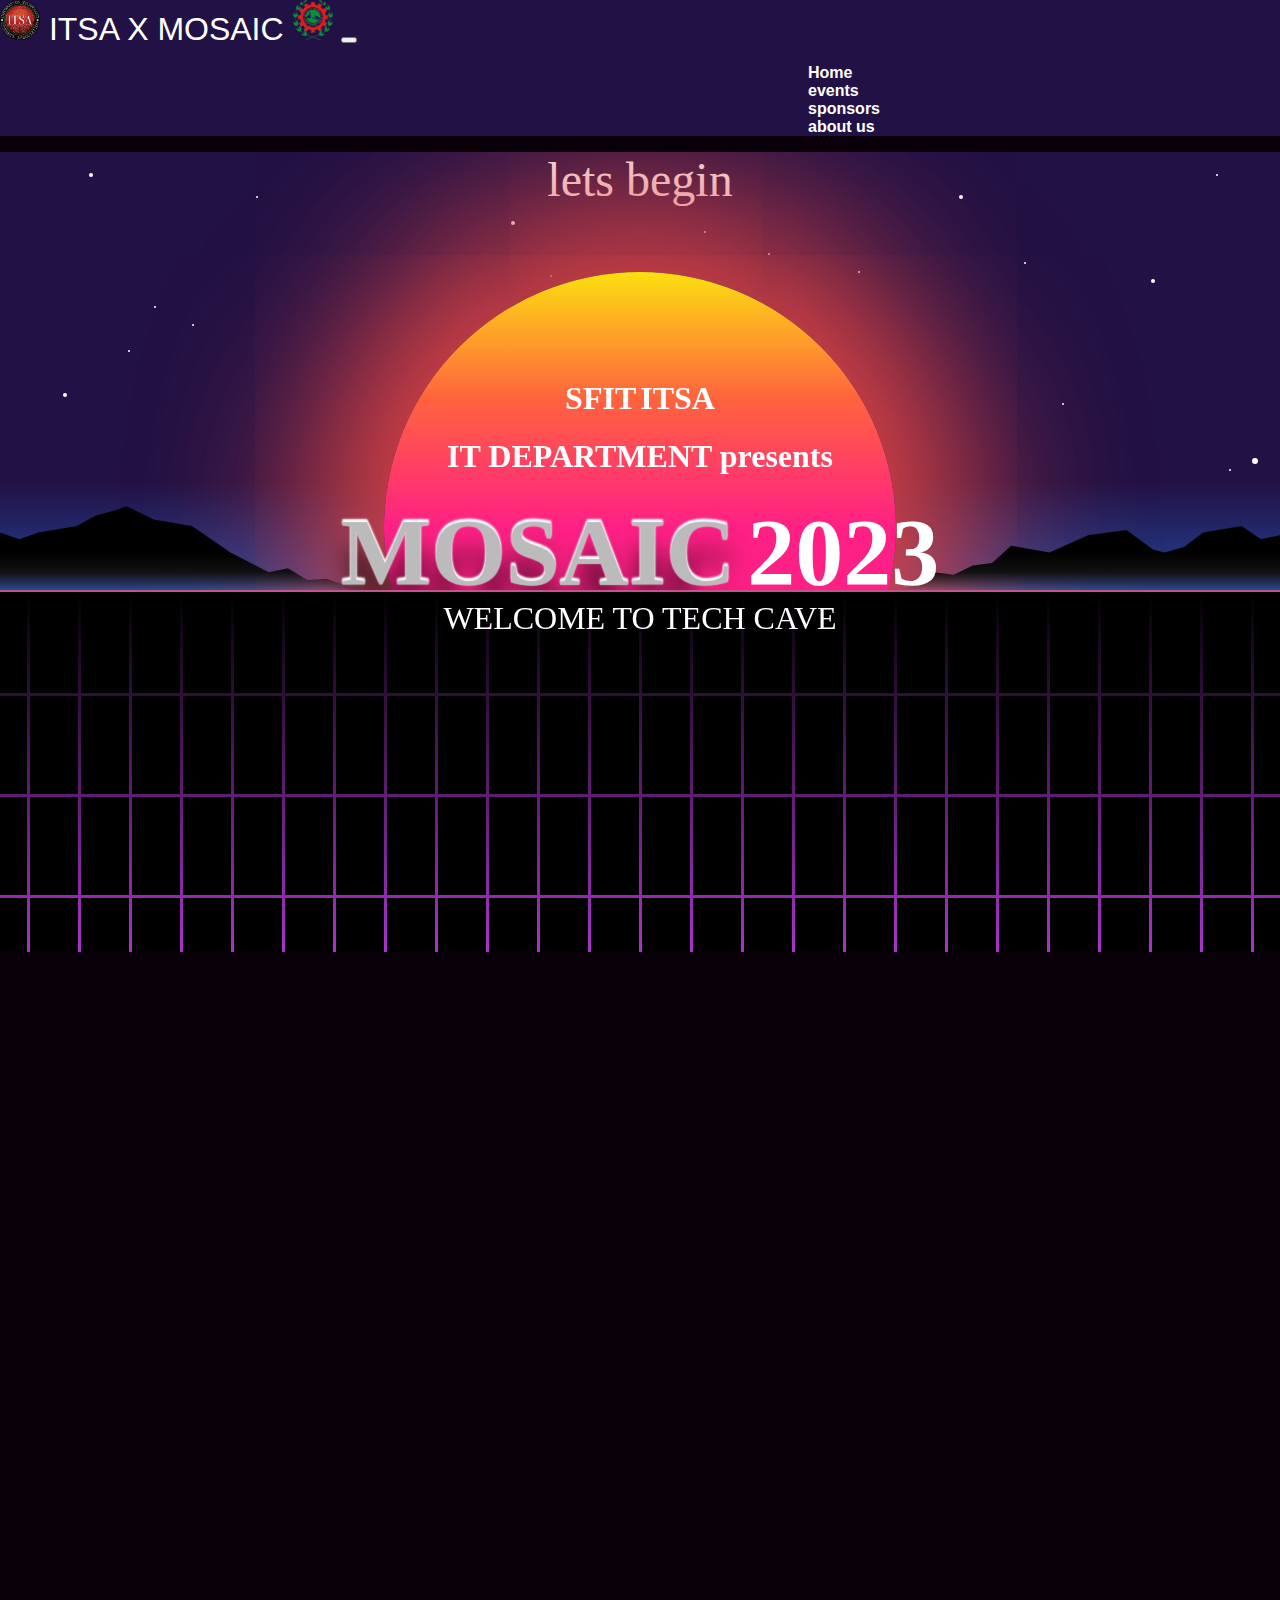
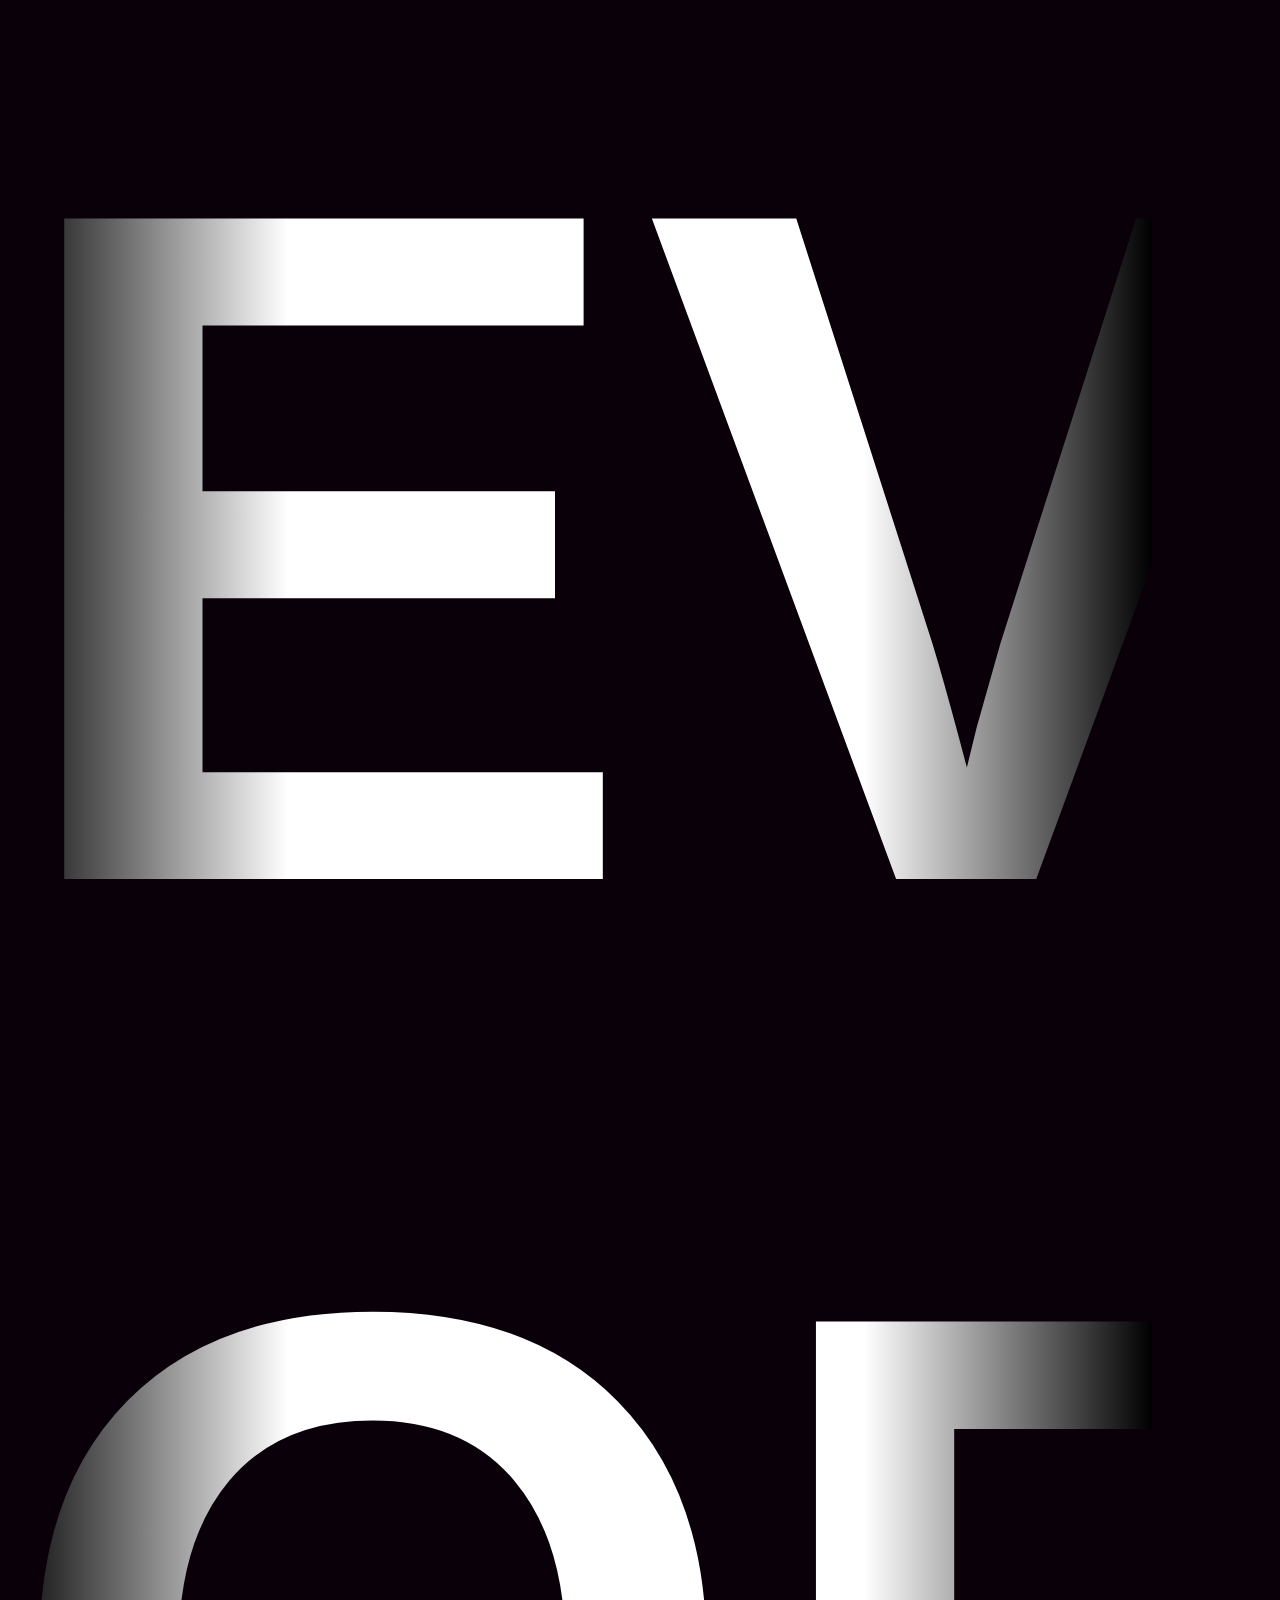
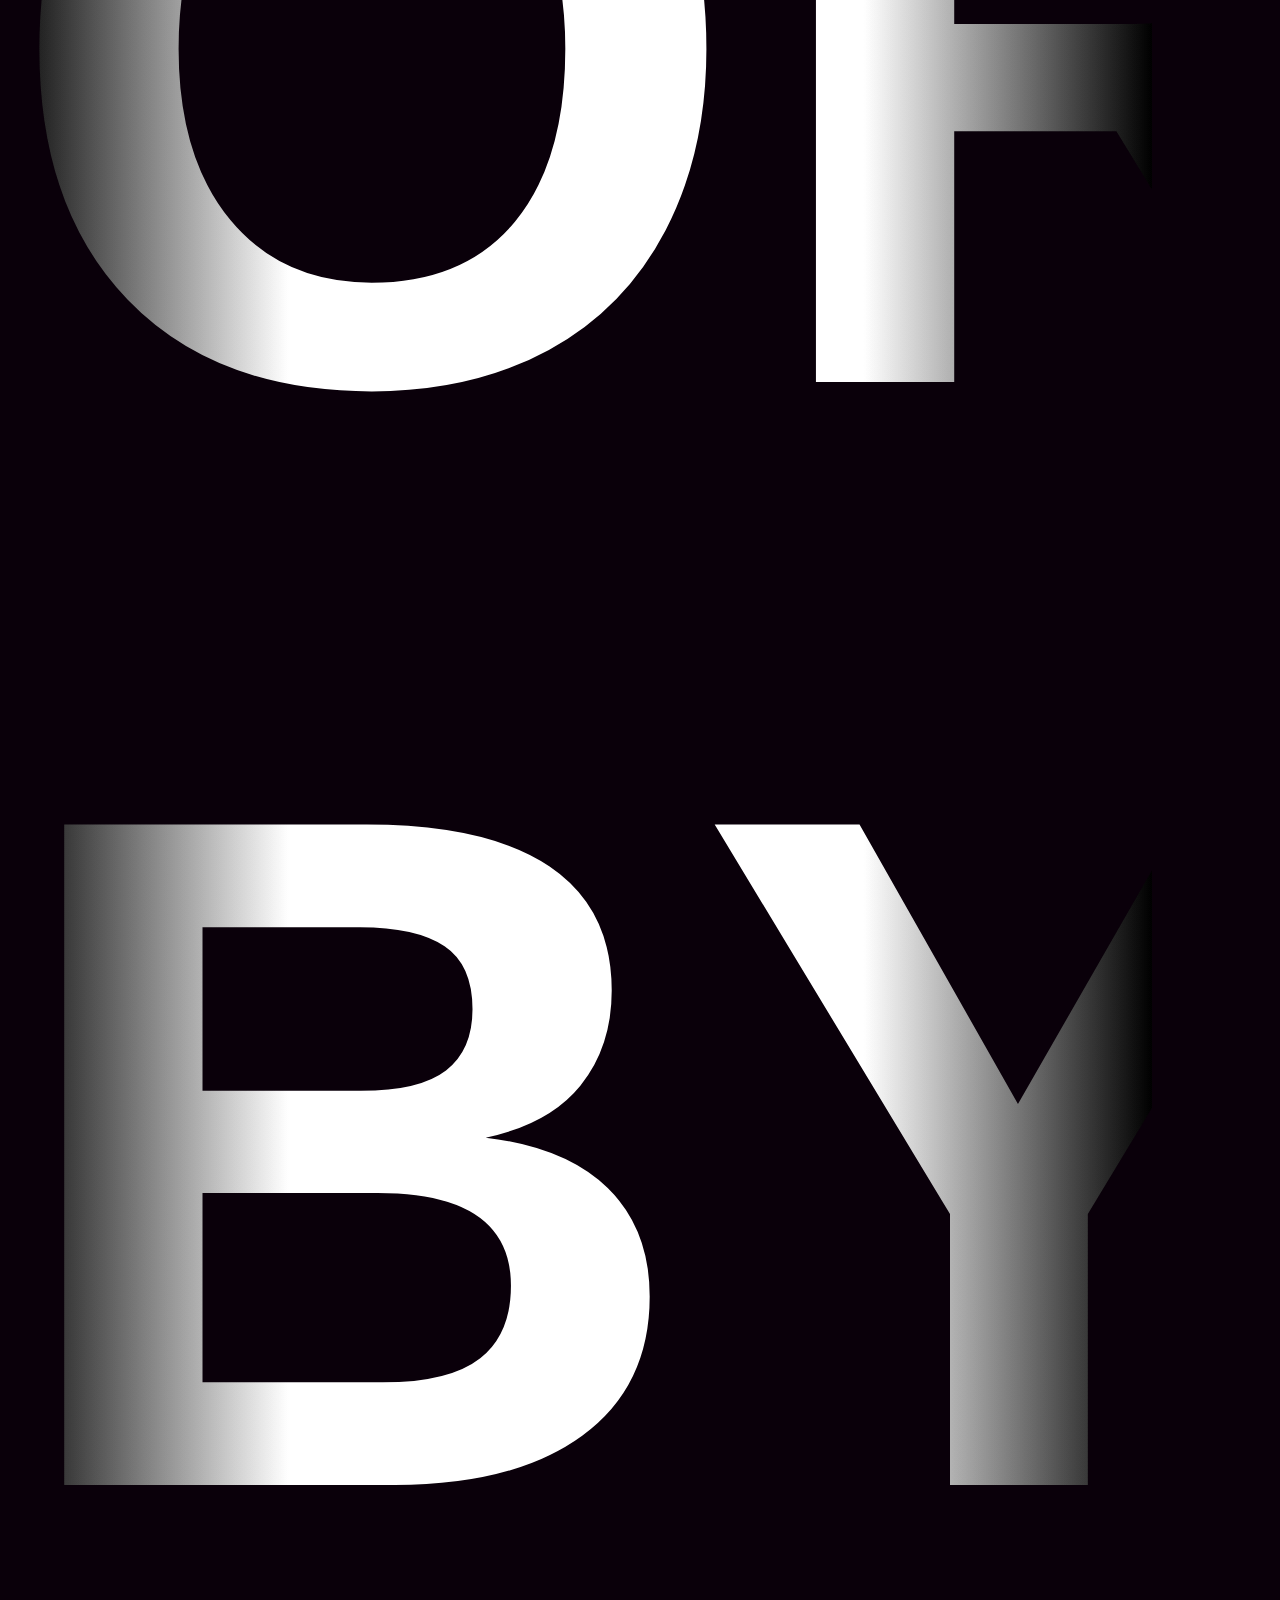
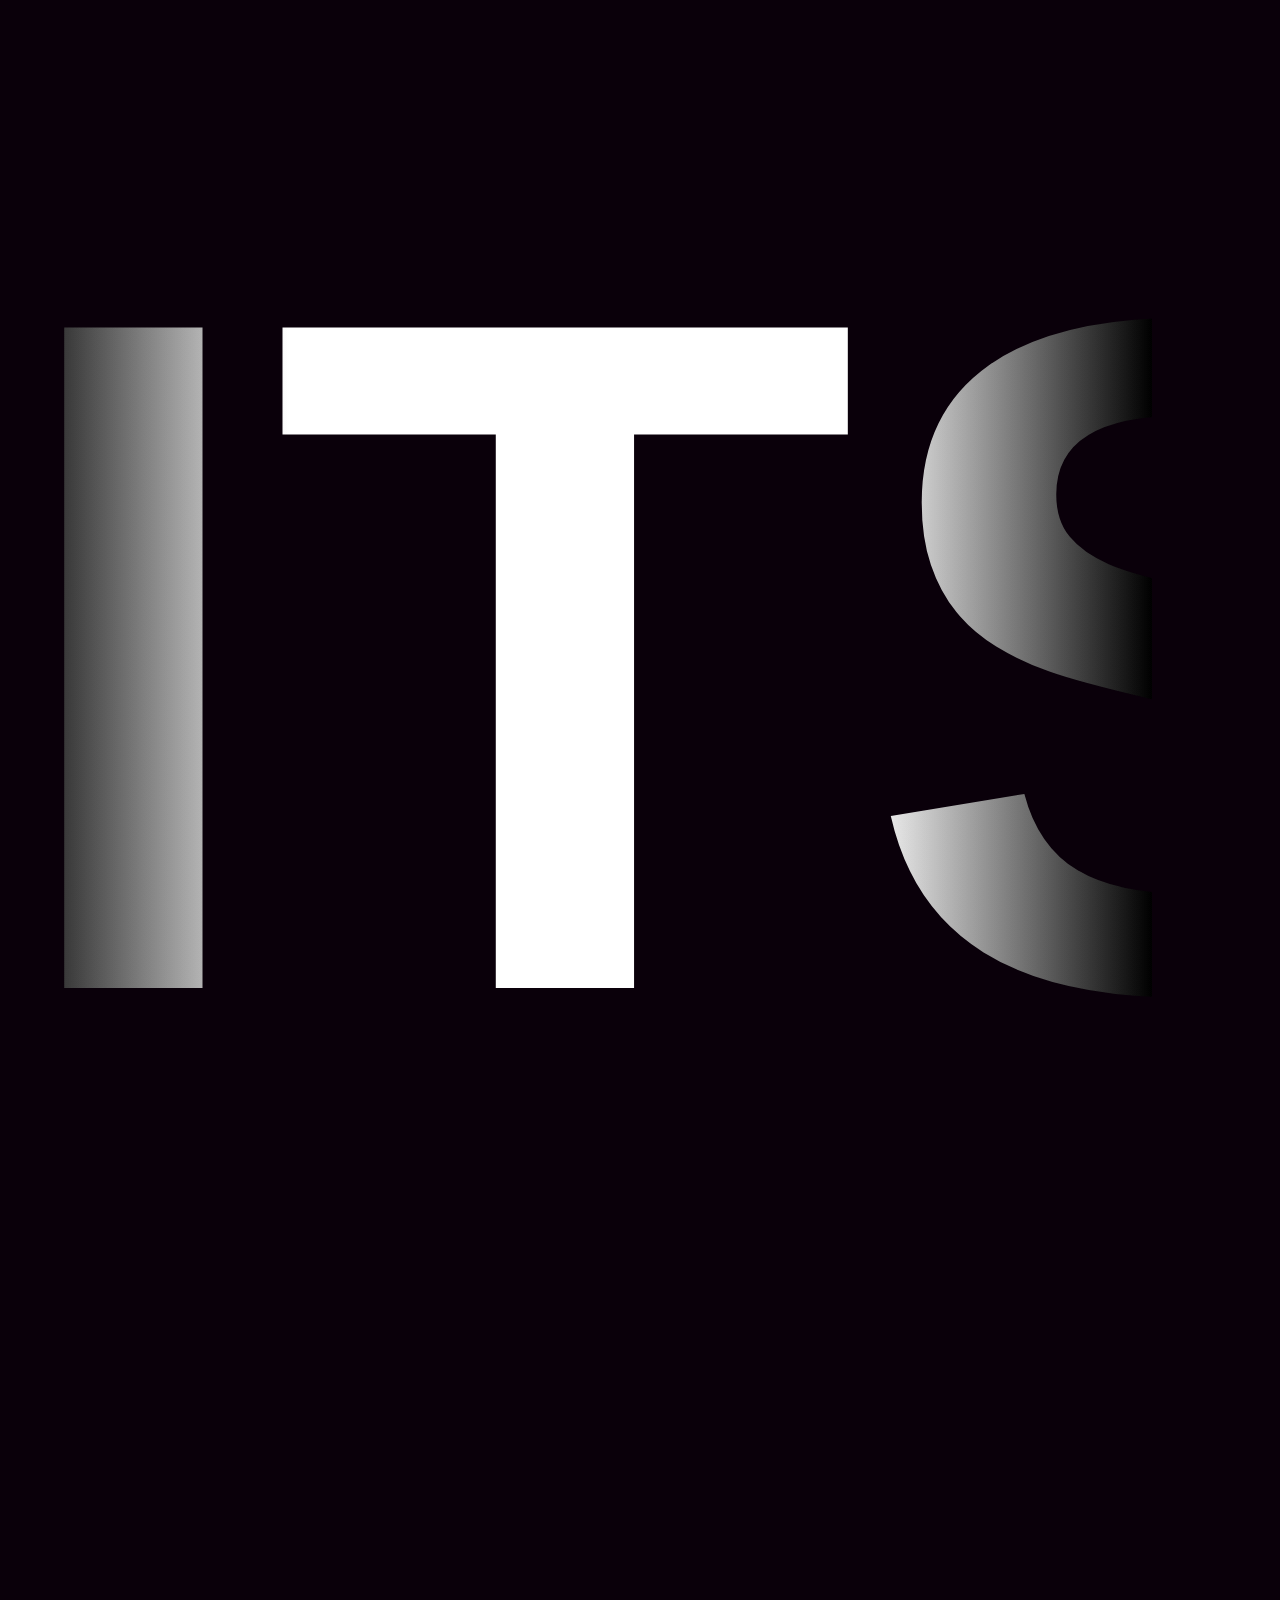
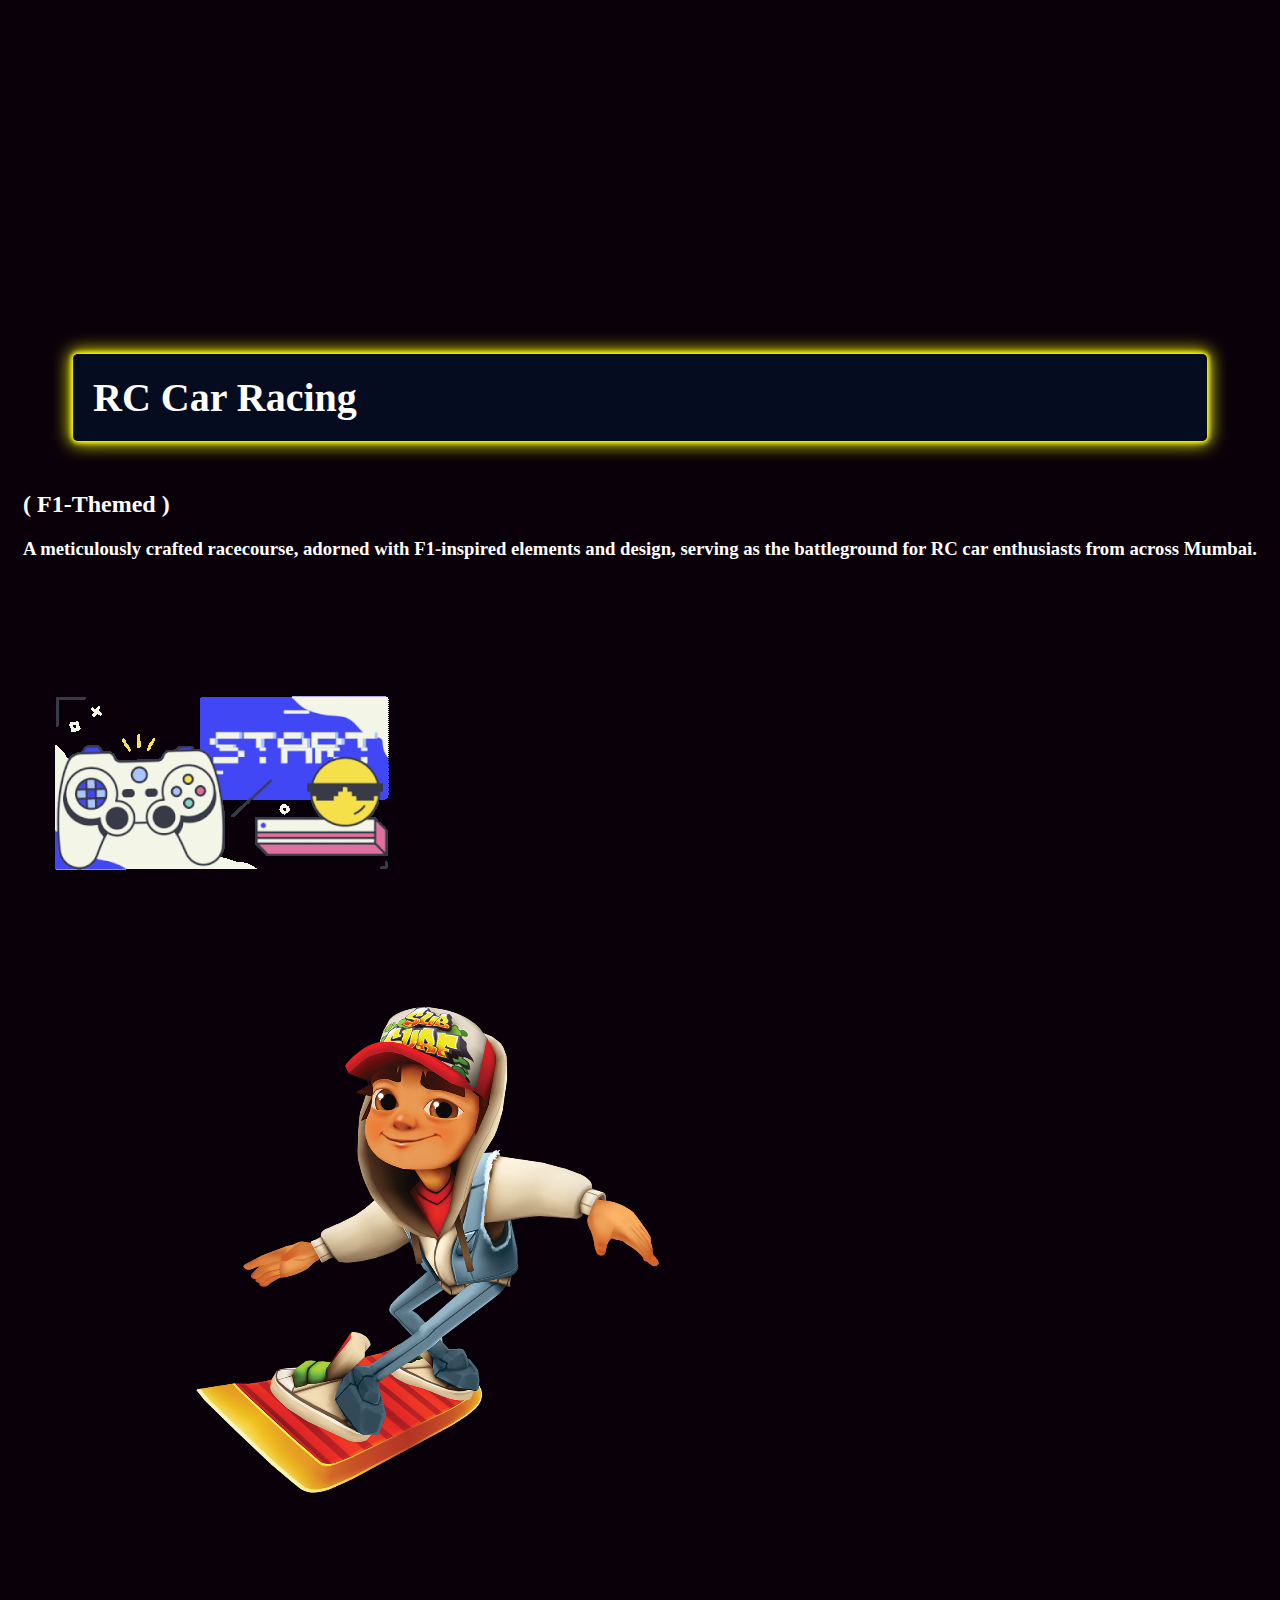
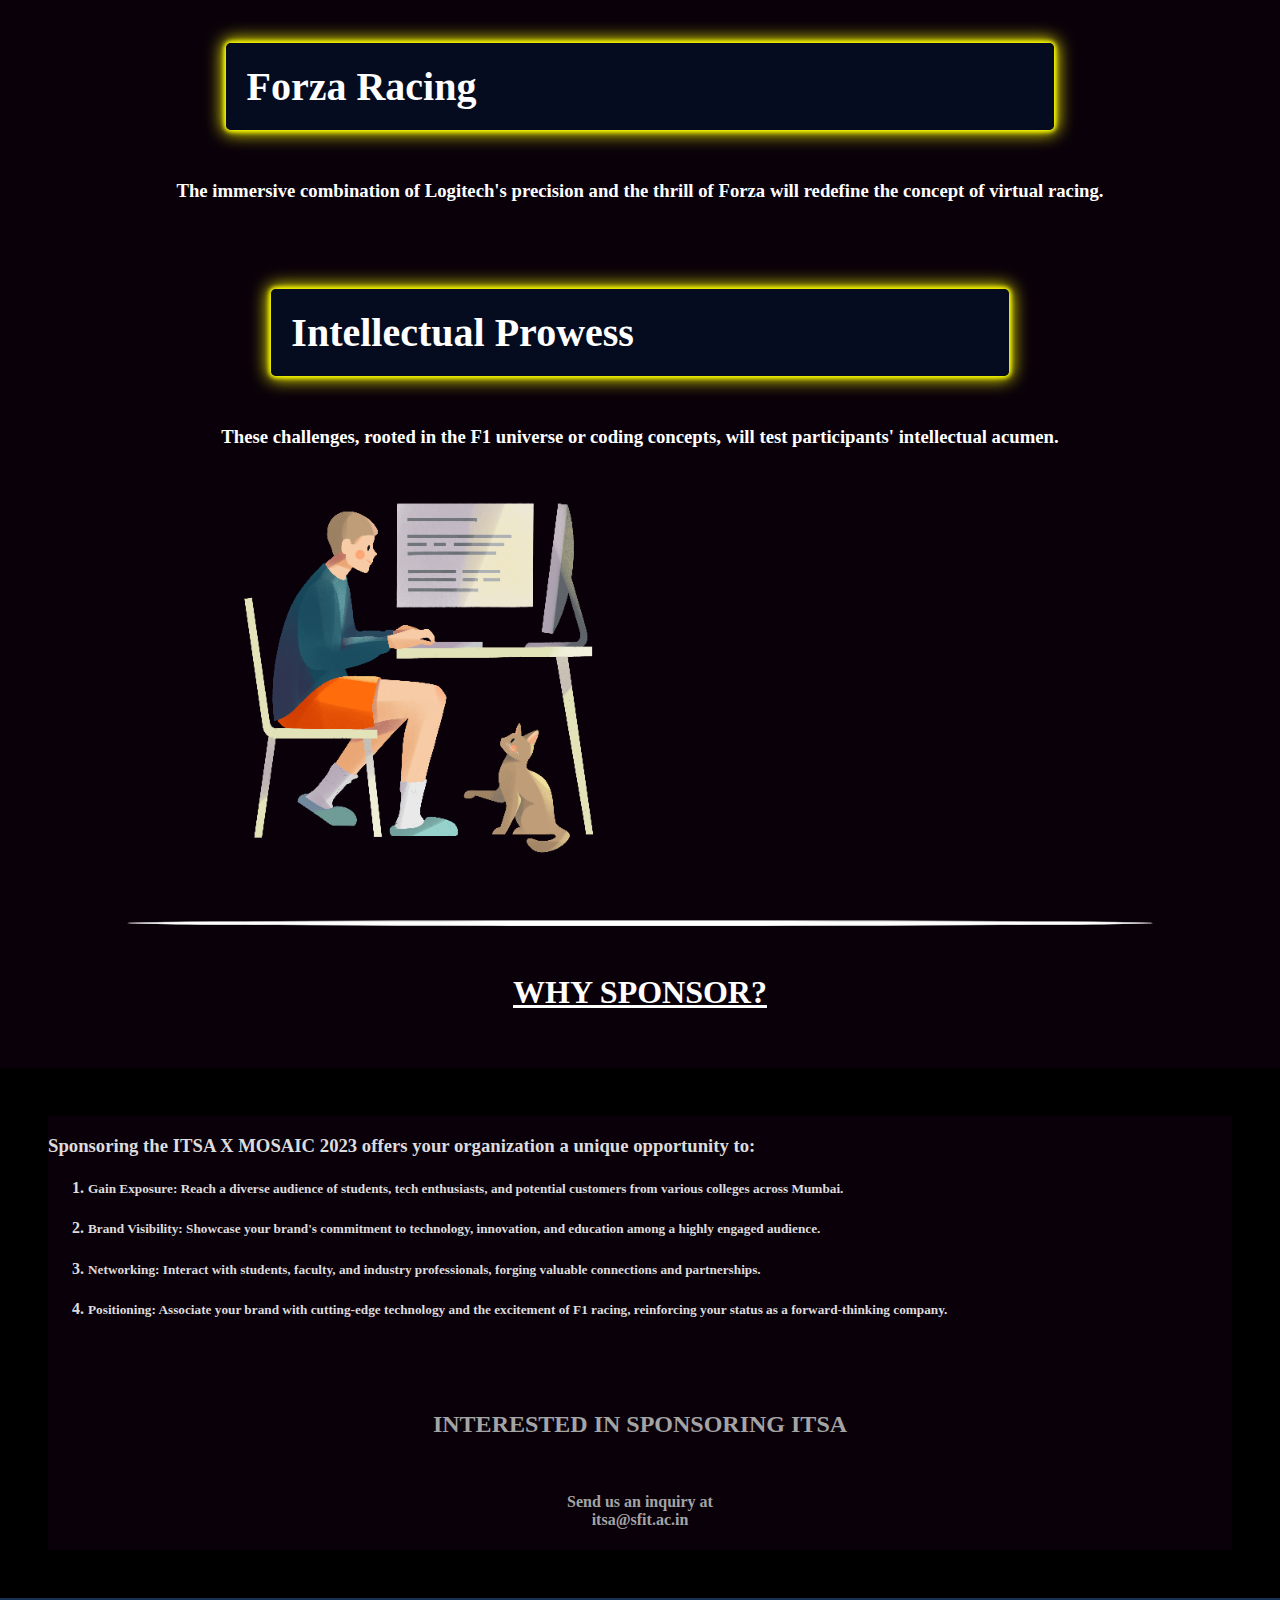
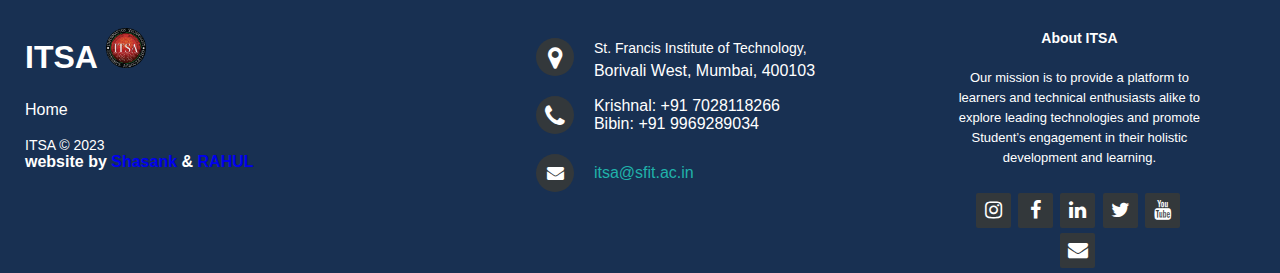
==== mosaic_2023/index.html @ 19359cf2 "Add mosaic 2023" ====
<!DOCTYPE html>
<html lang="en">

<head>

    <meta charset="UTF-8">
    <meta http-equiv="X-UA-Compatible" content="IE=edge">
    <!-- <meta name="viewport" content="width=device-width, initial-scale=1.0"> -->
    <title>ITSA X MOSAIC</title>
    <link href="https://cdn.jsdelivr.net/npm/bootstrap@5.2.1/dist/css/bootstrap.min.css" rel="stylesheet" integrity="sha384-iYQeCzEYFbKjA/T2uDLTpkwGzCiq6soy8tYaI1GyVh/UjpbCx/TYkiZhlZB6+fzT" crossorigin="anonymous">
    <link rel="stylesheet" href="index.css">
    <script>
        document.querySelector("#retrobg-sun").onClick = () => {
            document.querySelector("#retrobg").classList.toggle("retrobg-shutdown");
        };
    </script>

    <script>
        var sample = document.getElementById('aud');
        sample.play();
    </script>

    <link rel="stylesheet" href="texteffect.css">
    <script src="timer.js"></script>
    <link rel="stylesheet" href="timer.css">
    <link rel="stylesheet" href="typingeffect.css">
    <script src="typingeffect.js"></script>
    <link rel="stylesheet" href="floatinganimation.css">
    <link rel="stylesheet" href="vrgaming.css">
    <link rel="stylesheet" href="programmer.css">
    <link rel="stylesheet" href="stage.css">
    <script src="audio.js"></script>
    <link rel="stylesheet" href="./button.css">
    <link rel="stylesheet" href="./downregistrationbutton.css">
    <link rel="stylesheet" href="./welcome.css">


    <!--footer-->
    <link rel="stylesheet" href="./footer/lightslider.css">
    <link rel="stylesheet" href="./footer/styles.css">
    <script src="./footer/main.js"></script>
    <script src="./footer/LightSlider.js"></script>
    <link rel="stylesheet" href="https://cdnjs.cloudflare.com/ajax/libs/font-awesome/4.7.0/css/font-awesome.min.css">


</head>

<body style="background-color: rgb(10, 0, 10); overflow-x: hidden;" onload="sample()">
    <div id="bodysize" style="height: 2000px; width: 100%;">

        <!--navbar-->

        <nav class="navbar navbar-expand-lg " style="background-color: rgb(34,17,68);">
            <div class="container-fluid">
                <a class="navbar-brand" href="#" style="font-family:Impact, Haettenschweiler, 'Arial Narrow Bold', sans-serif ; font-size: 200%; color:rgb(255, 255, 255);">
                    <img src="./assets/logo-modified.png" alt="Logo" width="40" height="40" class="d-inline-block align-text-top"> ITSA X MOSAIC <img src="./assets/sfitlogo.png" alt="" width="40" height="40" class="d-inline-block align-text-top">
                </a>
                <button class="navbar-toggler" type="button" data-bs-toggle="collapse" data-bs-target="#navbarNav" aria-controls="navbarNav" aria-expanded="false" aria-label="Toggle navigation">
                <span class="navbar-toggler-icon"></span>
              </button>
                <div class="collapse navbar-collapse" id="navbarNav">
                    <ul class="navbar-nav" style="margin-left: 60%;">
                        <li class="nav-item">
                            <a class="nav-link" style="color:white; font-family: sans-serif; font-weight: bold;" href="#retrobg" target="_blank">Home</a>
                        </li>
                        <li class="nav-item">
                            <a class="nav-link" href="#events" style="color:white; font-family: sans-serif; font-weight: bold;">events</a>
                        </li>
                        <li class="nav-item">
                            <a class="nav-link" style="color:white; font-family: sans-serif; font-weight: bold;" href="#sponsor us">sponsors</a>
                        </li>
                        <li class="nav-item">
                            <a class="nav-link" style="color:white; font-family: sans-serif; font-weight: bold;" href="https://itsa.sfit.ac.in/" target="_blank">about us</a>
                        </li>
                    </ul>
                </div>
            </div>
        </nav>

        <!--background animation-->

        <div id="retrobg">
            <div id="retrobg-sky" style="z-index: 0;">

                <div id="retrobg-stars">
                    <span><p id="timer" style="color: white;"></p></span>
                    <div class="retrobg-star" style="left:  5%; top: 55%; transform: scale( 2 );"></div>
                    <div class="retrobg-star" style="left:  7%; top:  5%; transform: scale( 2 );"></div>
                    <div class="retrobg-star" style="left: 10%; top: 45%; transform: scale( 1 );"></div>
                    <div class="retrobg-star" style="left: 12%; top: 35%; transform: scale( 1 );"></div>
                    <div class="retrobg-star" style="left: 15%; top: 39%; transform: scale( 1 );"></div>
                    <div class="retrobg-star" style="left: 20%; top: 10%; transform: scale( 1 );"></div>
                    <div class="retrobg-star" style="left: 35%; top: 50%; transform: scale( 2 );"></div>
                    <div class="retrobg-star" style="left: 40%; top: 16%; transform: scale( 2 );"></div>
                    <div class="retrobg-star" style="left: 43%; top: 28%; transform: scale( 1 );"></div>
                    <div class="retrobg-star" style="left: 45%; top: 30%; transform: scale( 3 );"></div>
                    <div class="retrobg-star" style="left: 55%; top: 18%; transform: scale( 1 );"></div>
                    <div class="retrobg-star" style="left: 60%; top: 23%; transform: scale( 1 );"></div>
                    <div class="retrobg-star" style="left: 62%; top: 44%; transform: scale( 2 );"></div>
                    <div class="retrobg-star" style="left: 67%; top: 27%; transform: scale( 1 );"></div>
                    <div class="retrobg-star" style="left: 75%; top: 10%; transform: scale( 2 );"></div>
                    <div class="retrobg-star" style="left: 80%; top: 25%; transform: scale( 1 );"></div>
                    <div class="retrobg-star" style="left: 83%; top: 57%; transform: scale( 1 );"></div>
                    <div class="retrobg-star" style="left: 90%; top: 29%; transform: scale( 2 );"></div>
                    <div class="retrobg-star" style="left: 95%; top:  5%; transform: scale( 1 );"></div>
                    <div class="retrobg-star" style="left: 96%; top: 72%; transform: scale( 1 );"></div>
                    <div class="retrobg-star" style="left: 98%; top: 70%; transform: scale( 3 );"></div>
                </div>
                <div id="retrobg-sunWrap">
                    <div id="retrobg-sun"></div>
                </div>


                <div id="retrobg-mountains">
                    <div id="retrobg-mountains-left" class="retrobg-mountain"></div>
                    <div id="retrobg-mountains-right" class="retrobg-mountain"></div>
                    <!--college name and it department-->

                    <div id="welcome">
                        <p style="text-align: center; align-items: center;">
                            <span><h1 style="display: inline;" class="glow">SFIT</h1></span>
                            <span class="glow">ITSA</span>
                            <span><h1 style="" class="glow">IT DEPARTMENT presents</h1></span>
                        </p>
                    </div>

                    <div id="box">


                        <p id="flashlight">

                            <span id="flash">MOSAIC</span>

                            <span class="glow">2023</span>
                            <!-- <h1 class="glow">GLOWING TEXT</h1> -->

                        </p>

                    </div>

                </div>

                <!-- <div id="retrobg-cityWrap">
                <div id="retrobg-city">
                    <div style="left:  4.0%; height: 20%; width: 3.0%;" class="retrobg-building"></div>
                    <div style="left:  6.0%; height: 50%; width: 1.5%;" class="retrobg-building"></div>
                    <div style="left:  8.0%; height: 25%; width: 4.0%;" class="retrobg-building"></div>
                    <div style="left: 12.0%; height: 30%; width: 3.0%;" class="retrobg-building"></div>
                    <div style="left: 13.0%; height: 55%; width: 3.0%;" class="retrobg-building retrobg-antenna"></div>
                    <div style="left: 17.0%; height: 20%; width: 4.0%;" class="retrobg-building"></div>
                    <div style="left: 18.5%; height: 70%; width: 1.5%;" class="retrobg-building"></div>
                    <div style="left: 20.0%; height: 30%; width: 4.0%;" class="retrobg-building"></div>
                    <div style="left: 21.5%; height: 80%; width: 2.0%;" class="retrobg-building retrobg-antenna"></div>
                    <div style="left: 25.0%; height: 60%; width: 4.0%;" class="retrobg-building"></div>
                    <div style="left: 28.0%; height: 40%; width: 4.0%;" class="retrobg-building"></div>
                    <div style="left: 30.0%; height: 70%; width: 4.0%;" class="retrobg-building"></div>
                    <div style="left: 35.0%; height: 65%; width: 4.0%;" class="retrobg-building retrobg-antenna"></div>
                    <div style="left: 38.0%; height: 40%; width: 3.0%;" class="retrobg-building"></div>
                    <div style="left: 42.0%; height: 60%; width: 2.0%;" class="retrobg-building"></div>
                    <div style="left: 43.0%; height: 85%; width: 4.0%;" class="retrobg-building retrobg-antenna"></div>
                    <div style="left: 45.0%; height: 40%; width: 3.0%;" class="retrobg-building"></div>
                    <div style="left: 48.0%; height: 25%; width: 3.0%;" class="retrobg-building"></div>
                    <div style="left: 50.0%; height: 80%; width: 4.0%;" class="retrobg-building"></div>
                    <div style="left: 52.0%; height: 32%; width: 5.0%;" class="retrobg-building"></div>
                    <div style="left: 55.0%; height: 55%; width: 3.0%;" class="retrobg-building retrobg-antenna"></div>
                    <div style="left: 58.0%; height: 45%; width: 4.0%;" class="retrobg-building"></div>
                    <div style="left: 61.0%; height: 90%; width: 4.0%;" class="retrobg-building"></div>
                    <div style="left: 66.0%; height: 99%; width: 4.0%;" class="retrobg-building retrobg-antenna"></div>
                    <div style="left: 69.0%; height: 30%; width: 4.0%;" class="retrobg-building"></div>
                    <div style="left: 73.5%; height: 90%; width: 2.0%;" class="retrobg-building"></div>
                    <div style="left: 72.0%; height: 70%; width: 4.0%;" class="retrobg-building"></div>
                    <div style="left: 75.0%; height: 60%; width: 4.0%;" class="retrobg-building"></div>
                    <div style="left: 80.0%; height: 40%; width: 4.0%;" class="retrobg-building"></div>
                    <div style="left: 83.0%; height: 70%; width: 4.0%;" class="retrobg-building retrobg-antenna"></div>
                    <div style="left: 87.0%; height: 60%; width: 3.0%;" class="retrobg-building retrobg-antenna"></div>
                    <div style="left: 93.0%; height: 50%; width: 3.0%;" class="retrobg-building"></div>
                    <div style="left: 91.0%; height: 30%; width: 4.0%;" class="retrobg-building"></div>
                    <div style="left: 94.0%; height: 20%; width: 3.0%;" class="retrobg-building"></div>
                    <div style="left: 98.0%; height: 35%; width: 2.0%;" class="retrobg-building"></div>
                </div>
            </div> -->
            </div>
            <!--typing effect of text-->
            <div id="cave">
                <span class="welcome glow">WELCOME TO TECH CAVE</span>
            </div>

            <div id="retrobg-ground">



                <div id="retrobg-linesWrap">

                    <div id="retrobg-lines">
                        <div id="retrobg-vlines">

                            <div class="retrobg-vline"></div>
                            <div class="retrobg-vline"></div>
                            <div class="retrobg-vline"></div>
                            <div class="retrobg-vline"></div>
                            <div class="retrobg-vline"></div>
                            <div class="retrobg-vline"></div>
                            <div class="retrobg-vline"></div>
                            <div class="retrobg-vline"></div>
                            <div class="retrobg-vline"></div>
                            <div class="retrobg-vline"></div>
                            <div class="retrobg-vline"></div>
                            <div class="retrobg-vline"></div>
                            <div class="retrobg-vline"></div>
                            <div class="retrobg-vline"></div>
                            <div class="retrobg-vline"></div>
                            <div class="retrobg-vline"></div>
                            <div class="retrobg-vline"></div>
                            <div class="retrobg-vline"></div>
                            <div class="retrobg-vline"></div>
                            <div class="retrobg-vline"></div>
                            <div class="retrobg-vline"></div>
                            <div class="retrobg-vline"></div>
                            <div class="retrobg-vline"></div>
                            <div class="retrobg-vline"></div>
                            <div class="retrobg-vline"></div>
                            <div class="retrobg-vline"></div>
                            <div class="retrobg-vline"></div>
                            <div class="retrobg-vline"></div>
                            <div class="retrobg-vline"></div>
                            <div class="retrobg-vline"></div>
                            <div class="retrobg-vline"></div>
                            <div class="retrobg-vline"></div>
                            <div class="retrobg-vline"></div>
                            <div class="retrobg-vline"></div>
                            <div class="retrobg-vline"></div>
                            <div class="retrobg-vline"></div>
                            <div class="retrobg-vline"></div>
                            <div class="retrobg-vline"></div>
                            <div class="retrobg-vline"></div>
                            <div class="retrobg-vline"></div>
                            <div class="retrobg-vline"></div>
                            <div class="retrobg-vline"></div>
                            <div class="retrobg-vline"></div>
                            <div class="retrobg-vline"></div>
                            <div class="retrobg-vline"></div>
                            <div class="retrobg-vline"></div>
                            <div class="retrobg-vline"></div>
                            <div class="retrobg-vline"></div>
                            <div class="retrobg-vline"></div>
                            <div class="retrobg-vline"></div>
                            <div class="retrobg-vline"></div>
                            <div class="retrobg-vline"></div>
                            <div class="retrobg-vline"></div>
                        </div>
                        <div id="retrobg-hlines">
                            <div class="retrobg-hline"></div>
                            <div class="retrobg-hline"></div>
                            <div class="retrobg-hline"></div>
                            <div class="retrobg-hline"></div>
                            <div class="retrobg-hline"></div>
                            <div class="retrobg-hline"></div>
                            <div class="retrobg-hline"></div>
                            <div class="retrobg-hline"></div>
                        </div>
                    </div>
                </div>
                <div id="retrobg-groundShadow"></div>
            </div>
            <br>

            <!--end of bg effect-->
        </div>


        <!--grid for events list-->
        <div class="textforevents" id="events">
            <h1>EVENTS ORGANIZED BY ITSA</h1>
        </div>

        <!-- TODO -->
        <!--registration button-->
        <!-- <button class="register">
    <a href="https://docs.google.com/forms/d/e/1FAIpQLSdkSC7Xsv9EYwlDCmnXEexmnmePzns_g1yZpJCxl7w4QYzm-A/viewform?usp=sf_link" target="_blank" style="color:white;">Pre-Register</a> 
   </button> -->



        <div class="container text-center">
            <div class="row gx-5 gy-5">
                <div class="col-sm-6">

                    <div>
                        <br><br><br>
                        <div class="main-div main-div2">
                            <h1 class="round">RC Car Racing</h1>
                        </div>
                        <h2 style="color:white;">( F1-Themed ) <br></h2>
                        <h3 style="color:white;">A meticulously crafted racecourse, adorned with F1-inspired elements and design, serving as the battleground for RC car enthusiasts from across Mumbai. </h3>

                    </div>
                </div>
                <div class="col-sm-6">
                    <br><br><br>
                    <img src="./assets/abstract-gaming.gif" alt="">


                </div>
            </div>
        </div>

        <div class="container text-center">
            <div class="row gx-5 gy-5">
                <div class="col-sm-6">
                    <br><br><br>
                    <img style="margin-right: 20%;" id="subway" src="./assets/subwaysurfer.png" alt="">

                </div>
                <div class="col-sm-6">
                    <div>
                        <br><br><br><br><br>
                        <div class="main-div main-div2">
                            <h1 class="round">Forza Racing</h1>
                        </div>
                        <!-- <h2 style="color:white;"> </h2> -->
                        <h3 style="color:white;">The immersive combination of Logitech's precision and the thrill of Forza will redefine the concept of virtual racing.</h3>

                    </div>

                </div>
            </div>
        </div>

        <div class="container text-center">
            <div class="row gx-5 gy-5">
                <div class="col-sm-6">

                    <div>
                        <br>
                        <div class="main-div main-div2">
                            <h1 class="round">Intellectual Prowess</h1>
                        </div>
                        <!-- <h2 style="color:white;"> (CODING CHALLENGE)</h2> -->
                        <h3 style="color:white;">These challenges, rooted in the F1 universe or coding concepts, will test participants' intellectual acumen.</h3>

                    </div>
                </div>
                <div class="col-sm-6">
                    <img id="programmer" src="./assets/shine-young-man-works-as-a-programmer-remotely-from-home-1.png" alt="">
                </div>
            </div>
        </div>

        <!-- <div class="container text-center">
            <div class="row gx-5 gy-5">
                <div class="col-sm-6">
                    <img id="vrgaming" src="./assets/vrgaming.png" alt="">

                </div>
                <div class="col-sm-6">
                    <div>
                        <br><br>
                        <div class="main-div main-div2">
                            <h1 class="round">Round 4</h1>
                        </div>
                        <h2 style="color:white;">VR GAMING</h2>
                        <h3 style="color:white;">Welcome to round 4 the era of <br> VIRTUAL REALITY.<br> Be Ready for Virtual Games.</h3>
                    </div>

                </div>
            </div>
        </div> -->

        <!-- TODO -->
        <!-- <button class="register2">
            <a href="https://docs.google.com/forms/d/e/1FAIpQLSdkSC7Xsv9EYwlDCmnXEexmnmePzns_g1yZpJCxl7w4QYzm-A/viewform?usp=sf_link" target="_blank" style="color:white;">Pre-Register</a> 
           </button>-->
        <br><br><div style="display: flex; justify-content: center; align-items: center;"><hr style="background-color: white; height: 4px; width: 80%; justify-content: center; border-radius: 50%;"></div><br> 

        <!-- TODO -->
        <!--sponsors ka div-->
        <!-- <div id="sponsor us">
            <div class="sponsor">
                <h1 style="text-decoration: underline;">SPONSORS</h1>
                <br>
                <br>
                <div>
                    <img src="assets/bookchor logo.jpeg" alt="bookchor.com " width=300px>
                    <br><br><br>
                    <div>
                        <a href="mailto: itsa@sfit.ac.in" style="color:grey;">
                            <h2 style="line-height:20px ;font-style:inherit;">INTERESTED IN SPONSORING ITSA </h2><br>
                            <h4> Send us an inquiry at <br> itsa@sfit.ac.in
                            </h4>
                        </a>
                    </div>

                </div>
            </div>

        </div> -->
        <div id="sponsor us">
            <div class="sponsor">
                <h1 style="text-decoration: underline;">WHY SPONSOR?</h1>
                <br>
                <br>
                <div style="color: rgb(220, 220, 220); border: 3rem solid black;">                     
                    <h3 style="text-align: left;">Sponsoring the ITSA X MOSAIC 2023 offers your organization a unique opportunity to:</h3>
                    <h4 style="text-align: left;"><ol>
                        <li><h5>Gain Exposure: Reach a diverse audience of students, tech enthusiasts, and potential customers from various colleges across Mumbai.</h5></li>

                        <li><h5>Brand Visibility: Showcase your brand's commitment to technology, innovation, and education among a highly engaged audience.</h5></li>

                        <li><h5>Networking: Interact with students, faculty, and industry professionals, forging valuable connections and partnerships.</h5></li>

                        <li><h5>Positioning: Associate your brand with cutting-edge technology and the excitement of F1 racing, reinforcing your status as a forward-thinking company.</h5></li>

                    </ol></h4>
                    <br><br><br>
                    <div>
                        <a href="mailto: itsa@sfit.ac.in" style="color:rgb(164, 164, 164);">
                            <h2 style="line-height:20px ;font-style:inherit;">INTERESTED IN SPONSORING ITSA </h2><br>
                            <h4> Send us an inquiry at <br> itsa@sfit.ac.in
                            </h4>
                        </a>
                    </div>

                </div>
            </div>

        </div>


        <!--footer-->

        <footer class="footer-distributed" id="contact" style="background-color: rgb(24,48,82); color:white;">
            <div class="footer-left" style="color: white;">
                <h3 style="color:white;">ITSA <span><img src="./assets/logo-modified.png" width="40px" id="logo" alt=""></span></h3>
                <p class="footer-links">
                    <a href="#" class="link-1" style="color:white;">Home</a>

                </p>

                <p class="footer-company-name" style="color:white;">ITSA © <span id="date" style="color:white;">2023</span></p>
                <p style='margin-left:0px' style="color:white;">website by <span><a href="https://www.linkedin.com/in/sasank-paria-4894b2149/" target="_blank">Shasank</a></span> & <span><a href="https://www.linkedin.com/in/rahulbiya/" target="_blank">RAHUL</a></span> </p>


            </div>
            <div class="footer-center">
                <div>
                    <i class="fa fa-map-marker"></i>
                    <p style="color:white;"><span style="color:white;">St. Francis Institute of Technology,</span> Borivali West, Mumbai, 400103</p>
                </div>
                <div>
                    <i class="fa fa-phone"></i>
                    <p style="color:white;">Krishnal: +91 7028118266 <br>Bibin: +91 9969289034</p>
                </div>
                <div>
                    <i class="fa fa-envelope"></i>
                    <p style="color:white;"><a href="mailto:itsa@sfit.ac.in">itsa@sfit.ac.in</a></p>
                </div>
            </div>
            <div class="footer-right">
                <p class="footer-company-about" style="color:white;">
                    <span style="color:white;">About ITSA</span> Our mission is to provide a platform to learners and technical enthusiasts alike to explore leading technologies and promote Student’s engagement in their holistic development and learning.
                </p>
                <div class="footer-icons">
                    <a href="https://instagram.com/sfit_itsa?igshid=19hn3d3x02n06"><i class="fa fa-instagram" > </i></a>
                    <a href="https://facebook.com/itsasfit"><i class="fa fa-facebook"></i></a>
                    <a href="https://www.linkedin.com/company/information-technology-student-association-sfit/"><i class="fa fa-linkedin"></i></a>
                    <a href="https://twitter.com/itsa_sfit"><i class="fa fa-twitter"></i></a>
                    <a href="https://www.youtube.com/channel/UCNz7semp-QqV1MjvueyhOeQ"><i class="fa fa-youtube"></i></a>
                    <a href="mailto:itsa@sfit.ac.in"><i class="fa fa-envelope"></i></a>
                </div>
            </div>
            <a class="scroll-link top-link" href="#">
                <i class="fas fa-arrow-up"></i>
            </a>
        </footer>




        <!--this is all bootstrap ka cdn-->
        <script src="https://cdn.jsdelivr.net/npm/bootstrap@5.2.1/dist/js/bootstrap.bundle.min.js" integrity="sha384-u1OknCvxWvY5kfmNBILK2hRnQC3Pr17a+RTT6rIHI7NnikvbZlHgTPOOmMi466C8" crossorigin="anonymous"></script>
        <script src="https://cdn.jsdelivr.net/npm/@popperjs/core@2.11.6/dist/umd/popper.min.js" integrity="sha384-oBqDVmMz9ATKxIep9tiCxS/Z9fNfEXiDAYTujMAeBAsjFuCZSmKbSSUnQlmh/jp3" crossorigin="anonymous"></script>
        <script src="https://cdn.jsdelivr.net/npm/bootstrap@5.2.1/dist/js/bootstrap.min.js" integrity="sha384-7VPbUDkoPSGFnVtYi0QogXtr74QeVeeIs99Qfg5YCF+TidwNdjvaKZX19NZ/e6oz" crossorigin="anonymous"></script>

        <audio id="aud" style="display: none;" src="./assets/orchestra.mp3">
      

</body>

</html>
---- mosaic_2023/index.css ----
html,
body {
    margin: 0;
    width: 100%;
    height: 100%;
}


/* 
#bgeffect {
    max-height: fit-content;
} */


/* ............................................................... */


/* ............................................................... */


/* ............................................................... */

#retrobg {
    position: relative;
    overflow: hidden;
    height: 40%;
    color: #a3c;
    background-color: #000;
}


/* ............................................................... */

#retrobg-sky {
    position: absolute;
    display: flex;
    align-items: flex-end;
    justify-content: center;
    top: 0;
    width: 100%;
    height: 55%;
    background: linear-gradient( #214 75%, #249);
}


/* ............................................................... */

#retrobg-sunWrap {
    position: relative;
    width: 40%;
    margin-bottom: -15%;
}

#retrobg-sun {
    --glow-color: #d44;
    padding-top: 100%;
    border-radius: 50%;
    background-image: linear-gradient( #fcdf11, #ff623f, #fe2085 50%);
    box-shadow: 0 0 160px 80px var( --glow-color);
    animation: 2s ease infinite alternate retrobg-sun-glow-anim;
}

.retrobg-shutdown #retrobg-sun {
    background-image: linear-gradient( #000, #000 40%);
    --glow-color: #000;
}

@keyframes retrobg-sun-glow-anim {
    from {
        box-shadow: 0 0 160px 80px var( --glow-color);
    }
    to {
        box-shadow: 0 0 200px 95px var( --glow-color);
    }
}


/* ............................................................... */

#retrobg-stars {
    position: absolute;
    width: 100%;
    height: 100%;
}

.retrobg-star {
    position: absolute;
    border-radius: 50%;
    width: 2px;
    height: 2px;
    background-color: #fff;
}


/* ............................................................... */

#retrobg-mountains {
    position: absolute;
    width: 100%;
    height: 30%;
}

.retrobg-mountain {
    position: absolute;
    width: 30%;
    height: 100%;
    background-image: linear-gradient( #000 70%, #111 85%, #fff1);
}

#retrobg-mountains-left {
    left: 0;
    clip-path: polygon( 0% 100%, 0% 55%, 5% 60%, 10% 55%, 20% 50%, 25% 42%, 30% 38%, 33% 35%, 40% 45%, 50% 50%, 60% 70%, 70% 85%, 75% 82%, 80% 91%, 85% 90%, 90% 95%, 95% 98%, 100% 100%);
}

#retrobg-mountains-right {
    right: 0;
    clip-path: polygon( 0% 100%, 5% 95%, 10% 85%, 15% 87%, 20% 80%, 25% 78%, 30% 65%, 40% 70%, 50% 57%, 60% 53%, 67% 68%, 70% 70%, 75% 66%, 80% 55%, 90% 50%, 95% 60%, 100% 57%, 100% 100%);
}


/* ............................................................... */

#retrobg-cityWrap {
    position: absolute;
    width: 50%;
    margin-left: -1%;
}

#retrobg-city {
    padding-top: 20%;
}

.retrobg-building {
    position: absolute;
    width: 5%;
    height: 100%;
    bottom: 0;
    border-radius: 4px 4px 0 0;
    background-image: linear-gradient( 0deg, rgba( 17, 17, 34, 0), #112 30px, #000);
}

.retrobg-building:nth-child( odd) {
    background-image: linear-gradient( 0deg, rgba( 24, 24, 42, 0), #223 30px, #000);
}

.retrobg-antenna::after {
    content: "";
    position: absolute;
    left: 50%;
    margin-left: calc( -1px - 5%);
    bottom: 100%;
    width: 10%;
    min-width: 2px;
    height: 33%;
    background-color: #000;
}


/* ............................................................... */

#retrobg-ground {
    position: absolute;
    overflow: hidden;
    width: 100%;
    height: 45%;
    bottom: 0;
    border-top: 2px solid #bf578c;
    background-color: #000;
}

.retrobg-shutdown #retrobg-ground {
    border-color: #000;
}

#retrobg-groundShadow {
    position: absolute;
    top: 0;
    width: 100%;
    height: 100%;
    background-image: linear-gradient( #000 0%, transparent);
}


/* ............................................................... */

#retrobg-linesWrap {
    height: 100%;
    perspective: 1000px;
    perspective-origin: center top;
}

#retrobg-lines {
    position: absolute;
    width: 100%;
    height: 100%;
    transform-origin: top center;
    animation: .35s linear infinite retrobg-lines-anim;
}

.retrobg-shutdown #retrobg-lines {
    animation-duration: 5s;
}

@keyframes retrobg-lines-anim {
    from {
        transform: rotateX( 84deg) translateY( 0);
    }
    to {
        transform: rotateX( 84deg) translateY( 100px);
    }
}

#retrobg-hlines,
#retrobg-vlines {
    position: absolute;
    left: calc( ( 900% - 100%) / -2);
    width: 900%;
    height: 500%;
}

#retrobg-vlines {
    display: flex;
    justify-content: center;
}

.retrobg-hline,
.retrobg-vline {
    width: 100%;
    height: 100%;
    background-color: currentColor;
}

.retrobg-hline {
    height: 3px;
}

.retrobg-vline {
    width: 3px;
}

.retrobg-hline+.retrobg-hline {
    margin-top: 98px;
}

.retrobg-vline+.retrobg-vline {
    margin-left: 48px;
}

.typingeffect {
    color: white;
    background-color: #000;
    position: relative;
    font-family: sans-serif;
    font-weight: bolder;
    text-transform: uppercase;
    font-size: 25em;
    letter-spacing: 5px;
    overflow: hidden;
    background: linear-gradient(90deg, #000, #fff, #000);
    background-repeat: no-repeat;
    background-size: 80%;
    animation: animate 3s linear infinite;
    -webkit-background-clip: text;
    -webkit-text-fill-color: rgba(3, 234, 255, 0);
    text-align: cener;
    filter: brightness(200%t);
}

@keyframes animate {
    0% {
        background-position: -500%;
    }
    100% {
        background-position: 500%;
    }
}

.textforevents {
    position: relative;
    font-family: sans-serif;
    font-weight: bolder;
    text-transform: uppercase;
    font-size: 30em;
    letter-spacing: 5px;
    overflow: hidden;
    background: linear-gradient(90deg, #000, #fff, #000);
    background-repeat: no-repeat;
    background-size: 90%;
    /* animation: animate 10s linear infinite; */
    -webkit-background-clip: text;
    -webkit-text-fill-color: rgba(3, 234, 255, 0);
    text-align: center;
    filter: brightness(200%);
}

@keyframes animate {
    0% {
        background-position: -500%;
    }
    100% {
        background-position: 500%;
    }
}

.round1 {
    color: white;
    margin-bottom: 300px;
}

.sponsor {
    text-align: center;
    color: white;
}
---- mosaic_2023/texteffect.css ----
p {
    margin: 0;
}


/* box ------------------------------------------------------ */

#box {
    /* padding: 100px; */
    text-align: center;
    min-width: 500px;
    font-size: 3em;
    font-weight: bold;
    -webkit-backface-visibility: hidden;
    /* fixes flashing */
}


/* flashlight ------------------------------------------------------ */

#flashlight {
    color: hsla(0, 0%, 0%, 0);
    perspective: 80px;
    outline: none;
}


/* flash ------------------------------------------------------ */

#flash {
    display: inline-block;
    text-shadow: #bbb 0 0 1px, #fff 0 -1px 2px, #fff 0 -3px 2px, rgba(0, 0, 0, 0.8) 0 30px 25px;
    transition: margin-left 0.3s cubic-bezier(0, 1, 0, 1);
    font-size: 200%;
}

#box:hover #flash {
    margin-left: 20px;
    transition: margin-left 1s cubic-bezier(0, 0.75, 0, 1);
}


/* light ------------------------------------------------------ */
/* 
#light {
    display: inline-block;
    text-shadow: #111 0 0 1px, rgba(255, 255, 255, 0.1) 0 1px 3px;
    font-size: 200%;
} */

/* #box:hover #light {
    text-shadow: #fff 0 0 4px, #fcffbb 0 0 20px;
    transform: rotateY(-20deg);
    transition: transform 1s cubic-bezier(0, 0.75, 0, 1), text-shadow 0.1s ease-out;
} */


/* glow effect*/


.glow , #timer ,.typed-out  {
    font-size: 200%;
    color: #fff;
    text-align: center;
    animation: glow 1s ease-in-out infinite alternate;
  }
  
  @-webkit-keyframes glow {
    from {
      text-shadow: 0 0 10px #fff, 0 0 20px #fff, 0 0 30px #e60073, 0 0 40px #e60073, 0 0 50px #e60073, 0 0 60px #e60073, 0 0 70px #e60073;
    }
    
    to {
      text-shadow: 0 0 20px #fff, 0 0 30px #ff4da6, 0 0 40px #ff4da6, 0 0 50px #ff4da6, 0 0 60px #ff4da6, 0 0 70px #ff4da6, 0 0 80px #ff4da6;
    }
  }
---- mosaic_2023/timer.css ----
#timer{
    text-align: center;
    font-size: 300%;
}
---- mosaic_2023/floatinganimation.css ----
#subway{
    transform: translatey(0px);
animation: float 3s ease-in-out infinite;

}


@keyframes float {
	0% {
		/* box-shadow: 0 5px 15px 0px rgba(0,0,0,0.6); */
		transform: translatey(0px);
	}
	50% {
		/* box-shadow: 0 25px 15px 0px rgba(0,0,0,0.2); */
		transform: translatey(-60px);
	}
	100% {
		/* box-shadow: 0 5px 15px 0px rgba(0,0,0,0.6); */
		transform: translatey(0px);
	}
}
---- mosaic_2023/vrgaming.css ----
#vrgaming{
    transform: translatey(0px);
animation: float 7s ease-in-out infinite;

}


@keyframes float {
	0% {
		/* box-shadow: 0 5px 15px 0px rgba(0,0,0,0.6); */
		transform: translatey(0px);
	}
	50% {
		/* box-shadow: 0 25px 15px 0px rgba(0,0,0,0.2); */
		transform: translatey(-30px);
	}
	100% {
		/* box-shadow: 0 5px 15px 0px rgba(0,0,0,0.6); */
		transform: translatey(0px);
	}
}
---- mosaic_2023/programmer.css ----
/* #programmer{
    transform: translatey(0px);
animation: float 7s ease-in-out infinite;

} */



@keyframes float {
	0% {
		/* box-shadow: 0 5px 15px 0px rgba(0,0,0,0.6); */
		transform: translatey(0px);
	}
	50% {
		/* box-shadow: 0 25px 15px 0px rgba(0,0,0,0.2); */
		transform: translatey(-30px);
	}
	100% {
		/* box-shadow: 0 5px 15px 0px rgba(0,0,0,0.6); */
		transform: translatey(0px);
	}
}
---- mosaic_2023/stage.css ----
.main-div {
    position: relative;
    margin: 50px;
    background-color: transparent;
    
  }
  
  .main-div1::before {
    content: '';
    position: absolute;
    left: 0;
    top: 0;
    width: 50%;
    height: 50%;
    -webkit-box-shadow: 0 0 17px 3px #ffff01,0 0 4px 2px #ffff01;
            box-shadow: 0 0 17px 3px #ffff01,0 0 4px 2px #ffff01;
    z-index: -1;
    -webkit-animation-name: yellow-shadow;
            animation-name: yellow-shadow;
    -webkit-animation-timing-function: ease;
            animation-timing-function: ease;
    -webkit-animation-duration: 2s;
            animation-duration: 2s;
    -webkit-animation-iteration-count: infinite;
            animation-iteration-count: infinite;
    border-radius: 5px;
    -webkit-border-radius: 5px;
    -moz-border-radius: 5px;
    -ms-border-radius: 5px;
    -o-border-radius: 5px;
  }
  
  .main-div1::after {
    content: '';
    position: absolute;
    right: 0;
    bottom: 0;
    width: 50%;
    height: 50%;
    -webkit-box-shadow: 0 0 17px 3px #0ff,0 0 4px 2px #0ff;
            box-shadow: 0 0 17px 3px #0ff,0 0 4px 2px #0ff;
    z-index: -1;
    -webkit-animation-name: cyan-shadow;
            animation-name: cyan-shadow;
    -webkit-animation-timing-function: ease;
            animation-timing-function: ease;
    -webkit-animation-duration: 2s;
            animation-duration: 2s;
    -webkit-animation-iteration-count: infinite;
            animation-iteration-count: infinite;
    border-radius: 5px;
    -webkit-border-radius: 5px;
    -moz-border-radius: 5px;
    -ms-border-radius: 5px;
    -o-border-radius: 5px;
  }
  
  .main-div2::before {
    content: '';
    position: absolute;
    left: 0;
    top: 0;
    width: 100%;
    height: 100%;
    -webkit-box-shadow: 0 0 17px 3px #ffff01,0 0 4px 2px #ffff01;
            box-shadow: 0 0 17px 3px #ffff01,0 0 4px 2px #ffff01;
    z-index: -1;
    -webkit-animation-name: gradient-shadow;
            animation-name: gradient-shadow;
    -webkit-animation-timing-function: ease;
            animation-timing-function: ease;
    -webkit-animation-duration: 2s;
            animation-duration: 2s;
    -webkit-animation-iteration-count: infinite;
            animation-iteration-count: infinite;
    border-radius: 5px;
    -webkit-border-radius: 5px;
    -moz-border-radius: 5px;
    -ms-border-radius: 5px;
    -o-border-radius: 5px;
  }
  
  .main-div3::before {
    content: '';
    position: absolute;
    left: 0;
    top: 0;
    width: 50%;
    height: 100%;
    -webkit-box-shadow: 0 0 17px 3px #ffff01,0 0 4px 2px #ffff01;
            box-shadow: 0 0 17px 3px #ffff01,0 0 4px 2px #ffff01;
    z-index: -1;
    -webkit-animation-name: half-yellow-shadow;
            animation-name: half-yellow-shadow;
    -webkit-animation-timing-function: ease;
            animation-timing-function: ease;
    -webkit-animation-duration: 5s;
            animation-duration: 5s;
    -webkit-animation-iteration-count: infinite;
            animation-iteration-count: infinite;
    border-radius: 5px;
    -webkit-border-radius: 5px;
    -moz-border-radius: 5px;
    -ms-border-radius: 5px;
    -o-border-radius: 5px;
  }
  
  .main-div3::after {
    content: '';
    position: absolute;
    right: 0;
    bottom: 0;
    width: 50%;
    height: 100%;
    -webkit-box-shadow: 0 0 17px 3px #0ff,0 0 4px 2px #0ff;
            box-shadow: 0 0 17px 3px #0ff,0 0 4px 2px #0ff;
    z-index: -1;
    -webkit-animation-name: half-cyan-shadow;
            animation-name: half-cyan-shadow;
    -webkit-animation-timing-function: ease;
            animation-timing-function: ease;
    -webkit-animation-duration: 5s;
            animation-duration: 5s;
    -webkit-animation-iteration-count: infinite;
            animation-iteration-count: infinite;
    border-radius: 5px;
    -webkit-border-radius: 5px;
    -moz-border-radius: 5px;
    -ms-border-radius: 5px;
    -o-border-radius: 5px;
  }
  
  .round {
    font-size: 40px;
    margin: 0;
    position: relative;
    z-index: 3;
    padding: 20px;
    background-color: #060C1F;
    color: #fff;
    border-radius: 5px;
    -webkit-border-radius: 5px;
    -moz-border-radius: 5px;
    -ms-border-radius: 5px;
    -o-border-radius: 5px;
  }
  
  @-webkit-keyframes yellow-shadow {
    0% {
      top: 0;
      left: 0;
    }
    25% {
      top: 50%;
      left: 0;
    }
    50% {
      top: 50%;
      left: 50%;
    }
    75% {
      top: 0;
      left: 50%;
    }
    100% {
      top: 0;
      left: 0;
    }
  }
  
  @keyframes yellow-shadow {
    0% {
      top: 0;
      left: 0;
    }
    25% {
      top: 50%;
      left: 0;
    }
    50% {
      top: 50%;
      left: 50%;
    }
    75% {
      top: 0;
      left: 50%;
    }
    100% {
      top: 0;
      left: 0;
    }
  }
  
  @-webkit-keyframes cyan-shadow {
    0% {
      right: 0;
      bottom: 0;
    }
    25% {
      right: 0;
      bottom: 50%;
    }
    50% {
      right: 50%;
      bottom: 50%;
    }
    75% {
      right: 50%;
      bottom: 0;
    }
    100% {
      right: 0;
      bottom: 0;
    }
  }
  
  @keyframes cyan-shadow {
    0% {
      right: 0;
      bottom: 0;
    }
    25% {
      right: 0;
      bottom: 50%;
    }
    50% {
      right: 50%;
      bottom: 50%;
    }
    75% {
      right: 50%;
      bottom: 0;
    }
    100% {
      right: 0;
      bottom: 0;
    }
  }
  
  @-webkit-keyframes gradient-shadow {
    0% {
      -webkit-box-shadow: 0 0 17px 3px #C586C0,0 0 4px 2px #C586C0;
              box-shadow: 0 0 17px 3px #C586C0,0 0 4px 2px #C586C0;
    }
    20% {
      -webkit-box-shadow: 0 0 17px 3px #0ff,0 0 4px 2px #0ff;
              box-shadow: 0 0 17px 3px #0ff,0 0 4px 2px #0ff;
    }
    40% {
      -webkit-box-shadow: 0 0 17px 3px #0f0,0 0 4px 2px #0f0;
              box-shadow: 0 0 17px 3px #0f0,0 0 4px 2px #0f0;
    }
    60% {
      -webkit-box-shadow: 0 0 17px 3px #ffff01,0 0 4px 2px #ffff01;
              box-shadow: 0 0 17px 3px #ffff01,0 0 4px 2px #ffff01;
    }
    80% {
      -webkit-box-shadow: 0 0 17px 3px #f00,0 0 4px 2px #f00;
              box-shadow: 0 0 17px 3px #f00,0 0 4px 2px #f00;
    }
    100% {
      -webkit-box-shadow: 0 0 17px 3px #C586C0,0 0 4px 2px #C586C0;
              box-shadow: 0 0 17px 3px #C586C0,0 0 4px 2px #C586C0;
    }
  }
  
  @keyframes gradient-shadow {
    0% {
      -webkit-box-shadow: 0 0 17px 3px #C586C0,0 0 4px 2px #C586C0;
              box-shadow: 0 0 17px 3px #C586C0,0 0 4px 2px #C586C0;
    }
    20% {
      -webkit-box-shadow: 0 0 17px 3px #0ff,0 0 4px 2px #0ff;
              box-shadow: 0 0 17px 3px #0ff,0 0 4px 2px #0ff;
    }
    40% {
      -webkit-box-shadow: 0 0 17px 3px #0f0,0 0 4px 2px #0f0;
              box-shadow: 0 0 17px 3px #0f0,0 0 4px 2px #0f0;
    }
    60% {
      -webkit-box-shadow: 0 0 17px 3px #ffff01,0 0 4px 2px #ffff01;
              box-shadow: 0 0 17px 3px #ffff01,0 0 4px 2px #ffff01;
    }
    80% {
      -webkit-box-shadow: 0 0 17px 3px #f00,0 0 4px 2px #f00;
              box-shadow: 0 0 17px 3px #f00,0 0 4px 2px #f00;
    }
    100% {
      -webkit-box-shadow: 0 0 17px 3px #C586C0,0 0 4px 2px #C586C0;
              box-shadow: 0 0 17px 3px #C586C0,0 0 4px 2px #C586C0;
    }
  }
  
  @-webkit-keyframes half-yellow-shadow {
    0% {
      top: 0;
      left: 0;
      height: 50%;
      width: 50%;
    }
    16.66% {
      top: 0;
      left: 0;
      height: 50%;
      width: 100%;
    }
    32.32% {
      top: 0;
      left: 50%;
      height: 50%;
      width: 50%;
    }
    49.98% {
      top: 50%;
      left: 50%;
      height: 50%;
      width: 50%;
    }
    66.64% {
      top: 50%;
      left: 0;
      height: 50%;
      width: 100%;
    }
    83.3% {
      top: 50%;
      left: 0;
      height: 50%;
      width: 50%;
    }
    100% {
      top: 0;
      left: 0;
      height: 50%;
      width: 50%;
    }
  }
  
  @keyframes half-yellow-shadow {
    0% {
      top: 0;
      left: 0;
      height: 50%;
      width: 50%;
    }
    16.66% {
      top: 0;
      left: 0;
      height: 50%;
      width: 100%;
    }
    32.32% {
      top: 0;
      left: 50%;
      height: 50%;
      width: 50%;
    }
    49.98% {
      top: 50%;
      left: 50%;
      height: 50%;
      width: 50%;
    }
    66.64% {
      top: 50%;
      left: 0;
      height: 50%;
      width: 100%;
    }
    83.3% {
      top: 50%;
      left: 0;
      height: 50%;
      width: 50%;
    }
    100% {
      top: 0;
      left: 0;
      height: 50%;
      width: 50%;
    }
  }
  
  @-webkit-keyframes half-cyan-shadow {
    0% {
      bottom: 0;
      right: 0;
      height: 50%;
      width: 50%;
    }
    16.66% {
      bottom: 0;
      right: 0;
      height: 50%;
      width: 100%;
    }
    32.32% {
      bottom: 0;
      right: 50%;
      height: 50%;
      width: 50%;
    }
    49.98% {
      bottom: 50%;
      right: 50%;
      height: 50%;
      width: 50%;
    }
    66.64% {
      bottom: 50%;
      right: 0;
      height: 50%;
      width: 100%;
    }
    83.3% {
      bottom: 50%;
      right: 0;
      height: 50%;
      width: 50%;
    }
    100% {
      bottom: 0;
      right: 0;
      height: 50%;
      width: 50%;
    }
  }
  
  @keyframes half-cyan-shadow {
    0% {
      bottom: 0;
      right: 0;
      height: 50%;
      width: 50%;
    }
    16.66% {
      bottom: 0;
      right: 0;
      height: 50%;
      width: 100%;
    }
    32.32% {
      bottom: 0;
      right: 50%;
      height: 50%;
      width: 50%;
    }
    49.98% {
      bottom: 50%;
      right: 50%;
      height: 50%;
      width: 50%;
    }
    66.64% {
      bottom: 50%;
      right: 0;
      height: 50%;
      width: 100%;
    }
    83.3% {
      bottom: 50%;
      right: 0;
      height: 50%;
      width: 50%;
    }
    100% {
      bottom: 0;
      right: 0;
      height: 50%;
      width: 50%;
    }
  }
---- mosaic_2023/button.css ----
.register {
    position: relative;
    top: 3%;
    left: 50%;
    
    transform: translate(-50%, -50%);
    width: 200px;
    height: 60px;
    text-align: center;
    line-height: 60px;
    color: #fff;
    font-size: 24px;
    text-transform: uppercase;
    text-decoration: none;
    font-family: sans-serif;
    box-sizing: border-box;
    background: linear-gradient(90deg, yellow, orange, red, violet, purple, blue, yellow);
    background-size: 400%;
    border-radius: 30px;
    z-index: 1;
  }
  .register:hover {
    animation: animate 8s linear infinite;
  }
  @keyframes animate {
    0% {
      background-position: 0%;
    }
    100% {
      background-position: 400%;
    }
  }
  .register:before {
    content: "";
    position: absolute;
    top: -5px;
    left: -5px;
    right: -5px;
    bottom: -5px;
    z-index: -1;
    background: linear-gradient(45deg, #f15523, #ef3224, #7c3697);
    background-size: 400%;
    border-radius: 40px;
    opacity: 0;
    transition: 0.5%;
  }
  .register:hover:before {
    filter: blur(20px);
    opacity: 1;
    animation: animate 8s linear infinite;
  }
---- mosaic_2023/downregistrationbutton.css ----
.register2 {
    position: relative;
    top: 3%;
    left: 50%;
    
    transform: translate(-50%, -50%);
    width: 200px;
    height: 60px;
    text-align: center;
    line-height: 60px;
    color: #fff;
    font-size: 24px;
    text-transform: uppercase;
    text-decoration: none;
    font-family: sans-serif;
    box-sizing: border-box;
    background: linear-gradient(90deg, yellow, orange, red, violet, purple, blue, yellow);
    background-size: 400%;
    border-radius: 30px;
    z-index: 1;
  }
  .register2:hover {
    animation: animate 8s linear infinite;
  }
  @keyframes animate {
    0% {
      background-position: 0%;
    }
    100% {
      background-position: 400%;
    }
  }
  .register2:before {
    content: "";
    position: absolute;
    top: -5px;
    left: -5px;
    right: -5px;
    bottom: -5px;
    z-index: -1;
    background: linear-gradient(45deg, #f15523, #ef3224, #7c3697);
    background-size: 400%;
    border-radius: 40px;
    opacity: 0;
    transition: 0.5%;
  }
  .register2:hover:before {
    filter: blur(20px);
    opacity: 1;
    animation: animate 8s linear infinite;
  }
---- mosaic_2023/welcome.css ----
#cave{
    position: relative;
    font-size: 1em ;
    margin-top: 28em;
    color:white;
    align-items: center;
    text-align: center;
    z-index: 10;
}

#welcome {
    /* padding: 100px; */
    text-align: center;
    min-width: 300px;
    font-size: 1em;
    font-weight: bold;
    -webkit-backface-visibility: hidden;
    margin-top: -5em;
    /* fixes flashing */
}


/* 

#cave {
    /* padding: 100px; */
    text-align: center;
    min-width: 300px;
    font-size: 1em;
    font-weight: bold;
    -webkit-backface-visibility: hidden;
    z-index: 10;
    margin-top: -5em;
    /* fixes flashing */
} */
---- mosaic_2023/footer/lightslider.css ----
ul{
    list-style: none;
  }
  a{
    text-decoration: none;
  }
  .container{
    display: flex;
    justify-content: center;
    align-items: center;
  }
  .box{
    width: 280px;
    height: 370px;
    background-color:white;
    border-radius: 10px;
    box-shadow: 2px 10px 12px rgb(0, 0, 0, 0.5);
    display: flex;
    flex-direction: column;
    align-items: center;
    justify-content: space-between;
    box-sizing: border-box;
    margin:20px 10px;
  }
  .box:hover{
    background-color: #17171d;
    transform-style: preserve-3d;
    
    transform: scale(1.06);
    transition: all ease 0.5s;
  }
  .box:hover h4{
    color: rgb(219, 72, 27);
    transition: all ease 0.8s;
  }
  .box:hover p{
    color: rgb(219, 72, 27);
    transition: all ease 0.8s;
  }
  .social{
    width: 290px;
    height: 52px;
    background-color: rgb(37, 36, 36);
    z-index: 2;
    bottom: auto;
    border-radius: 9px;
  }
  .model{
    clip-path: circle(50% at 50% 50%);
    margin-top: 10px;
    width: 210px;
    height: 210px;
    max-height: 100%;
    max-width: 100%;
  }
  .details{
    display: flex;
    flex-direction: column;
    align-items: center;
    width: 250px;
  }
  .details h4{
    font-family: 'Gill Sans', 'Gill Sans MT', Calibri, 'Trebuchet MS', sans-serif;
    font-weight: bold;
    text-align: center;
    color: #6a6a74;
    text-align: center;
  }
  .details p{
    font-family: 'Gill Sans', 'Gill Sans MT', Calibri, 'Trebuchet MS', sans-serif;
    text-align: center;
    color: #6a6a74;
    text-align: center;
    margin-top:0px;
  }
  /* slider */
  
  /*! lightslider - v1.1.3 - 2015-04-14
  * https://github.com/sachinchoolur/lightslider
  * Copyright (c) 2015 Sachin N; Licensed MIT */
  /** /!!! core css Should not edit !!!/**/ 
  
  .lSSlideOuter {
    overflow: hidden;
    -webkit-touch-callout: none;
    -webkit-user-select: none;
    -khtml-user-select: none;
    -moz-user-select: none;
    -ms-user-select: none;
    user-select: none
  }
  .lightSlider:before, .lightSlider:after {
    content: " ";
    display: table;
  }
  .lightSlider {
    overflow: hidden;
    margin: 0;
  }
  .lSSlideWrapper {
    max-width: 100%;
    overflow: hidden;
    position: relative;
  }
  .lSSlideWrapper > .lightSlider:after {
    clear: both;
  }
  .lSSlideWrapper .lSSlide {
    -webkit-transform: translate(0px, 0px);
    -ms-transform: translate(0px, 0px);
    transform: translate(0px, 0px);
    
    -webkit-transition: all 1s;
    -webkit-transition-property: -webkit-transform,height;
    -moz-transition-property: -moz-transform,height;
    transition-property: transform,height;
    -webkit-transition-duration: inherit !important;
    transition-duration: inherit !important;
    -webkit-transition-timing-function: inherit !important;
    transition-timing-function: inherit !important;
  }
  .lSSlideWrapper .lSFade {
    position: relative;
  }
  .lSSlideWrapper .lSFade > * {
    position: absolute !important;
    top: 0;
    left: 0;
    z-index: 9;
    margin-right: 0;
    width: 100%;
  }
  .lSSlideWrapper.usingCss .lSFade > * {
    opacity: 0;
    -webkit-transition-delay: 0s;
    transition-delay: 0s;
    -webkit-transition-duration: inherit !important;
    transition-duration: inherit !important;
    -webkit-transition-property: opacity;
    transition-property: opacity;
    -webkit-transition-timing-function: inherit !important;
    transition-timing-function: inherit !important;
  }
  .lSSlideWrapper .lSFade > *.active {
    z-index: 10;
  }
  .lSSlideWrapper.usingCss .lSFade > *.active {
    opacity: 1;
  }
  /** /!!! End of core css Should not edit !!!/**/
  
  /* Pager */
  .lSSlideOuter .lSPager.lSpg {
    margin: 10px 0 0;
    padding: 0;
    text-align: center;
  }
  .lSSlideOuter .lSPager.lSpg > li {
    cursor: pointer;
    display: inline-block;
    padding: 0 5px;
  }
  .lSSlideOuter .lSPager.lSpg > li a {
    background-color: #222222;
    border-radius: 30px;
    display: inline-block;
    height: 8px;
    overflow: hidden;
    text-indent: -999em;
    width: 8px;
    position: relative;
    z-index: 99;
    -webkit-transition: all 0.5s linear 0s;
    transition: all 0.5s linear 0s;
  }
  .lSSlideOuter .lSPager.lSpg > li:hover a, .lSSlideOuter .lSPager.lSpg > li.active a {
    background-color: #428bca;
  }
  .lSSlideOuter .media {
    opacity: 0.8;
  }
  .lSSlideOuter .media.active {
    opacity: 1;
  }
  /* End of pager */
  
  /** Gallery */
  .lSSlideOuter .lSPager.lSGallery {
    list-style: none outside none;
    padding-left: 0;
    margin: 0;
    overflow: hidden;
    transform: translate3d(0px, 0px, 0px);
    -moz-transform: translate3d(0px, 0px, 0px);
    -ms-transform: translate3d(0px, 0px, 0px);
    -webkit-transform: translate3d(0px, 0px, 0px);
    -o-transform: translate3d(0px, 0px, 0px);
    -webkit-transition-property: -webkit-transform;
    -moz-transition-property: -moz-transform;
    -webkit-touch-callout: none;
    -webkit-user-select: none;
    -khtml-user-select: none;
    -moz-user-select: none;
    -ms-user-select: none;
    user-select: none;
  }
  .lSSlideOuter .lSPager.lSGallery li {
    overflow: hidden;
    -webkit-transition: border-radius 0.12s linear 0s 0.35s linear 0s;
    transition: border-radius 0.12s linear 0s 0.35s linear 0s;
  }
  .lSSlideOuter .lSPager.lSGallery li.active, .lSSlideOuter .lSPager.lSGallery li:hover {
    border-radius: 5px;
  }
  .lSSlideOuter .lSPager.lSGallery img {
    display: block;
    height: auto;
    max-width: 100%;
  }
  .lSSlideOuter .lSPager.lSGallery:before, .lSSlideOuter .lSPager.lSGallery:after {
    content: " ";
    display: table;
  }
  .lSSlideOuter .lSPager.lSGallery:after {
    clear: both;
  }
  /* End of Gallery*/
  
  /* slider actions */
  .lSAction > a {
    width: 32px;
    display: block;
    top: 50%;
    height: 32px;
    background-image: url('../img/controls.png');
    cursor: pointer;
    position: absolute;
    z-index: 99;
    margin-top: -16px;
    opacity: 0.5;
    -webkit-transition: opacity 0.35s linear 0s;
    transition: opacity 0.35s linear 0s;
  }
  .lSAction > a:hover {
    opacity: 1;
  }
  .lSAction > .lSPrev {
    background-position: 0 0;
    left: 10px;
  }
  .lSAction > .lSNext {
    background-position: -32px 0;
    right: 10px;
  }
  .lSAction > a.disabled {
    pointer-events: none;
  }
  .cS-hidden {
    height: 1px;
    opacity: 0;
    filter: alpha(opacity=0);
    overflow: hidden;
  }
  
  .A1 {
  background: url("./events_img/mental_health_event.jpg") no-repeat center
    center;
  background-size: cover;
}
  /* vertical */
  .lSSlideOuter.vertical {
    position: relative;
  }
  .lSSlideOuter.vertical.noPager {
    padding-right: 0px !important;
  }
  .lSSlideOuter.vertical .lSGallery {
    position: absolute !important;
    right: 0;
    top: 0;
  }
  .lSSlideOuter.vertical .lightSlider > * {
    width: 100% !important;
    max-width: none !important;
  }
  
  /* vertical controlls */
  .lSSlideOuter.vertical .lSAction > a {
    left: 50%;
    margin-left: -14px;
    margin-top: 0;
  }
  .lSSlideOuter.vertical .lSAction > .lSNext {
    background-position: 31px -31px;
    bottom: 10px;
    top: auto;
  }
  .lSSlideOuter.vertical .lSAction > .lSPrev {
    background-position: 0 -31px;
    bottom: auto;
    top: 10px;
  }
  /* vertical */
  
  
  /* Rtl */
  .lSSlideOuter.lSrtl {
    direction: rtl;
  }
  .lSSlideOuter .lightSlider, .lSSlideOuter .lSPager {
    padding-left: 0;
    list-style: none outside none;
  }
  .lSSlideOuter.lSrtl .lightSlider, .lSSlideOuter.lSrtl .lSPager {
    padding-right: 0;
  }
  .lSSlideOuter .lightSlider > *,  .lSSlideOuter .lSGallery li {
    float: left;
  }
  .lSSlideOuter.lSrtl .lightSlider > *,  .lSSlideOuter.lSrtl .lSGallery li {
    float: right !important;
  }
  /* Rtl */
  
  @-webkit-keyframes rightEnd {
    0% {
        left: 0;
    }
  
    50% {
        left: -15px;
    }
  
    100% {
        left: 0;
    }
  }
  @keyframes rightEnd {
    0% {
        left: 0;
    }
  
    50% {
        left: -15px;
    }
  
    100% {
        left: 0;
    }
  }
  @-webkit-keyframes topEnd {
    0% {
        top: 0;
    }
  
    50% {
        top: -15px;
    }
  
    100% {
        top: 0;
    }
  }
  @keyframes topEnd {
    0% {
        top: 0;
    }
  
    50% {
        top: -15px;
    }
  
    100% {
        top: 0;
    }
  }
  @-webkit-keyframes leftEnd {
    0% {
        left: 0;
    }
  
    50% {
        left: 15px;
    }
  
    100% {
        left: 0;
    }
  }
  @keyframes leftEnd {
    0% {
        left: 0;
    }
  
    50% {
        left: 15px;
    }
  
    100% {
        left: 0;
    }
  }
  @-webkit-keyframes bottomEnd {
    0% {
        bottom: 0;
    }
  
    50% {
        bottom: -15px;
    }
  
    100% {
        bottom: 0;
    }
  }
  @keyframes bottomEnd {
    0% {
        bottom: 0;
    }
  
    50% {
        bottom: -15px;
    }
  
    100% {
        bottom: 0;
    }
  }
  .lSSlideOuter .rightEnd {
    -webkit-animation: rightEnd 0.3s;
    animation: rightEnd 0.3s;
    position: relative;
  }
  .lSSlideOuter .leftEnd {
    -webkit-animation: leftEnd 0.3s;
    animation: leftEnd 0.3s;
    position: relative;
  }
  .lSSlideOuter.vertical .rightEnd {
    -webkit-animation: topEnd 0.3s;
    animation: topEnd 0.3s;
    position: relative;
  }
  .lSSlideOuter.vertical .leftEnd {
    -webkit-animation: bottomEnd 0.3s;
    animation: bottomEnd 0.3s;
    position: relative;
  }
  .lSSlideOuter.lSrtl .rightEnd {
    -webkit-animation: leftEnd 0.3s;
    animation: leftEnd 0.3s;
    position: relative;
  }
  .lSSlideOuter.lSrtl .leftEnd {
    -webkit-animation: rightEnd 0.3s;
    animation: rightEnd 0.3s;
    position: relative;
  }
  /*/  GRab cursor */
  .lightSlider.lsGrab > * {
  cursor: -webkit-grab;
  cursor: -moz-grab;
  cursor: -o-grab;
  cursor: -ms-grab;
  cursor: grab;
  }
  .lightSlider.lsGrabbing > * {
  cursor: move;
  cursor: -webkit-grabbing;
  cursor: -moz-grabbing;
  cursor: -o-grabbing;
  cursor: -ms-grabbing;
  cursor: grabbing;
  }
---- mosaic_2023/footer/styles.css ----
@import url("https://fonts.googleapis.com/css?family=Open+Sans|Roboto:400,700&display=swap");

/*
=============== 
Variables
===============
*/



.footer-distributed {
  background: #ffffff;
  box-shadow: 0 1px 1px 0 rgba(0, 0, 0, 0.12);
  box-sizing: border-box;
  width: 100%;
  text-align: left;
  font: bold 16px sans-serif;
  padding: 0px 25px;
  padding-top: 30px;
}

.footer-distributed .footer-left,
.footer-distributed .footer-center,
.footer-distributed .footer-right {
  display: inline-block;
  vertical-align: top;
}

/* Footer left */

.footer-distributed .footer-left {
  width: 40%;
}

/* The company logo */

.footer-distributed h3 {
  color: #101010;
  font-weight: bold;
  font-size: 32px;
  margin: 0;
}

.footer-distributed h3 span {
  color: lightseagreen;
}

/* Footer links */

.footer-distributed .footer-links {
  color: #101010;
  margin: 20px 0 12px;
  padding: 0;
}

.footer-distributed .footer-links a {
  display: inline-block;
  line-height: 1.8;
  font-weight: 400;
  text-decoration: none;
  color: inherit;
}

.footer-distributed .footer-company-name {
  color: #222;
  font-size: 14px;
  font-weight: normal;
  margin: 0;
}

/* Footer Center */

.footer-distributed .footer-center {
  width: 35%;
}

.footer-distributed .footer-center i {
  background-color: #33383b;
  color: #ffffff;
  font-size: 25px;
  width: 38px;
  height: 38px;
  border-radius: 50%;
  text-align: center;
  line-height: 42px;
  margin: 10px 15px;
  vertical-align: middle;
}

.footer-distributed .footer-center i.fa-envelope {
  font-size: 17px;
  line-height: 38px;
}

.footer-distributed .footer-center p {
  display: inline-block;
  color: #101010;
  font-weight: 400;
  vertical-align: middle;
  margin: 0;
}

.footer-distributed .footer-center p span {
  display: block;
  font-weight: normal;
  font-size: 14px;
  line-height: 2;
}

.footer-distributed .footer-center p a {
  color: lightseagreen;
  text-decoration: none;
}

.footer-distributed .footer-links a:before {
  content: "|";
  font-weight: 300;
  font-size: 20px;
  left: 0;
  color: #101010;
  display: inline-block;
  padding-right: 5px;
}

.footer-distributed .footer-links .link-1:before {
  content: none;
}

/* Footer Right */

.footer-distributed .footer-right {
  text-align: center;
  width: 20%;
}

.footer-distributed .footer-company-about {
  line-height: 20px;
  color: #4f4f4f;
  font-size: 13px;
  font-weight: normal;
  margin: 0;
}

.footer-distributed .footer-company-about span {
  display: block;
  color: #101010;
  font-size: 14px;
  font-weight: bold;
  margin-bottom: 20px;
}

.footer-distributed .footer-icons {
  margin-top: 25px;
}

.footer-distributed .footer-icons a {
  display: inline-block;
  width: 35px;
  height: 35px;
  cursor: pointer;
  background-color: #33383b;
  border-radius: 2px;

  font-size: 20px;
  color: #ffffff;
  text-align: center;
  line-height: 35px;

  margin-right: 3px;
  margin-bottom: 5px;
}

/* If you don't want the footer to be responsive, remove these media queries */

@media (max-width: 880px) {
  .footer-distributed {
    font: bold 14px sans-serif;
  }

  .footer-distributed .footer-left,
  .footer-distributed .footer-center,
  .footer-distributed .footer-right {
    display: block;
    width: 100%;
  }

  .footer-distributed .footer-center i {
    margin-left: 0;
  }
}
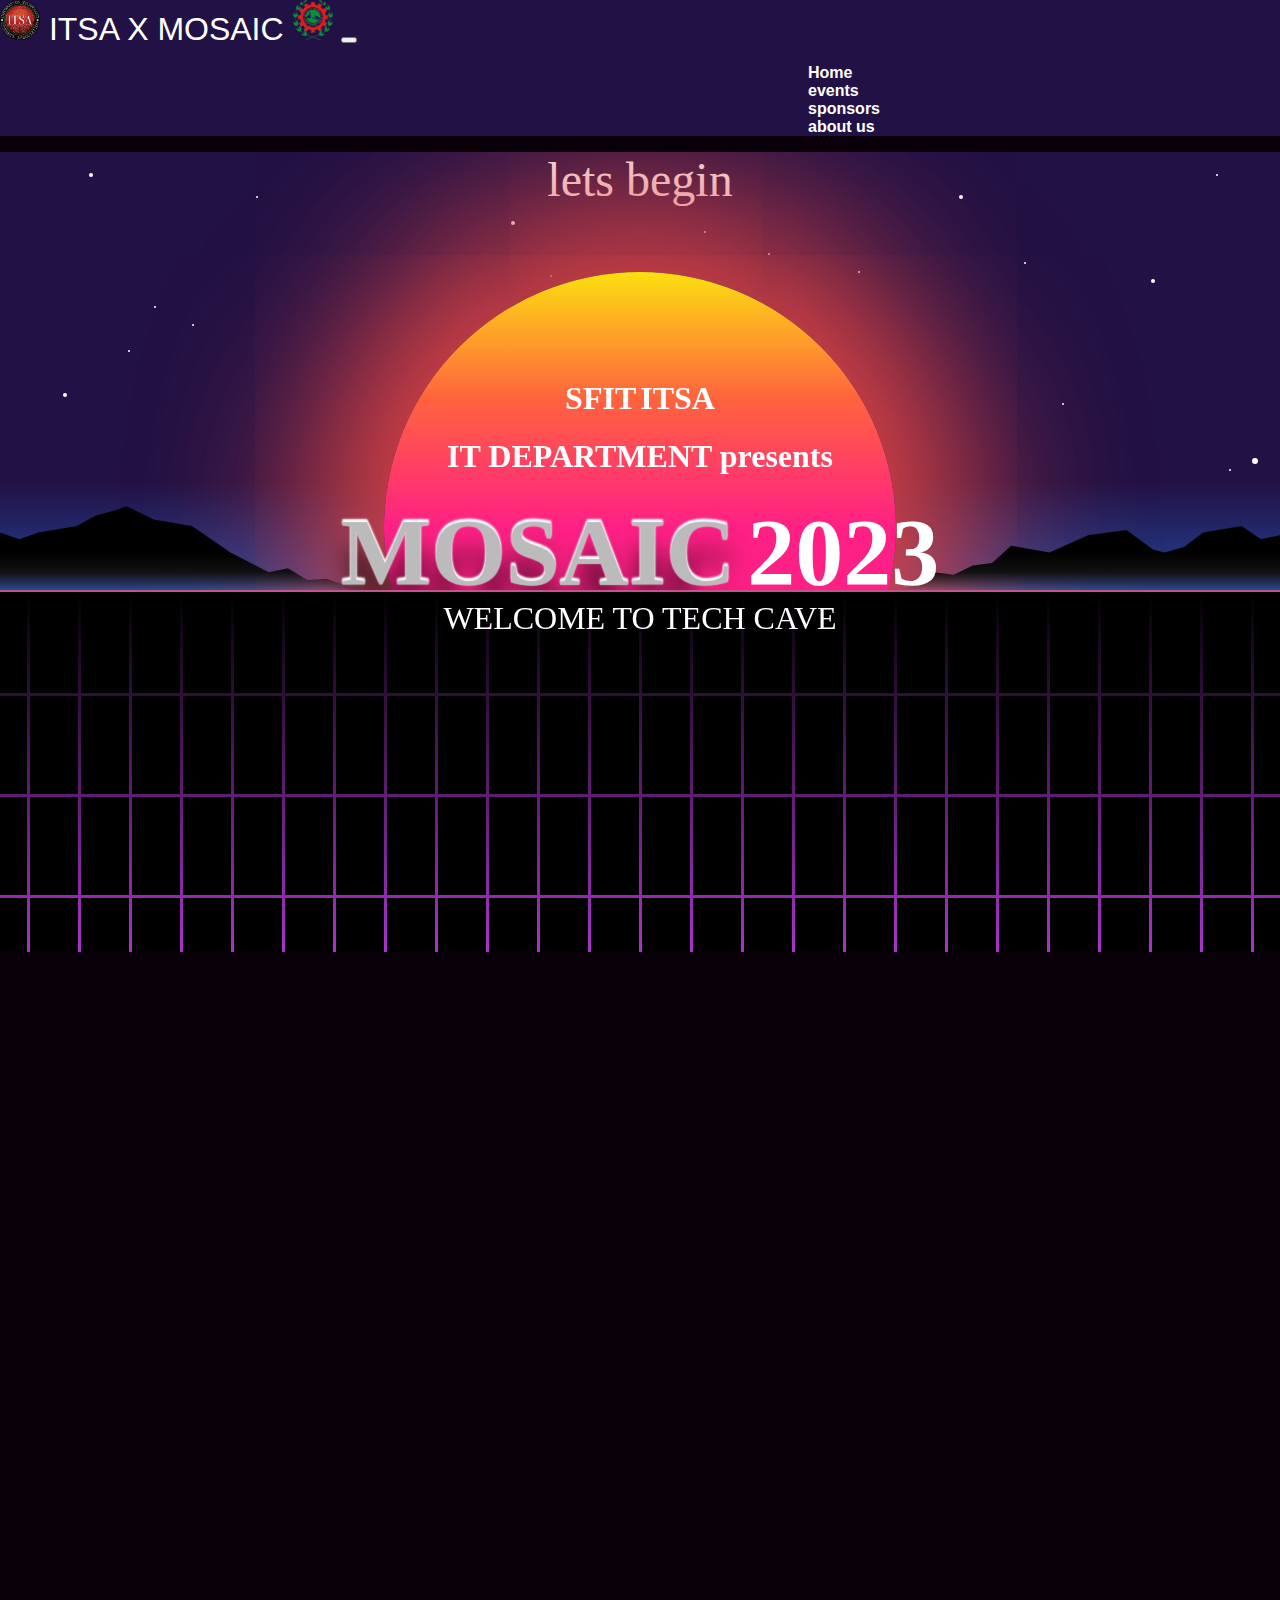
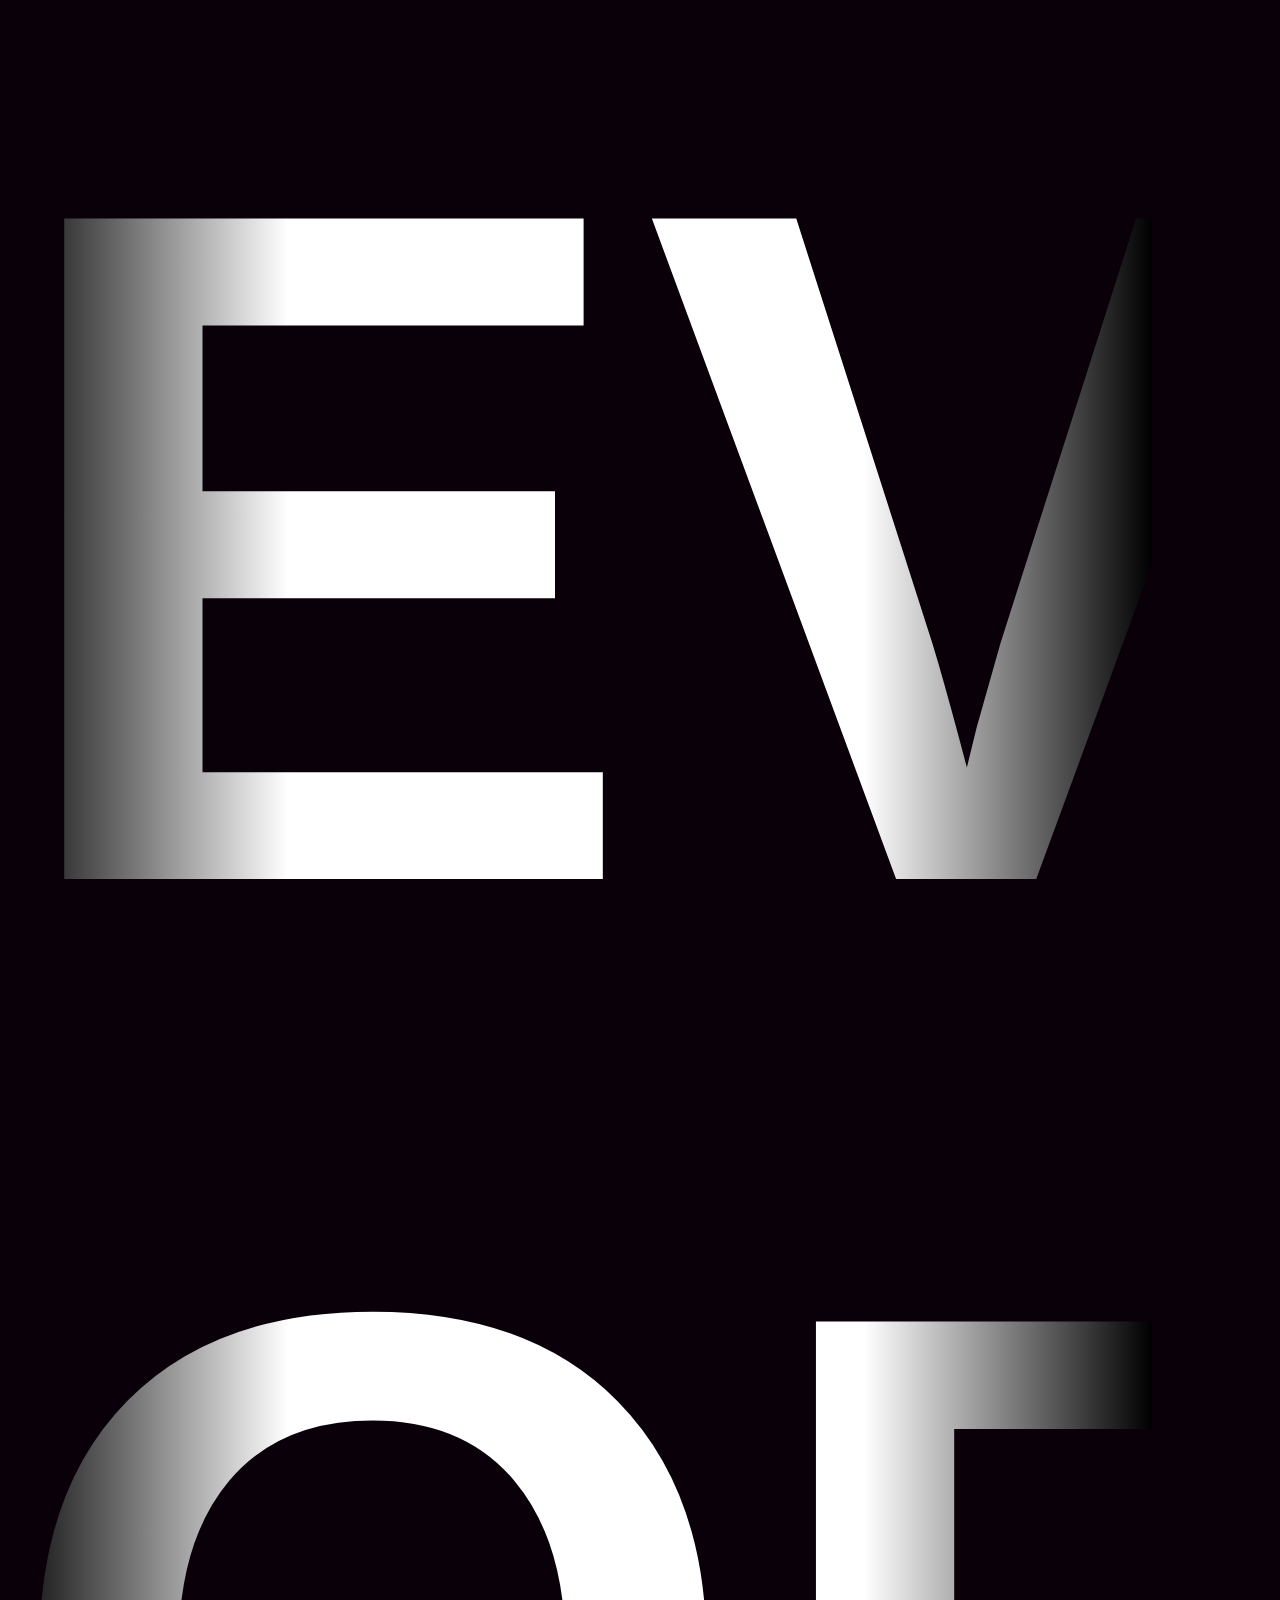
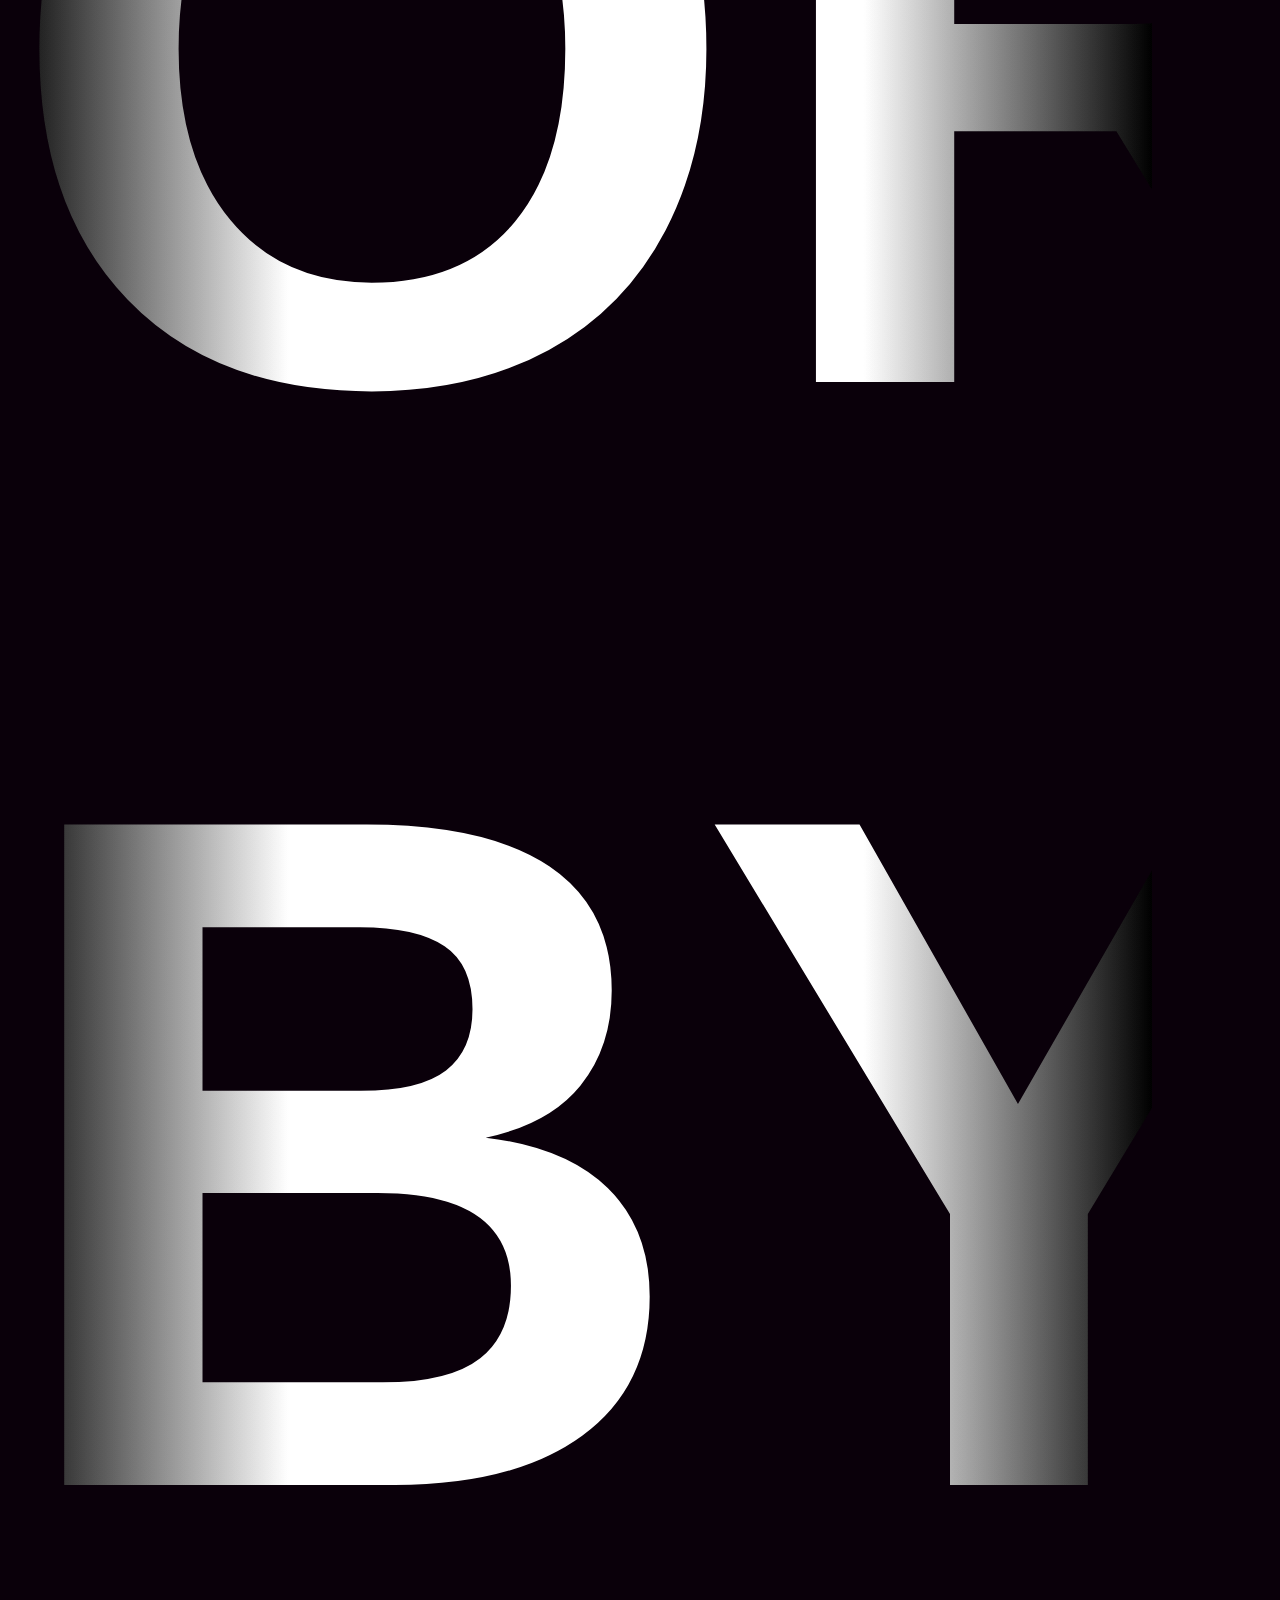
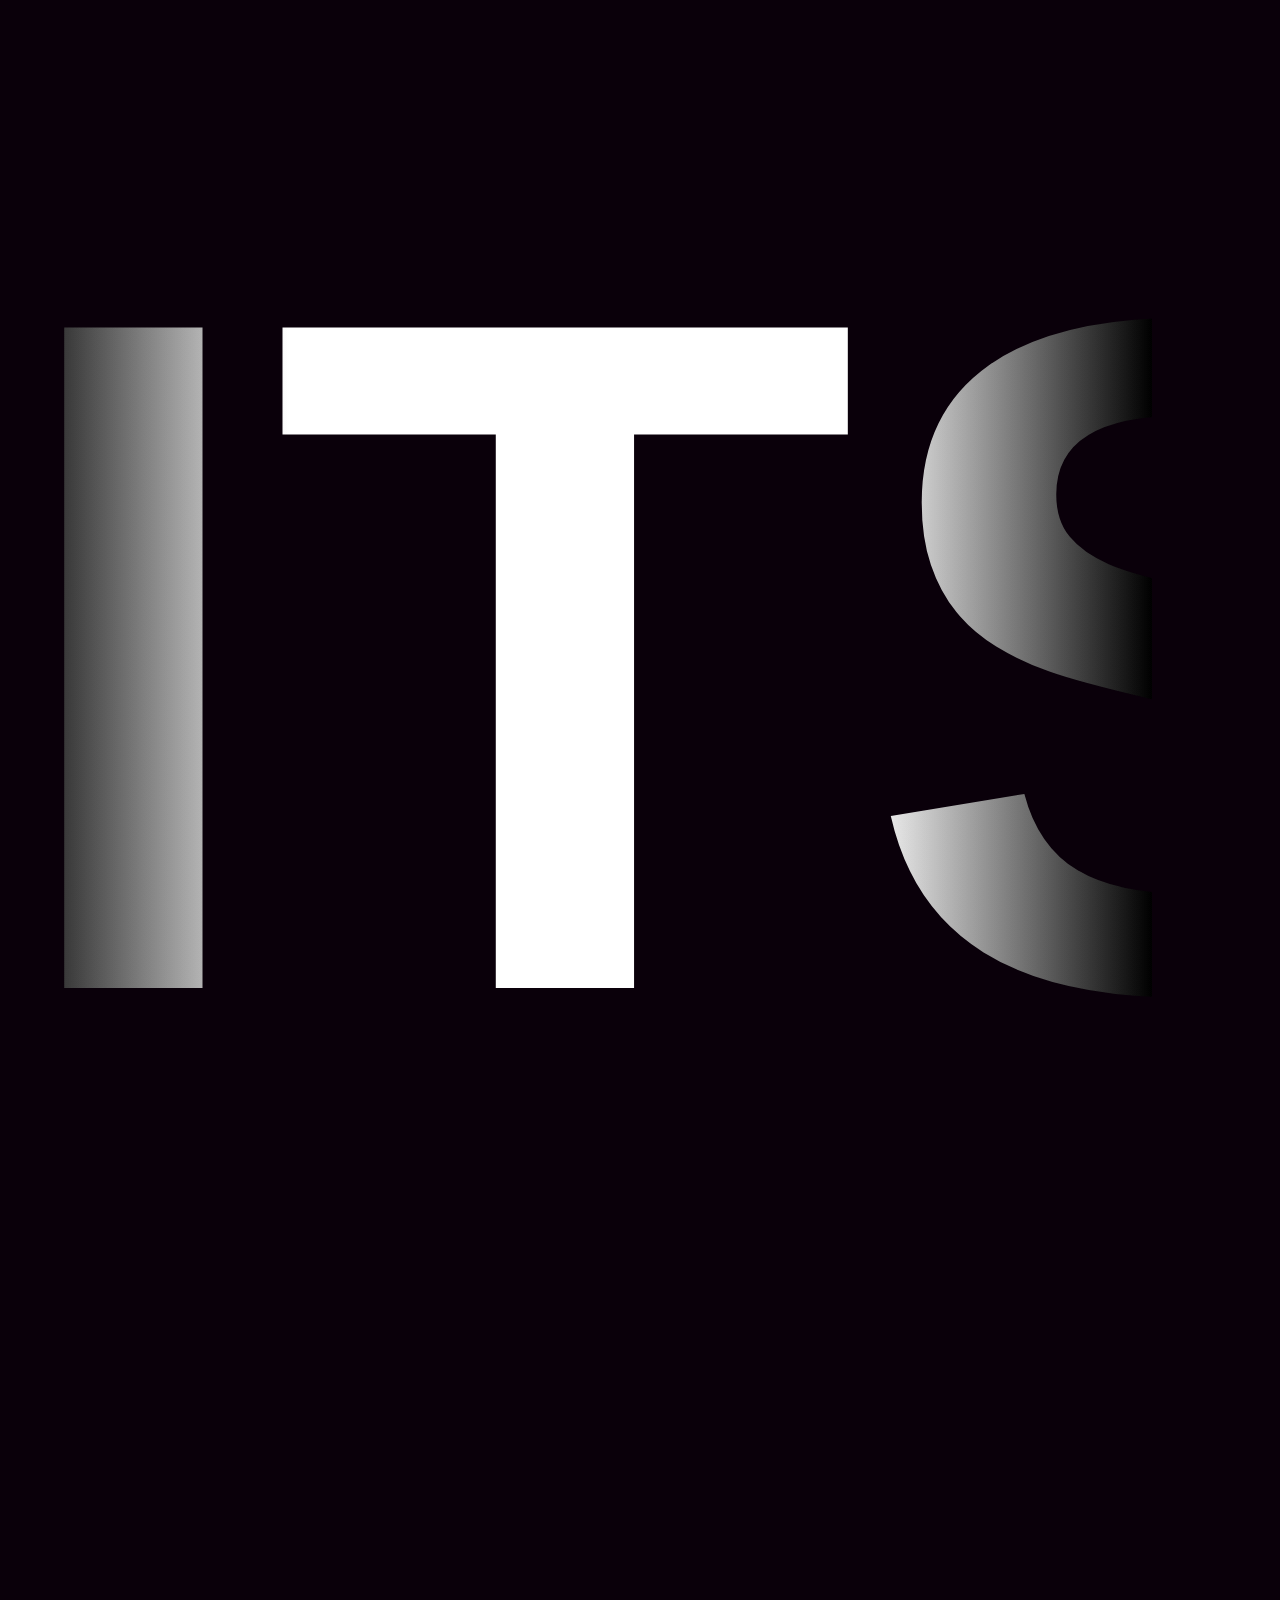
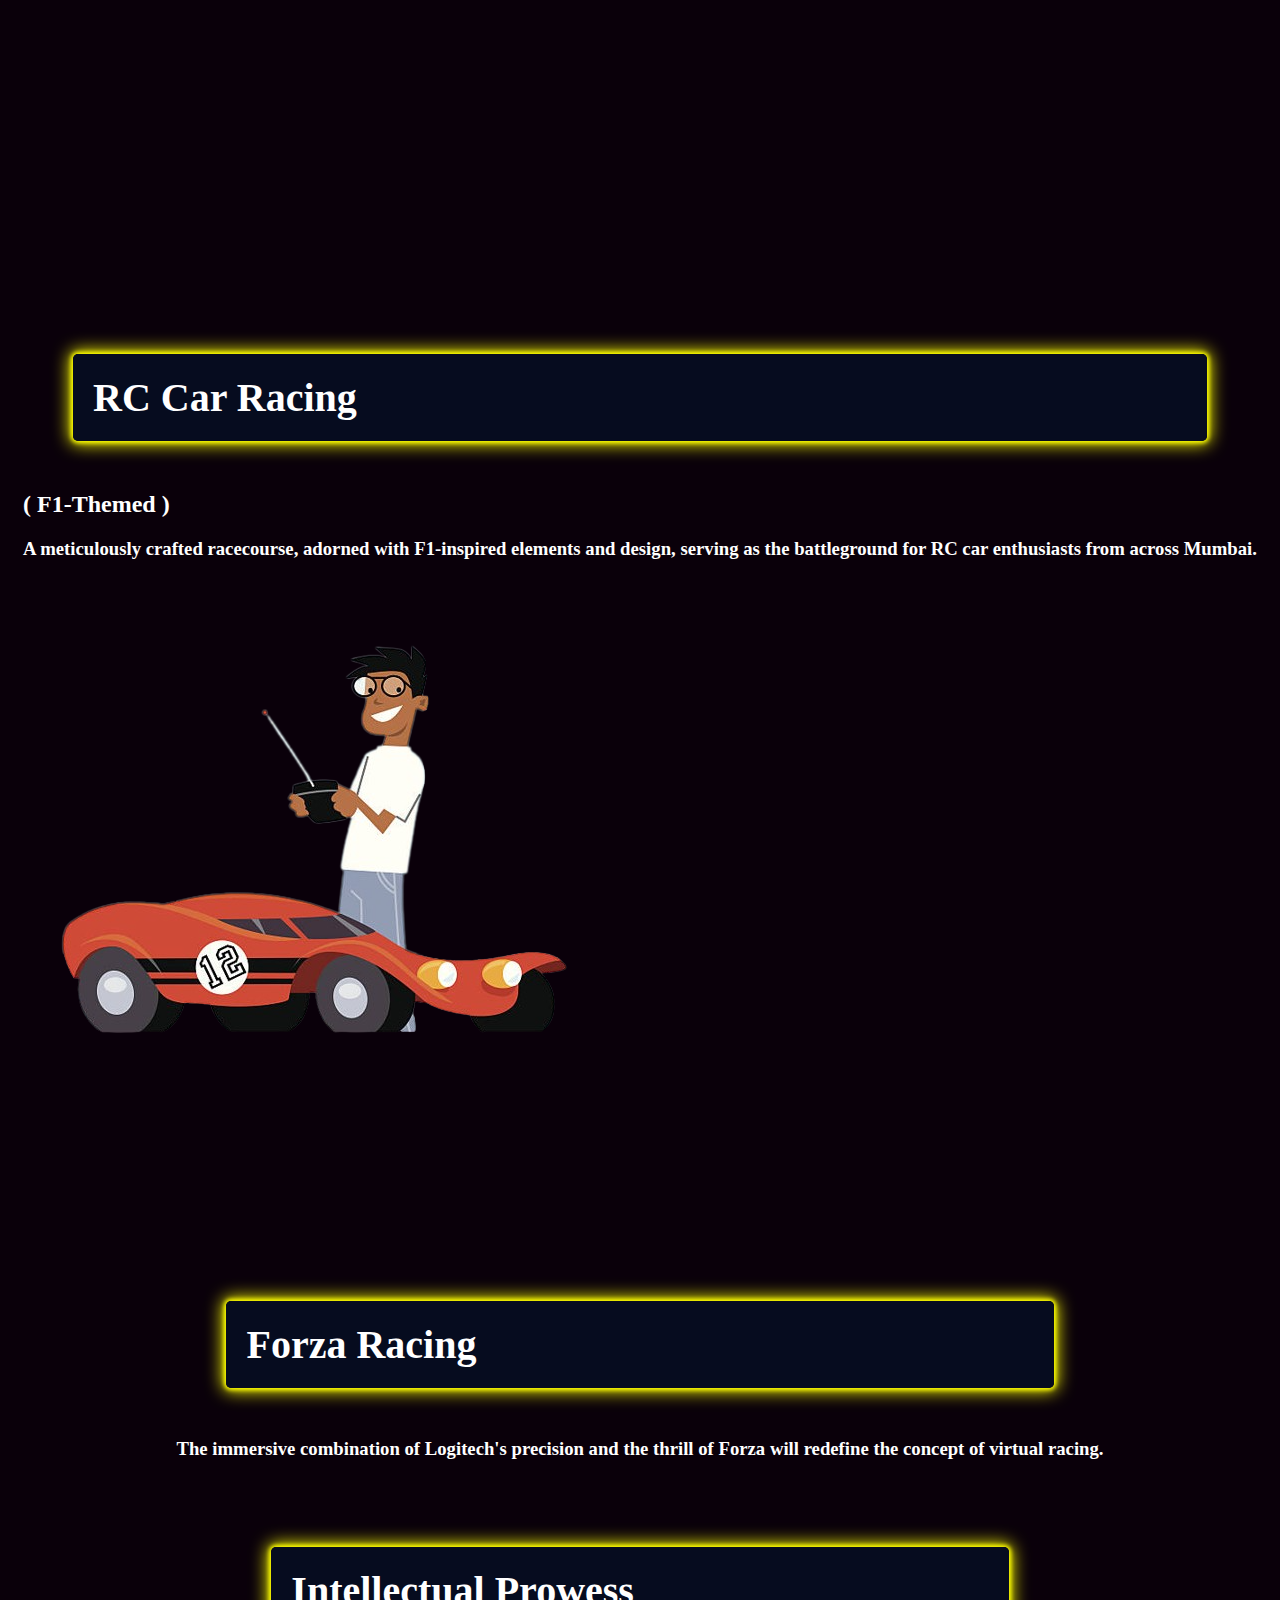
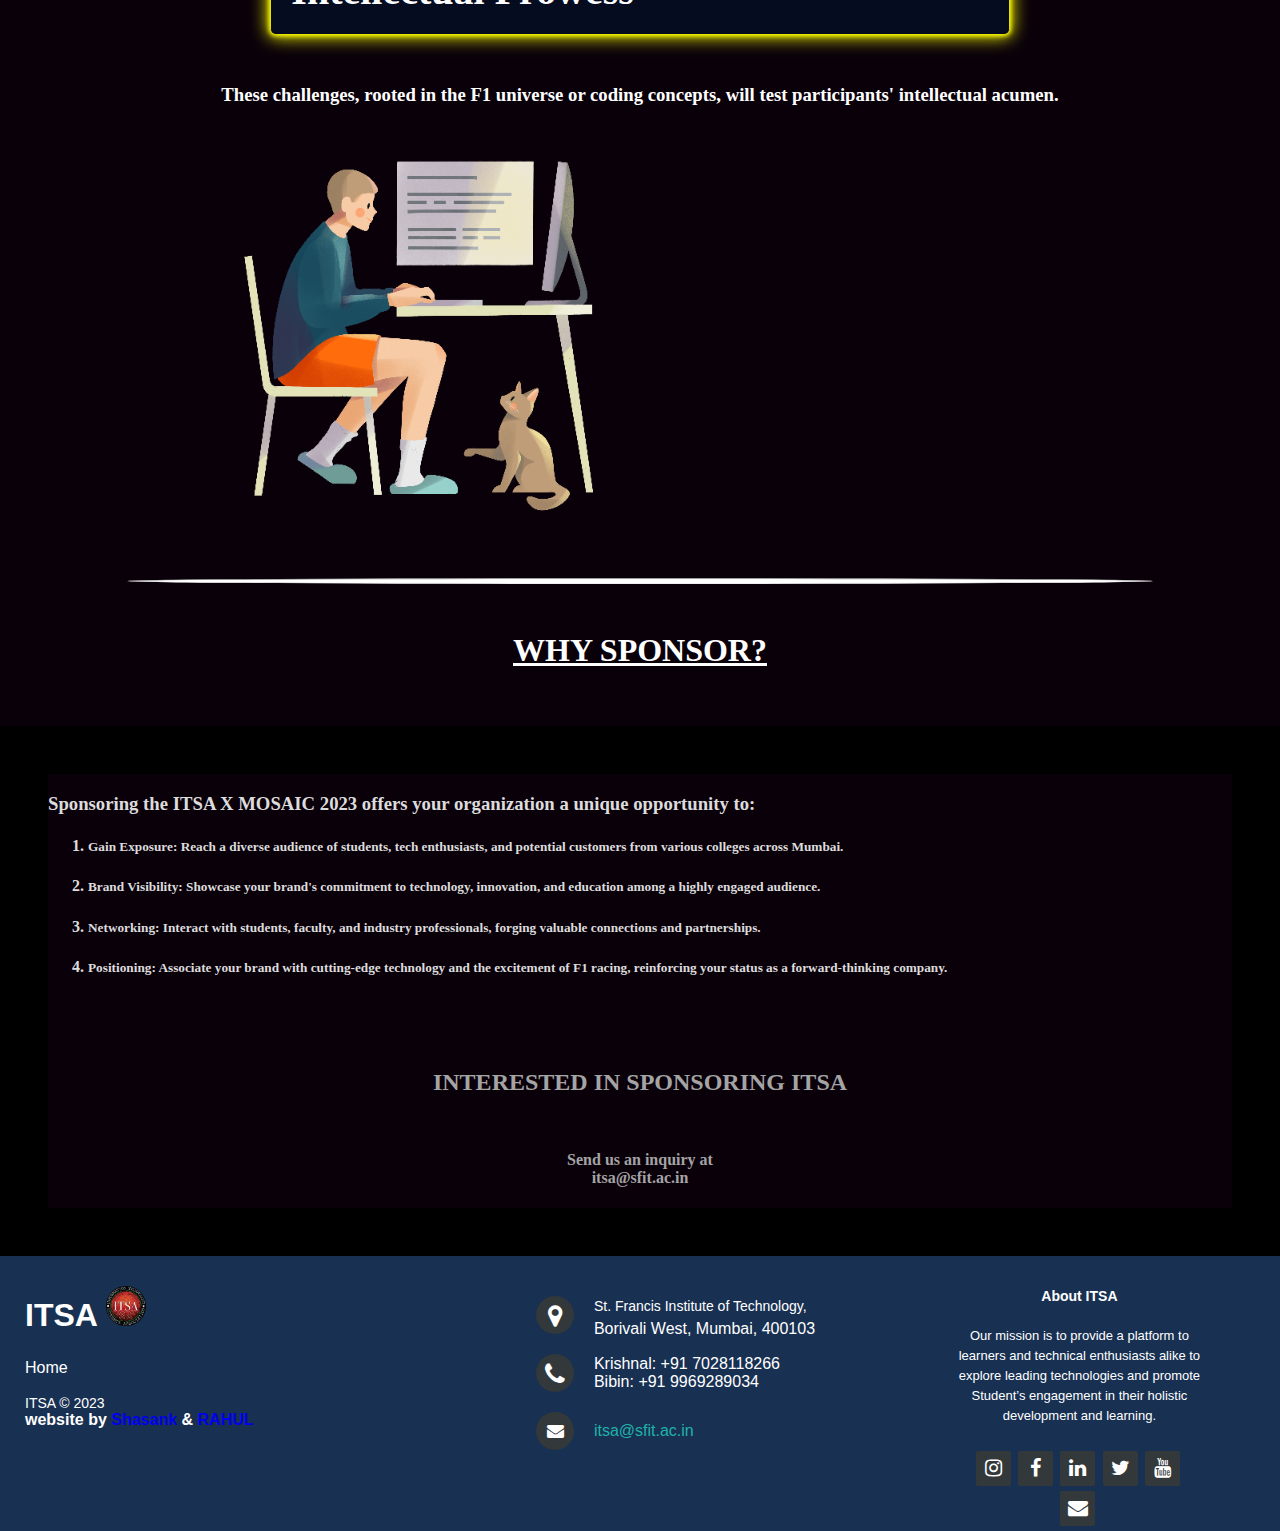
==== commit 768e6143: "add mosaic images" ====
--- a/mosaic_2023/index.html
+++ b/mosaic_2023/index.html
@@ -297,7 +297,7 @@
                 </div>
                 <div class="col-sm-6">
                     <br><br><br>
-                    <img src="./assets/abstract-gaming.gif" alt="">
+                    <img src="./assets/rc-race-removebg-preview (1).png" alt="">
 
 
                 </div>
@@ -308,7 +308,7 @@
             <div class="row gx-5 gy-5">
                 <div class="col-sm-6">
                     <br><br><br>
-                    <img style="margin-right: 20%;" id="subway" src="./assets/subwaysurfer.png" alt="">
+                    <img style="margin-right: 20%;" id="subway" src="https://media.giphy.com/media/v1.Y2lkPTc5MGI3NjExMGdtMW02emF6N3l4d2Y3dHF0cHAwZGR4Z2NwcWNhdGVxa3UxMzIwOSZlcD12MV9pbnRlcm5hbF9naWZfYnlfaWQmY3Q9Zw/VGKmABMPn6i6Rqbs5c/giphy.gif" alt="">
 
                 </div>
                 <div class="col-sm-6">
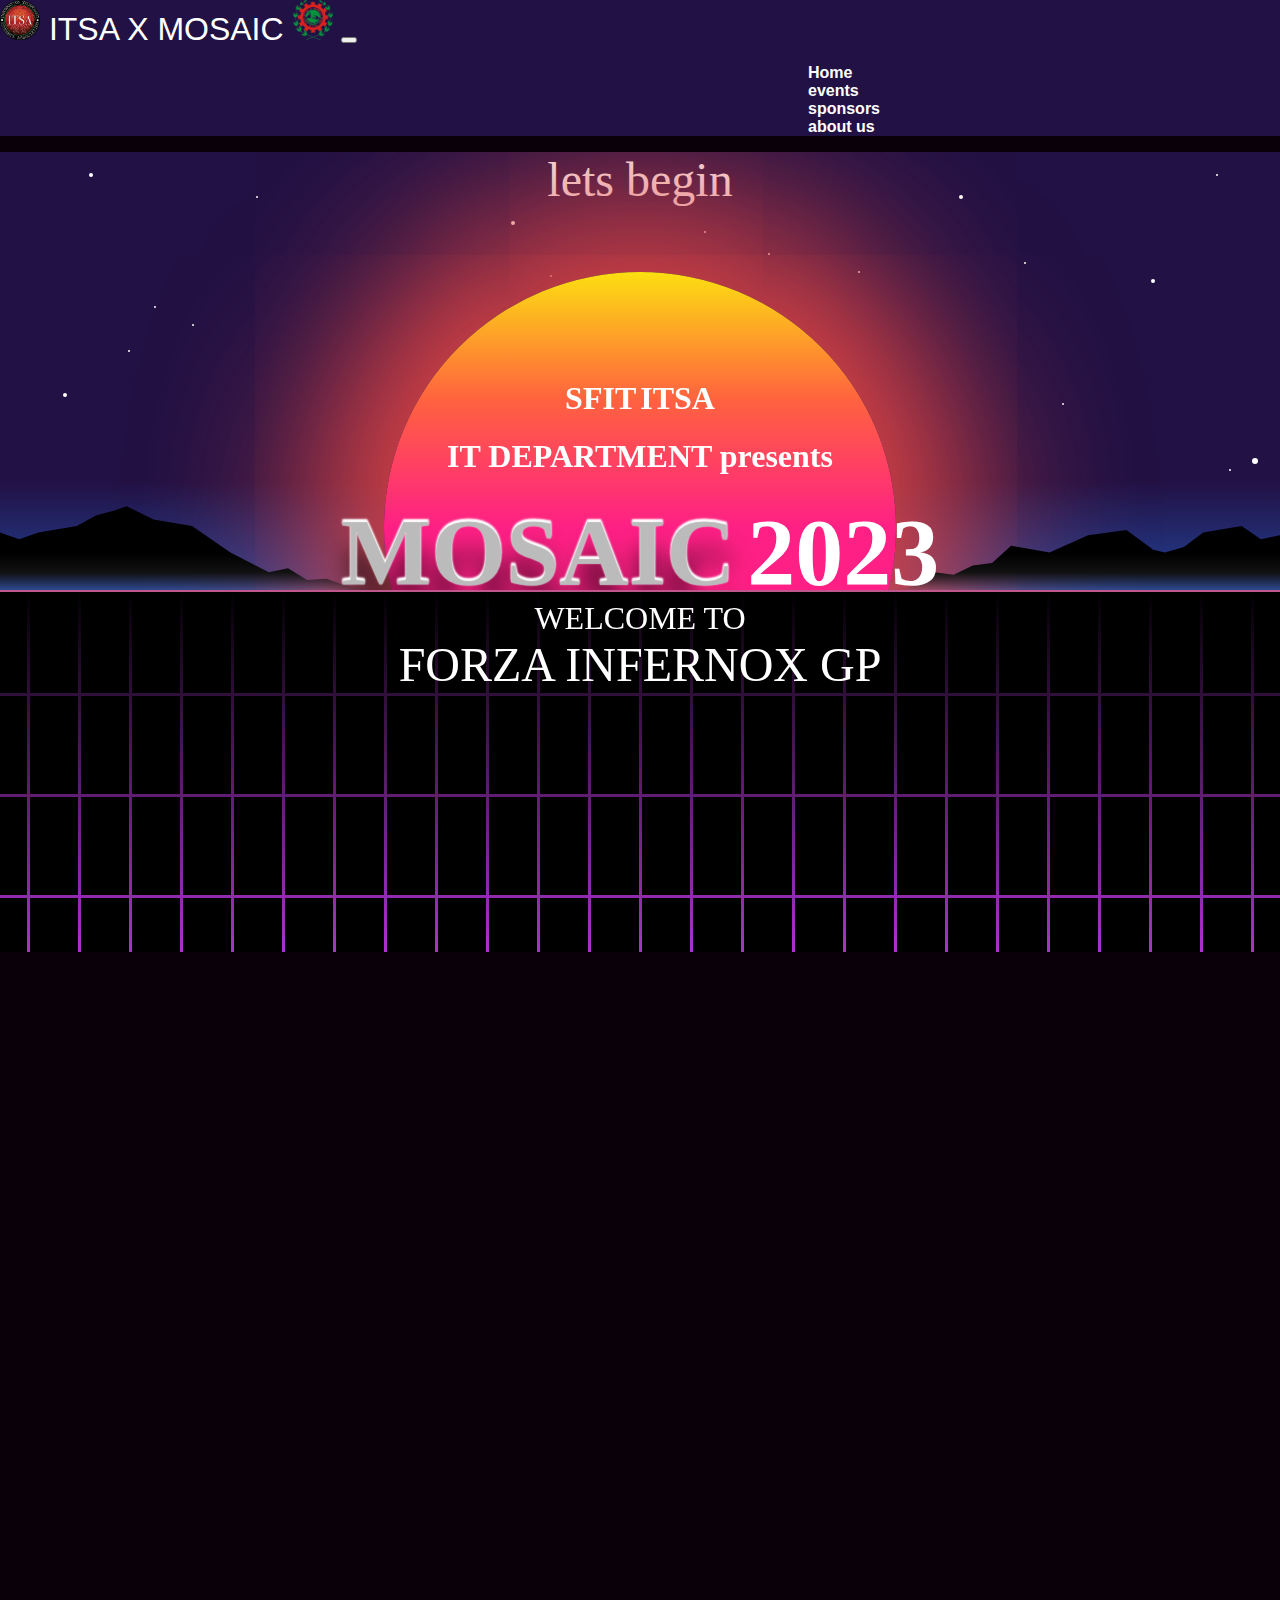
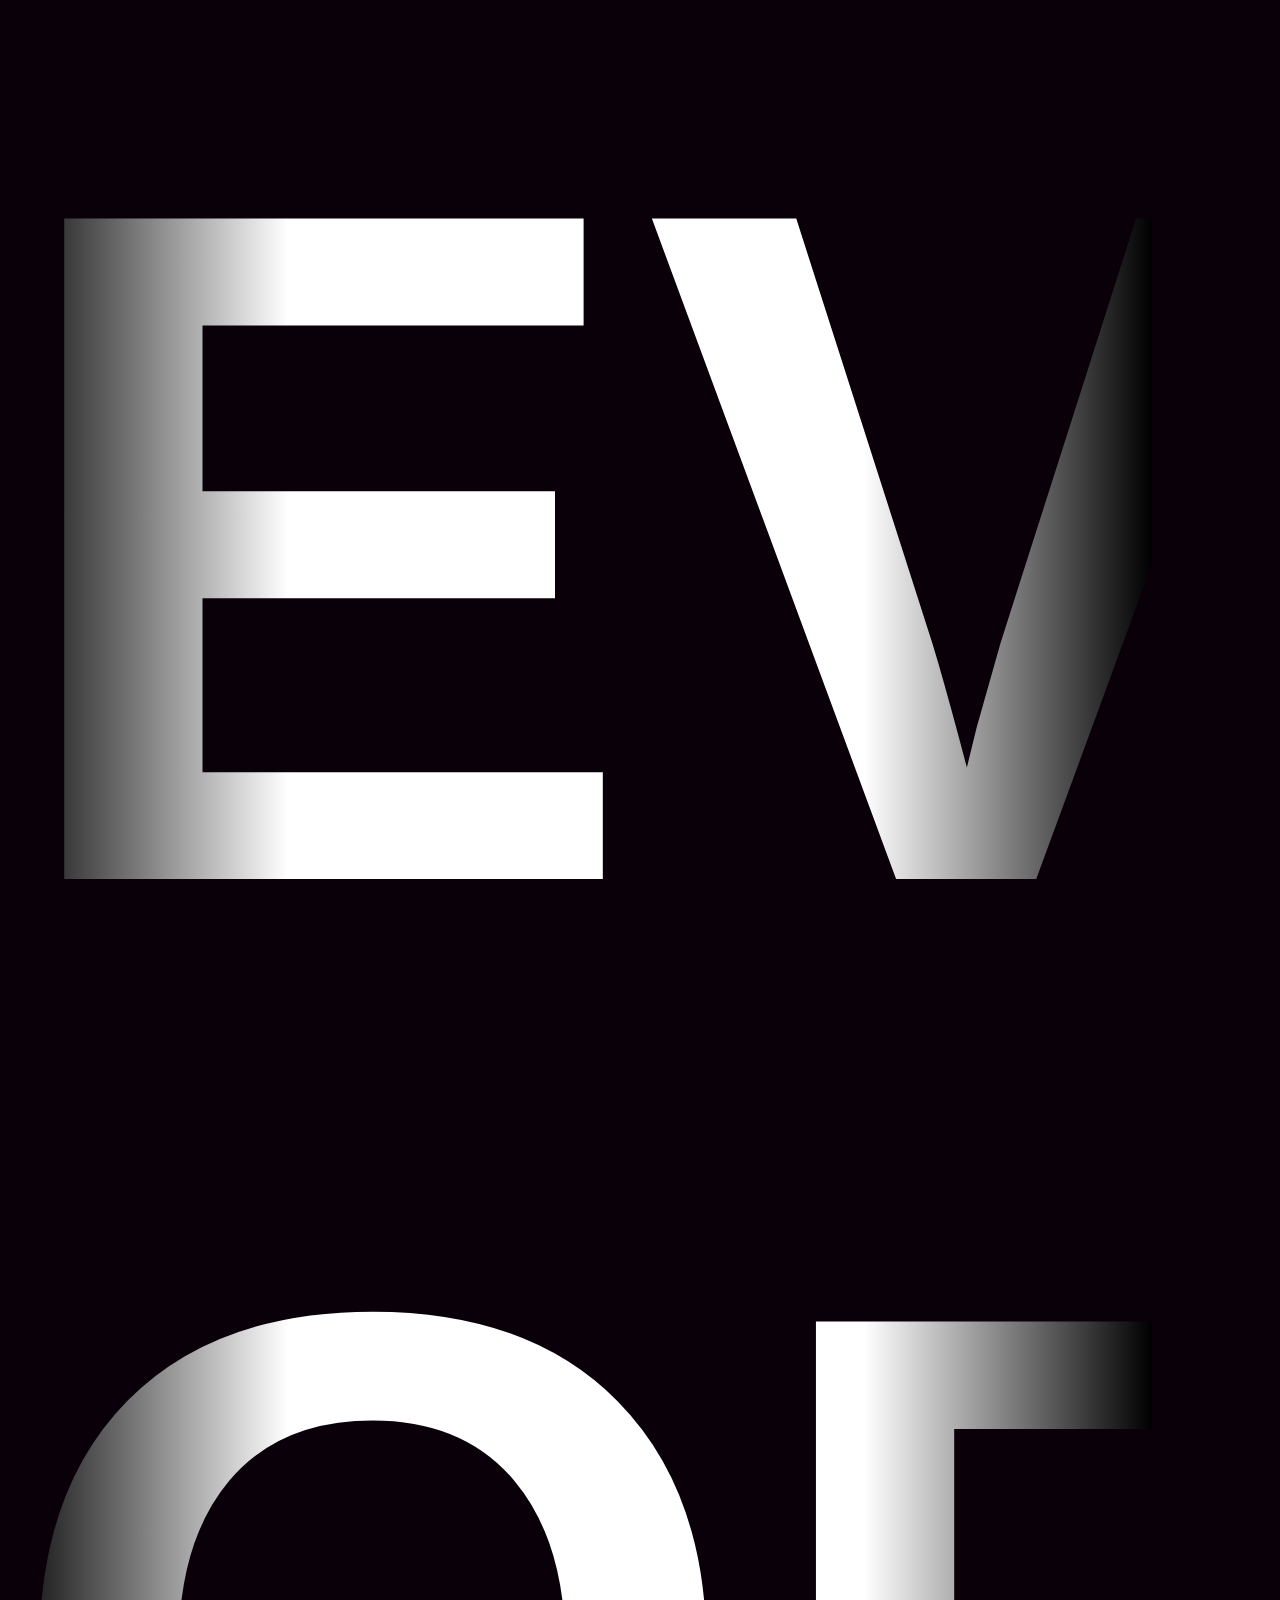
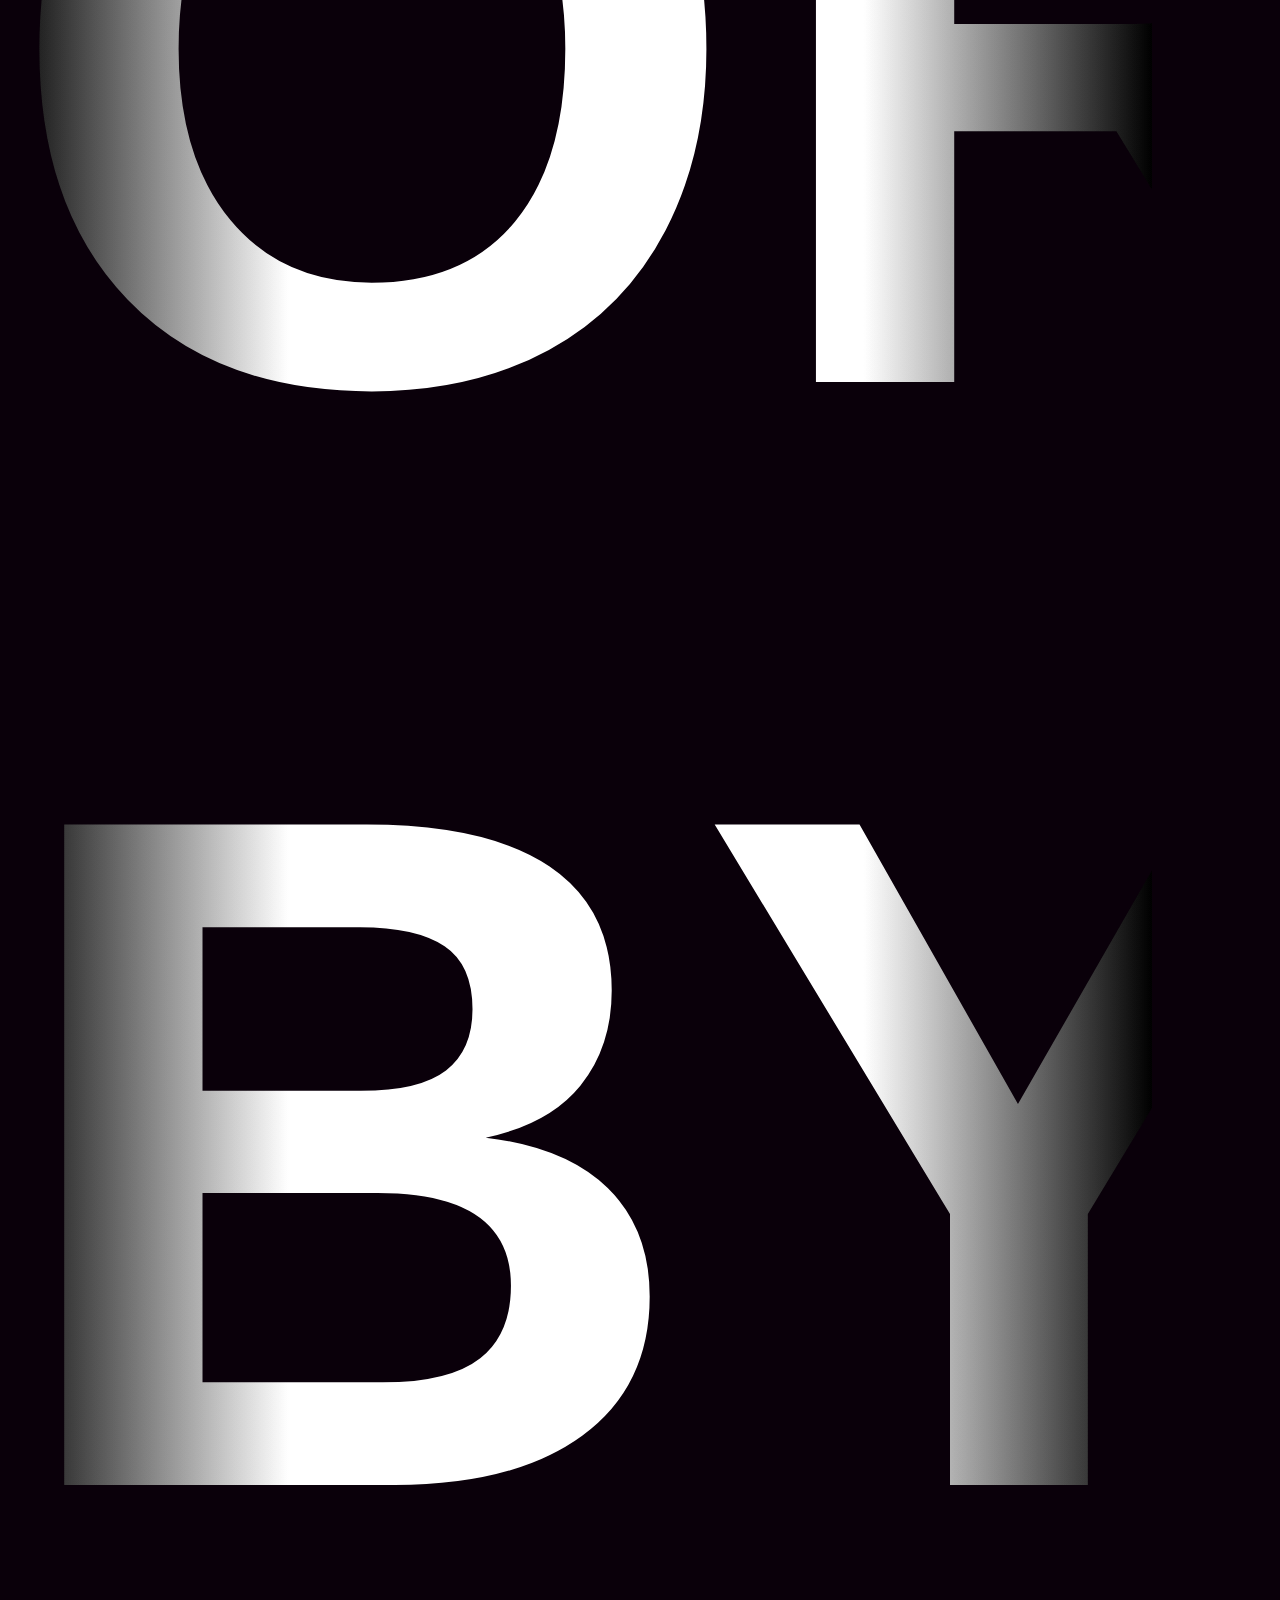
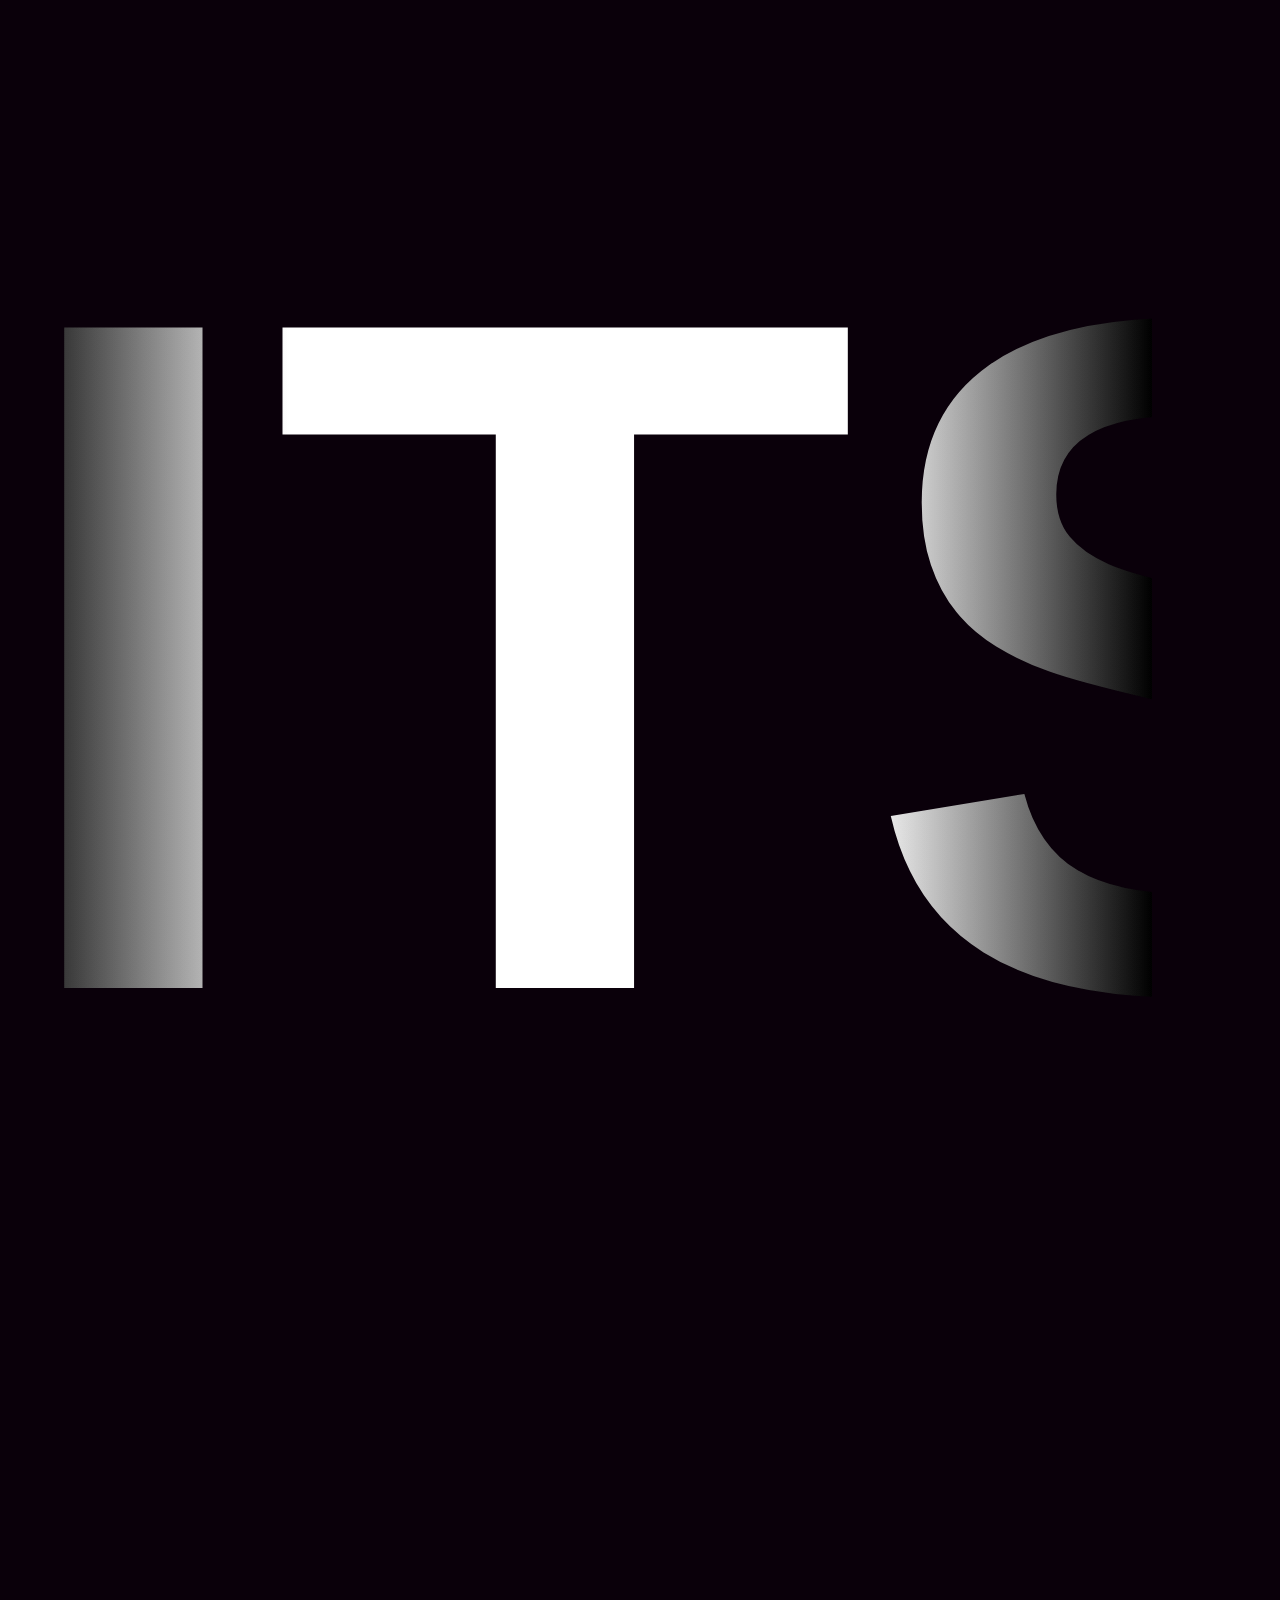
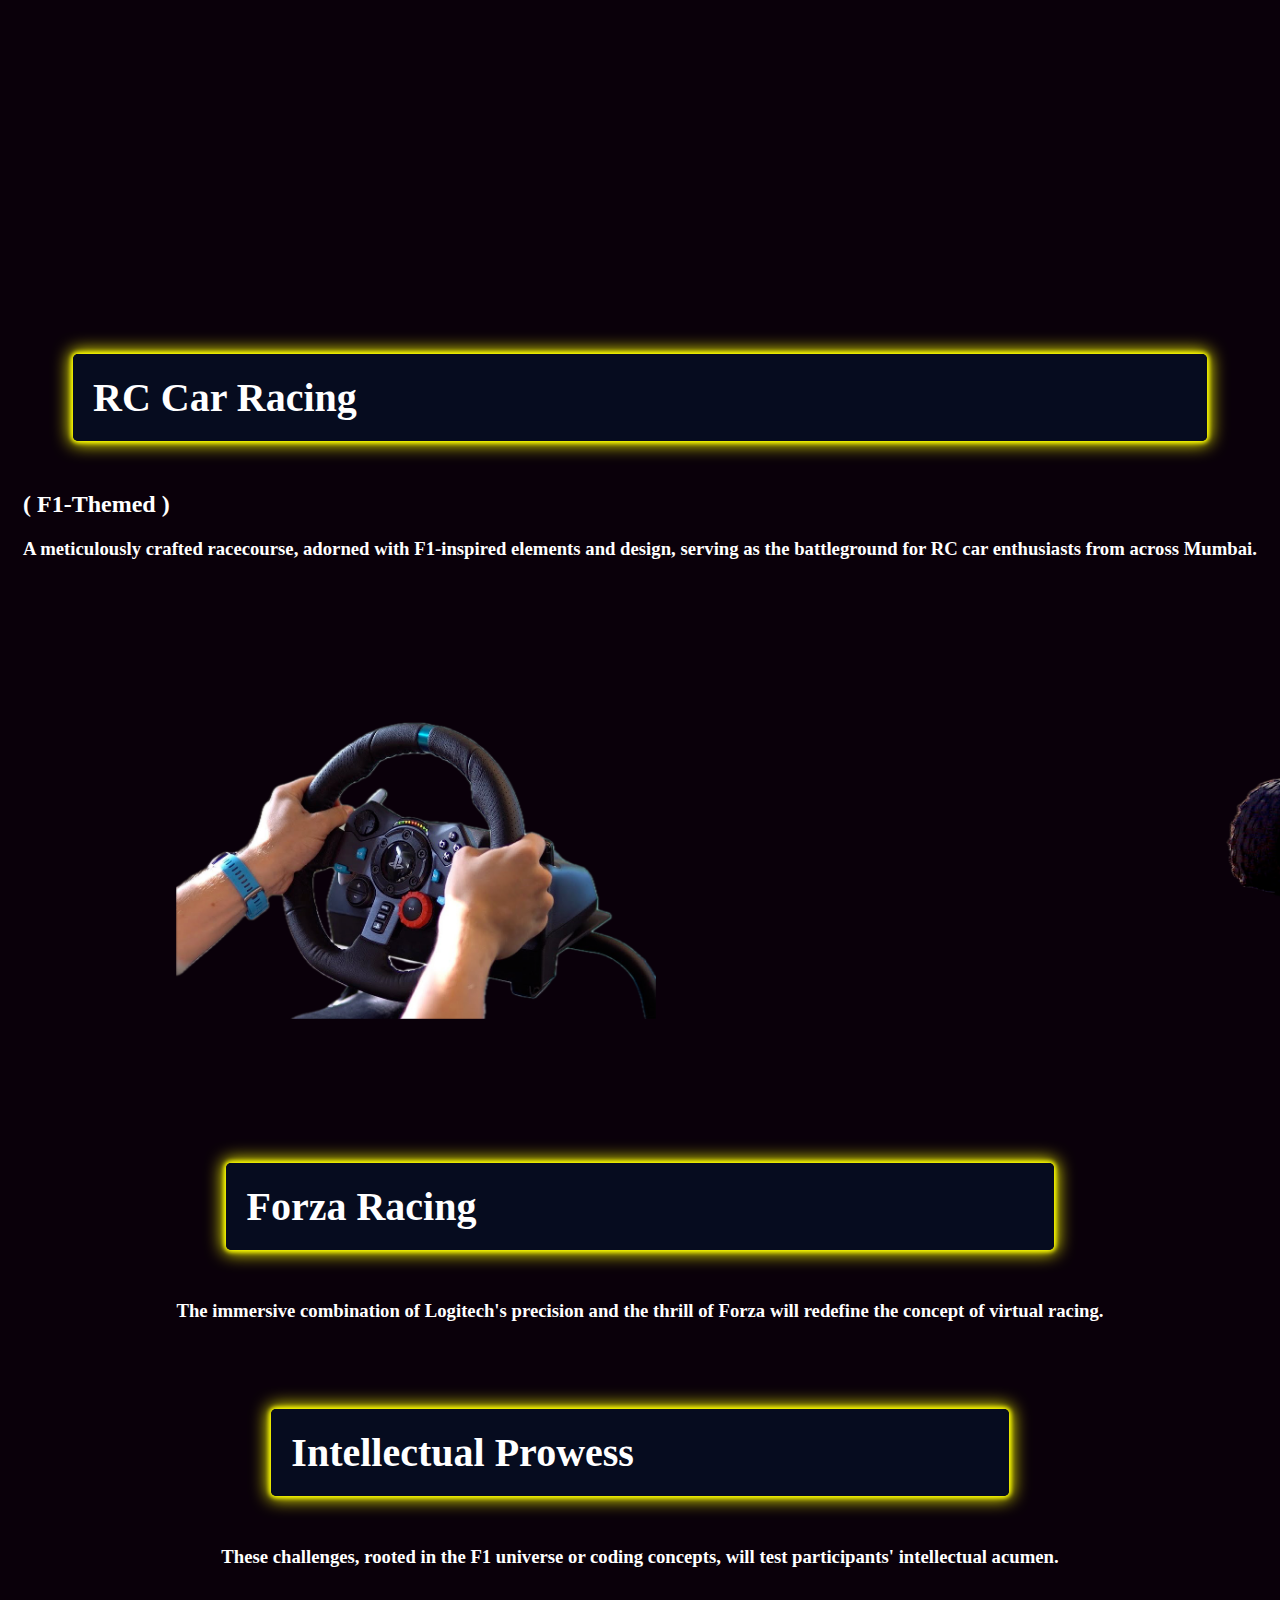
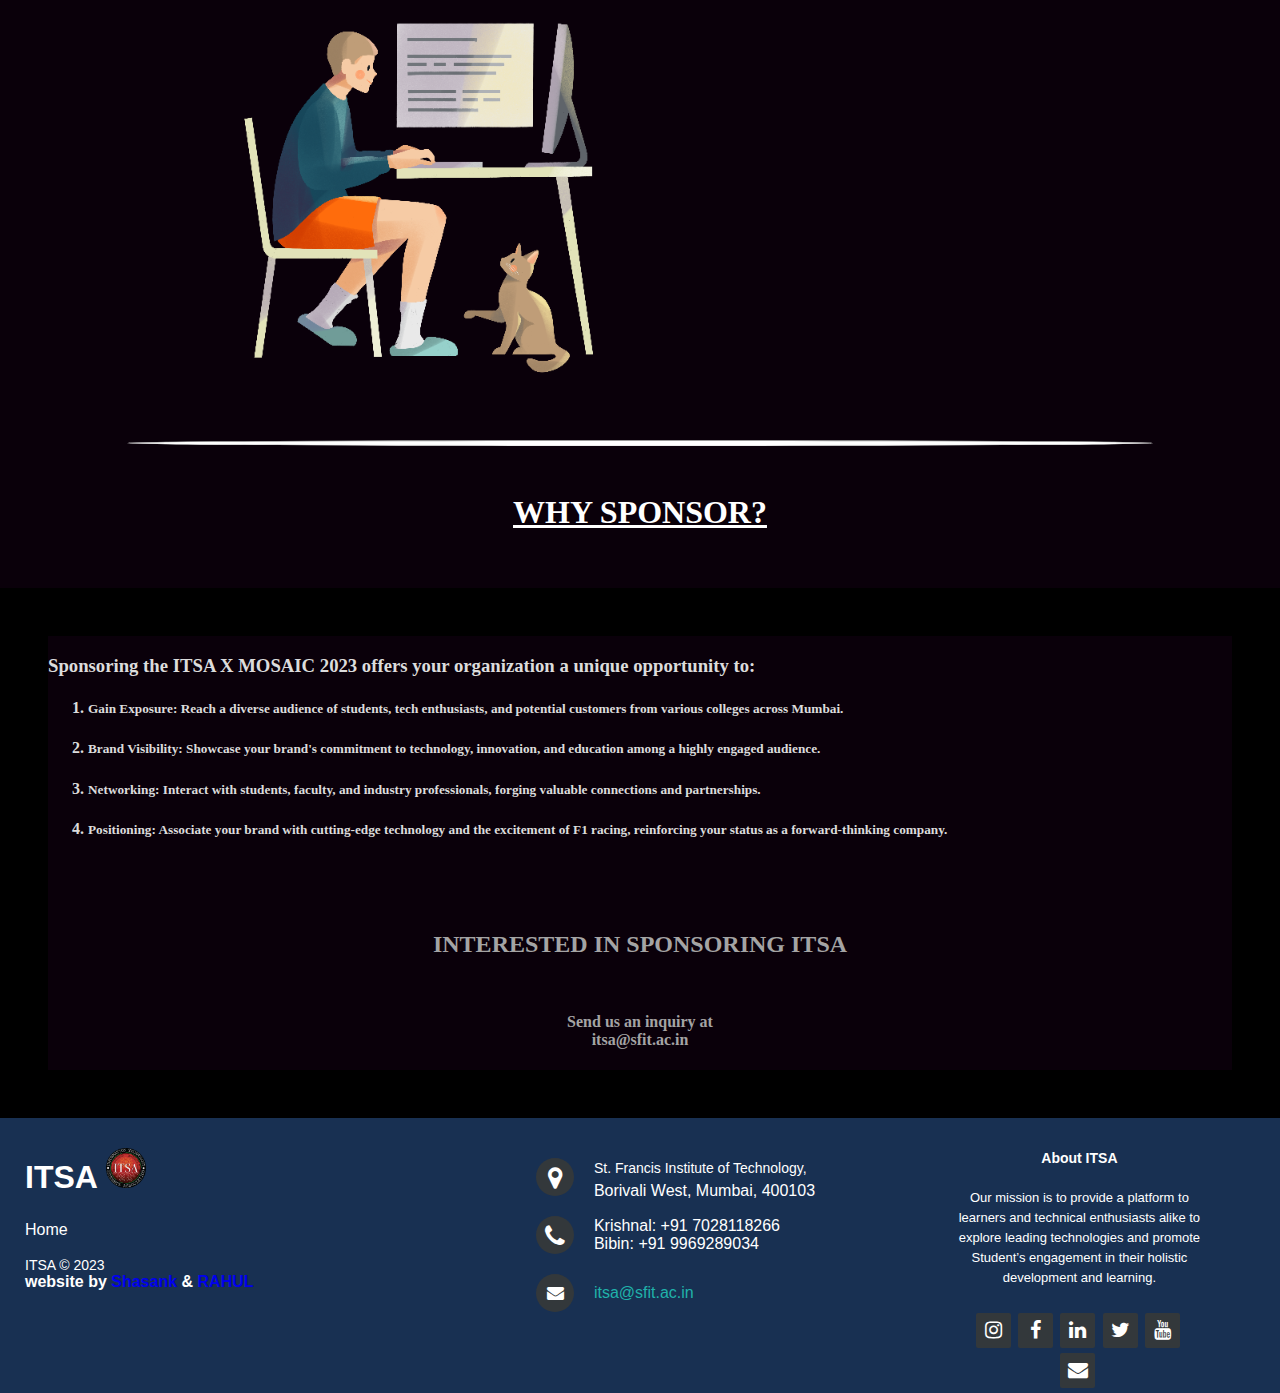
==== commit 807b856f: "add Riya and other changes" ====
--- a/mosaic_2023/index.html
+++ b/mosaic_2023/index.html
@@ -182,7 +182,8 @@
             </div>
             <!--typing effect of text-->
             <div id="cave">
-                <span class="welcome glow">WELCOME TO TECH CAVE</span>
+                <span class="welcome glow">WELCOME TO</span><br>
+                <span class="welcome glow event-title">FORZA INFERNOX GP</span>
             </div>
 
             <div id="retrobg-ground">
@@ -295,10 +296,32 @@
 
                     </div>
                 </div>
-                <div class="col-sm-6">
+                <div class="col-sm-6 race-car">
                     <br><br><br>
-                    <img src="./assets/rc-race-removebg-preview (1).png" alt="">
-
+                    <img id="race-car" src="./assets/race-car.png" alt="">
+                    <script>
+                        // Define the target element you want to observe
+                        const targetElement = document.getElementById('race-car');
+
+                        // Create a new Intersection Observer
+                        const observer = new IntersectionObserver((entries, observer) => {
+                        entries.forEach((entry) => {
+                            if (entry.isIntersecting) {
+                            // The target element has entered the viewport
+                            // You can trigger your desired action here
+                            console.log('Element entered the viewport!');
+                            targetElement.classList.add("active")
+                            
+                            // Stop observing once the element is in the viewport (optional)
+                            observer.unobserve(targetElement);
+                            }
+                        });
+                        });
+
+                        // Start observing the target element
+                        observer.observe(targetElement);
+
+                    </script>
 
                 </div>
             </div>
@@ -308,7 +331,7 @@
             <div class="row gx-5 gy-5">
                 <div class="col-sm-6">
                     <br><br><br>
-                    <img style="margin-right: 20%;" id="subway" src="https://media.giphy.com/media/v1.Y2lkPTc5MGI3NjExMGdtMW02emF6N3l4d2Y3dHF0cHAwZGR4Z2NwcWNhdGVxa3UxMzIwOSZlcD12MV9pbnRlcm5hbF9naWZfYnlfaWQmY3Q9Zw/VGKmABMPn6i6Rqbs5c/giphy.gif" alt="">
+                    <img style="margin-right: 20%;" id="subway" src="./assets/forzaRacing.png" alt="">
 
                 </div>
                 <div class="col-sm-6">
--- a/mosaic_2023/index.css
+++ b/mosaic_2023/index.css
@@ -4,7 +4,22 @@
     width: 100%;
     height: 100%;
 }
-
+.race-car {
+    position: relative;
+}
+#race-car {
+    position: absolute;
+    left:90%;
+  width: 37rem;
+  transform: scaleX(-1);
+  transition: 1s ease-out ;
+
+  
+}
+#race-car.active {
+    left: calc(-200px + 7vw);
+
+}
 
 /* 
 #bgeffect {
--- a/mosaic_2023/texteffect.css
+++ b/mosaic_2023/texteffect.css
@@ -64,6 +64,9 @@
     text-align: center;
     animation: glow 1s ease-in-out infinite alternate;
   }
+  .event-title {
+    font-size: 300%;
+}
   
   @-webkit-keyframes glow {
     from {
--- a/mosaic_2023/floatinganimation.css
+++ b/mosaic_2023/floatinganimation.css
@@ -1,6 +1,7 @@
 #subway{
-    transform: translatey(0px);
-animation: float 3s ease-in-out infinite;
+	width: 30rem;
+  transform: translatey(0px);
+	animation: float 3s ease-in-out infinite;
 
 }
 
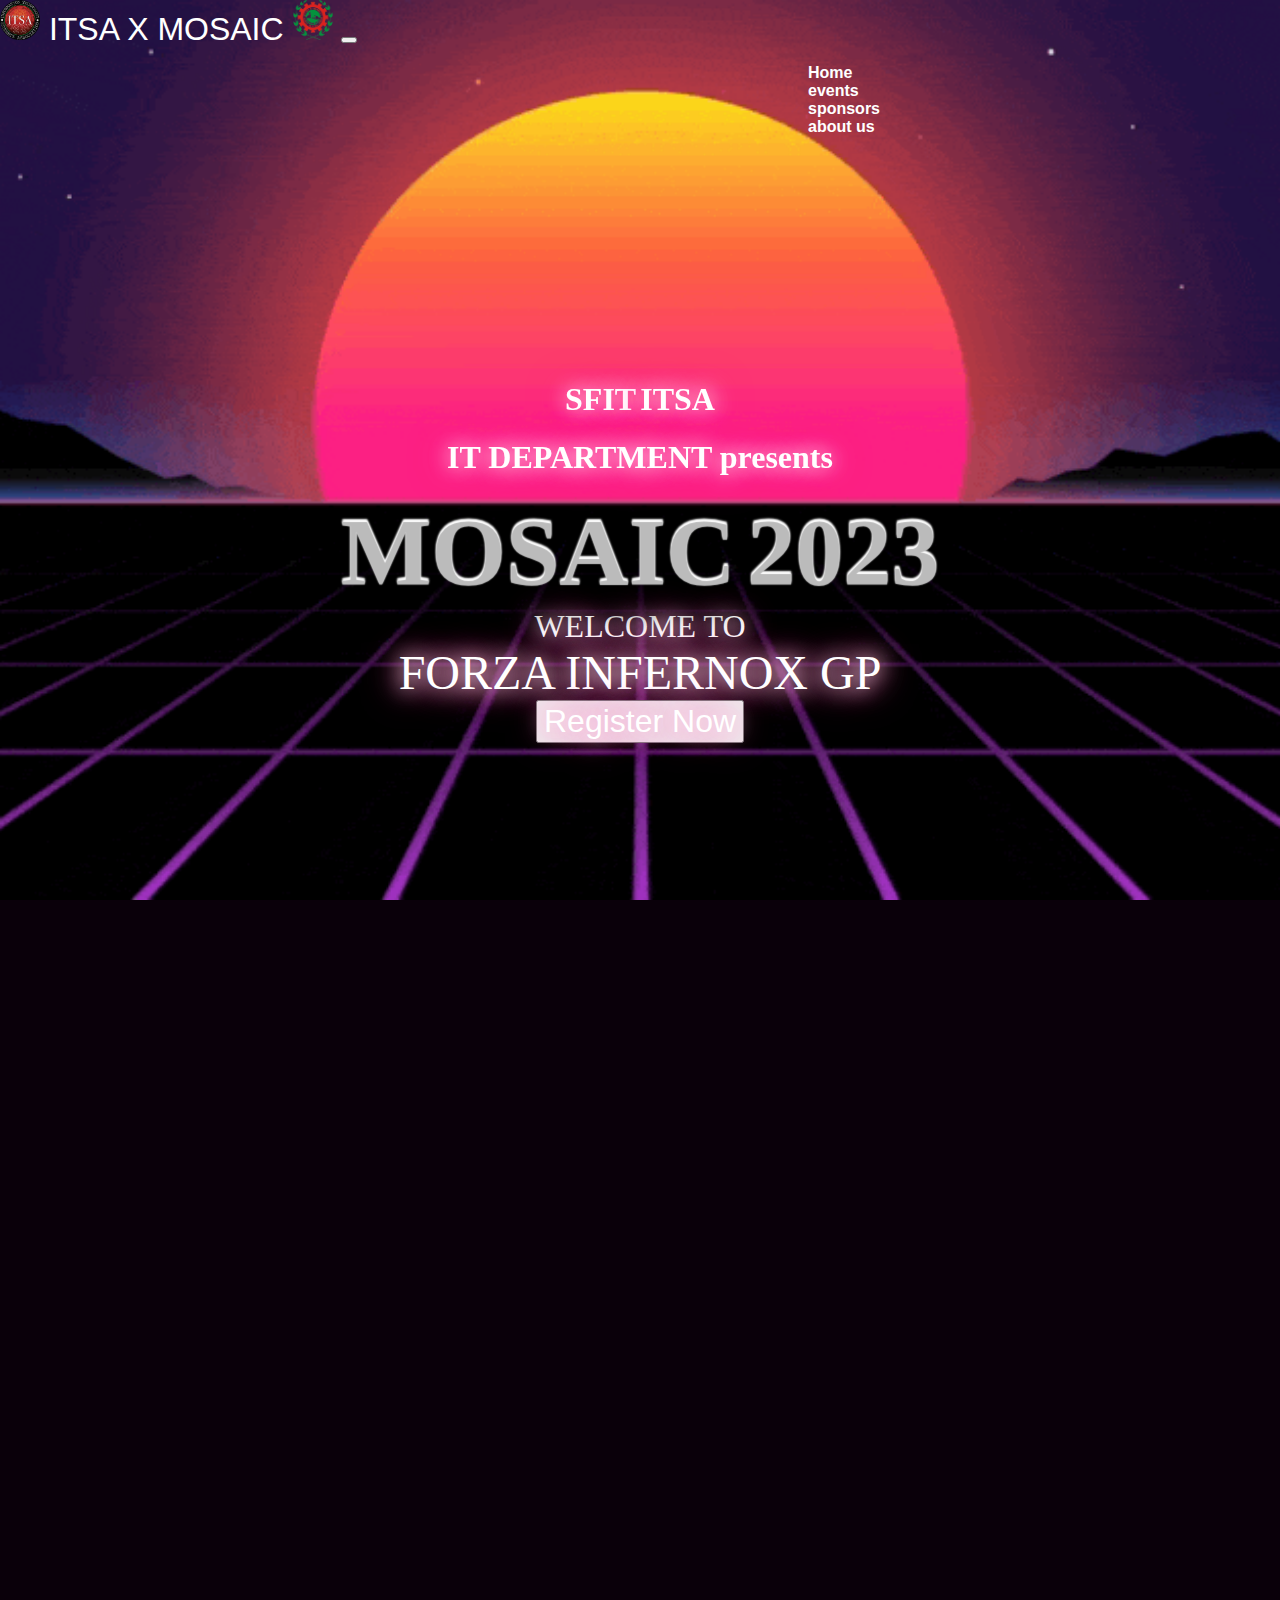
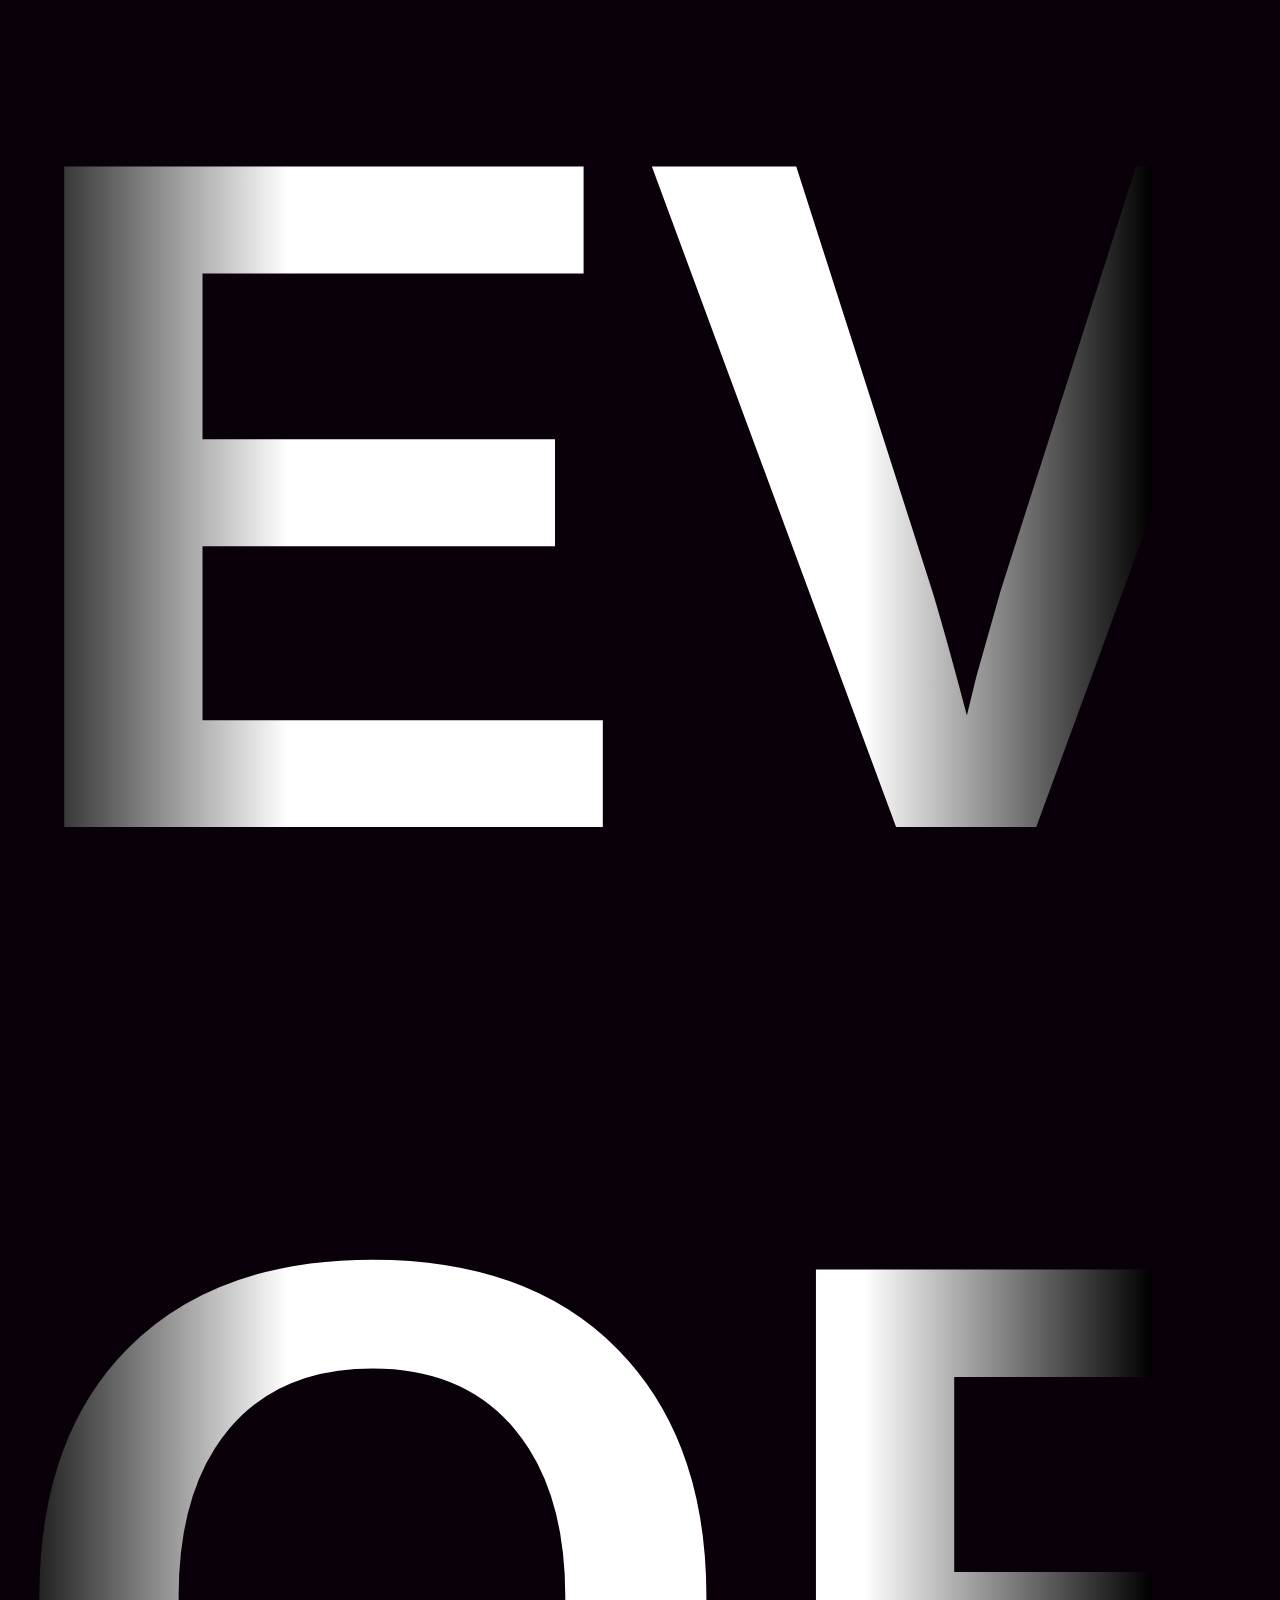
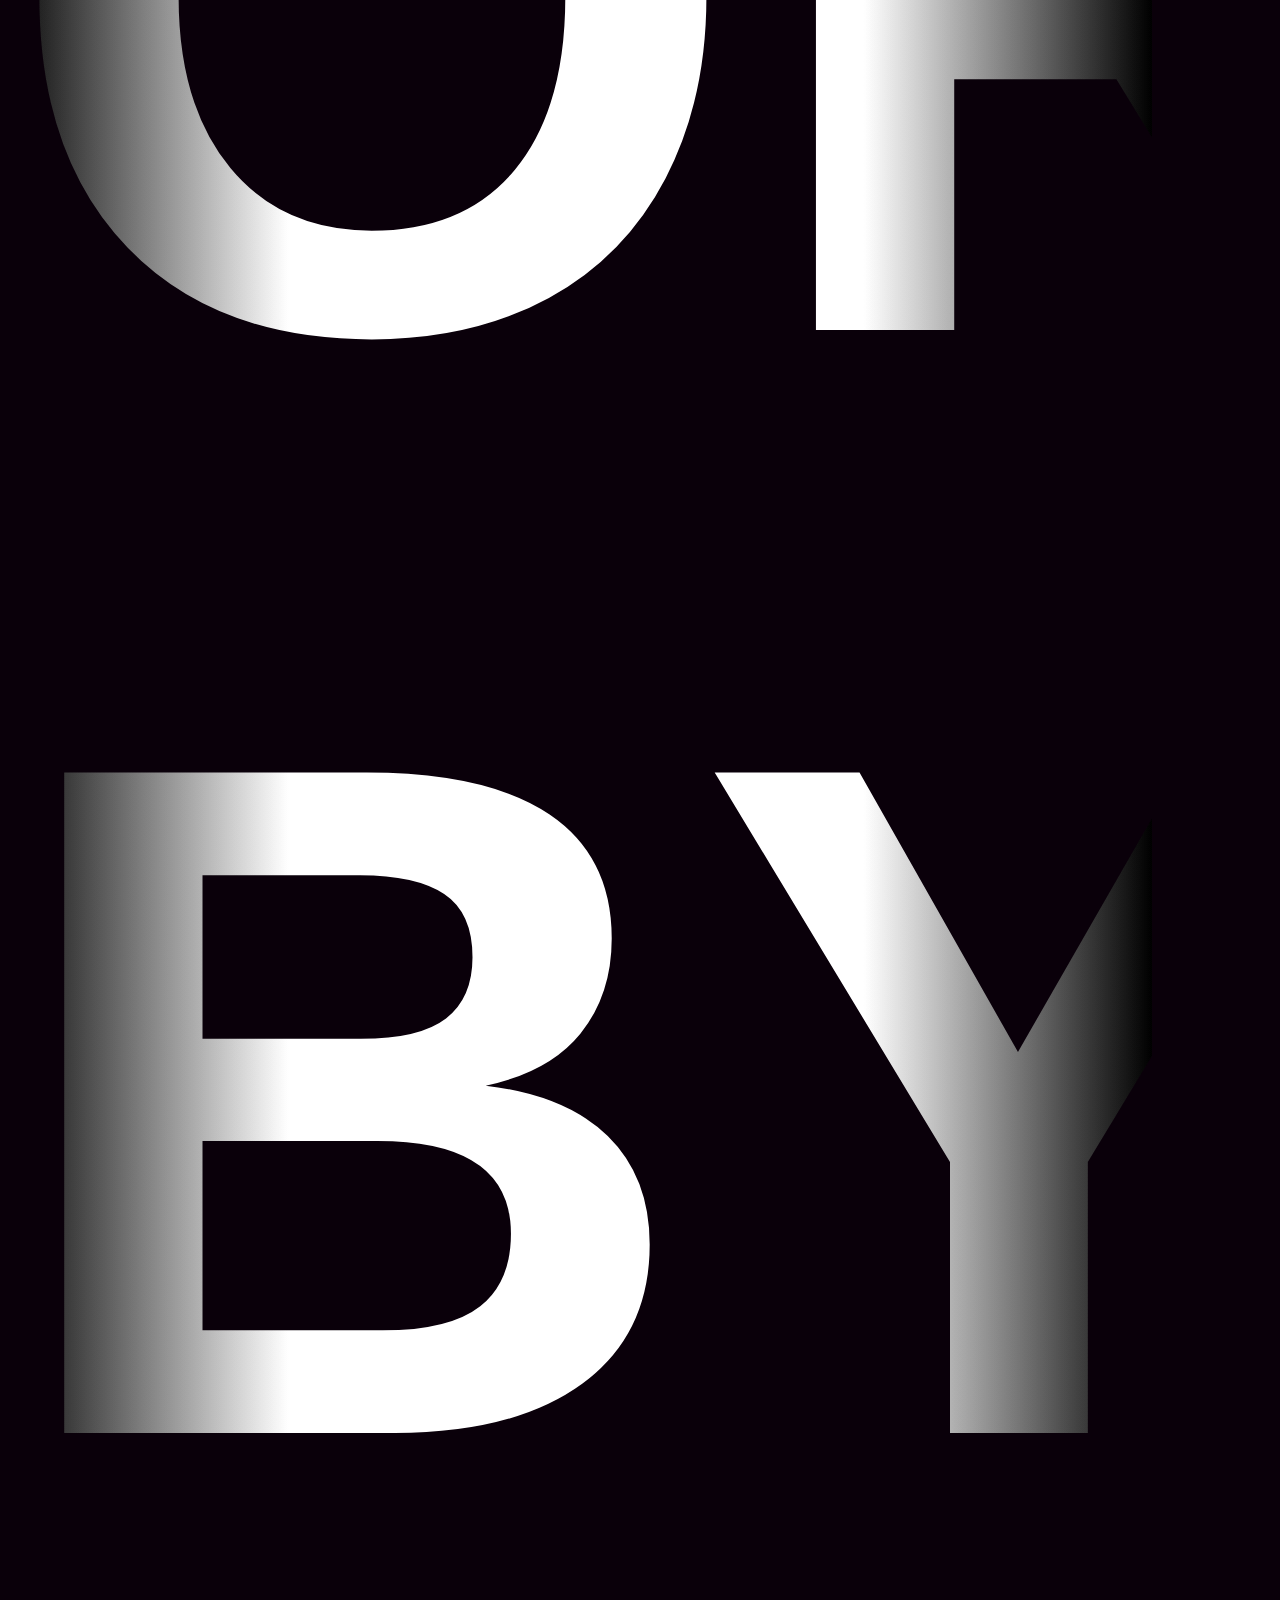
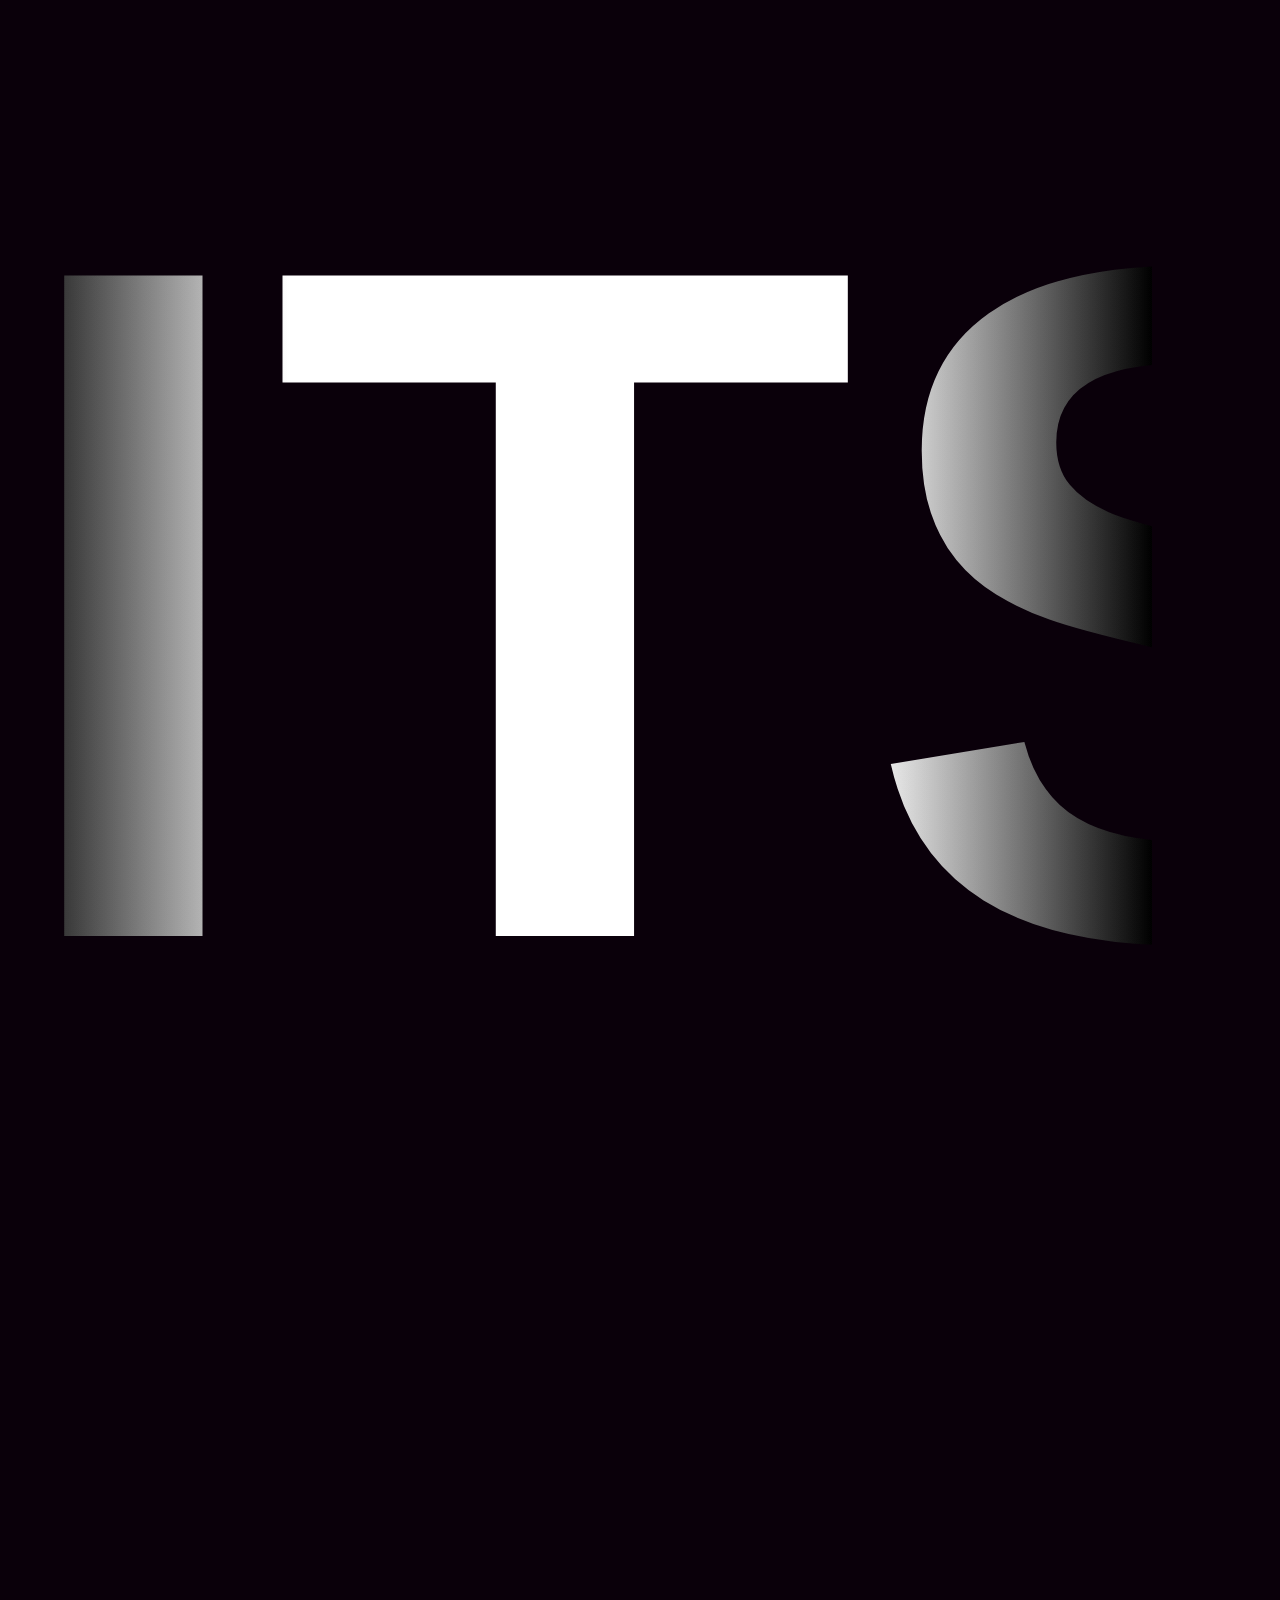
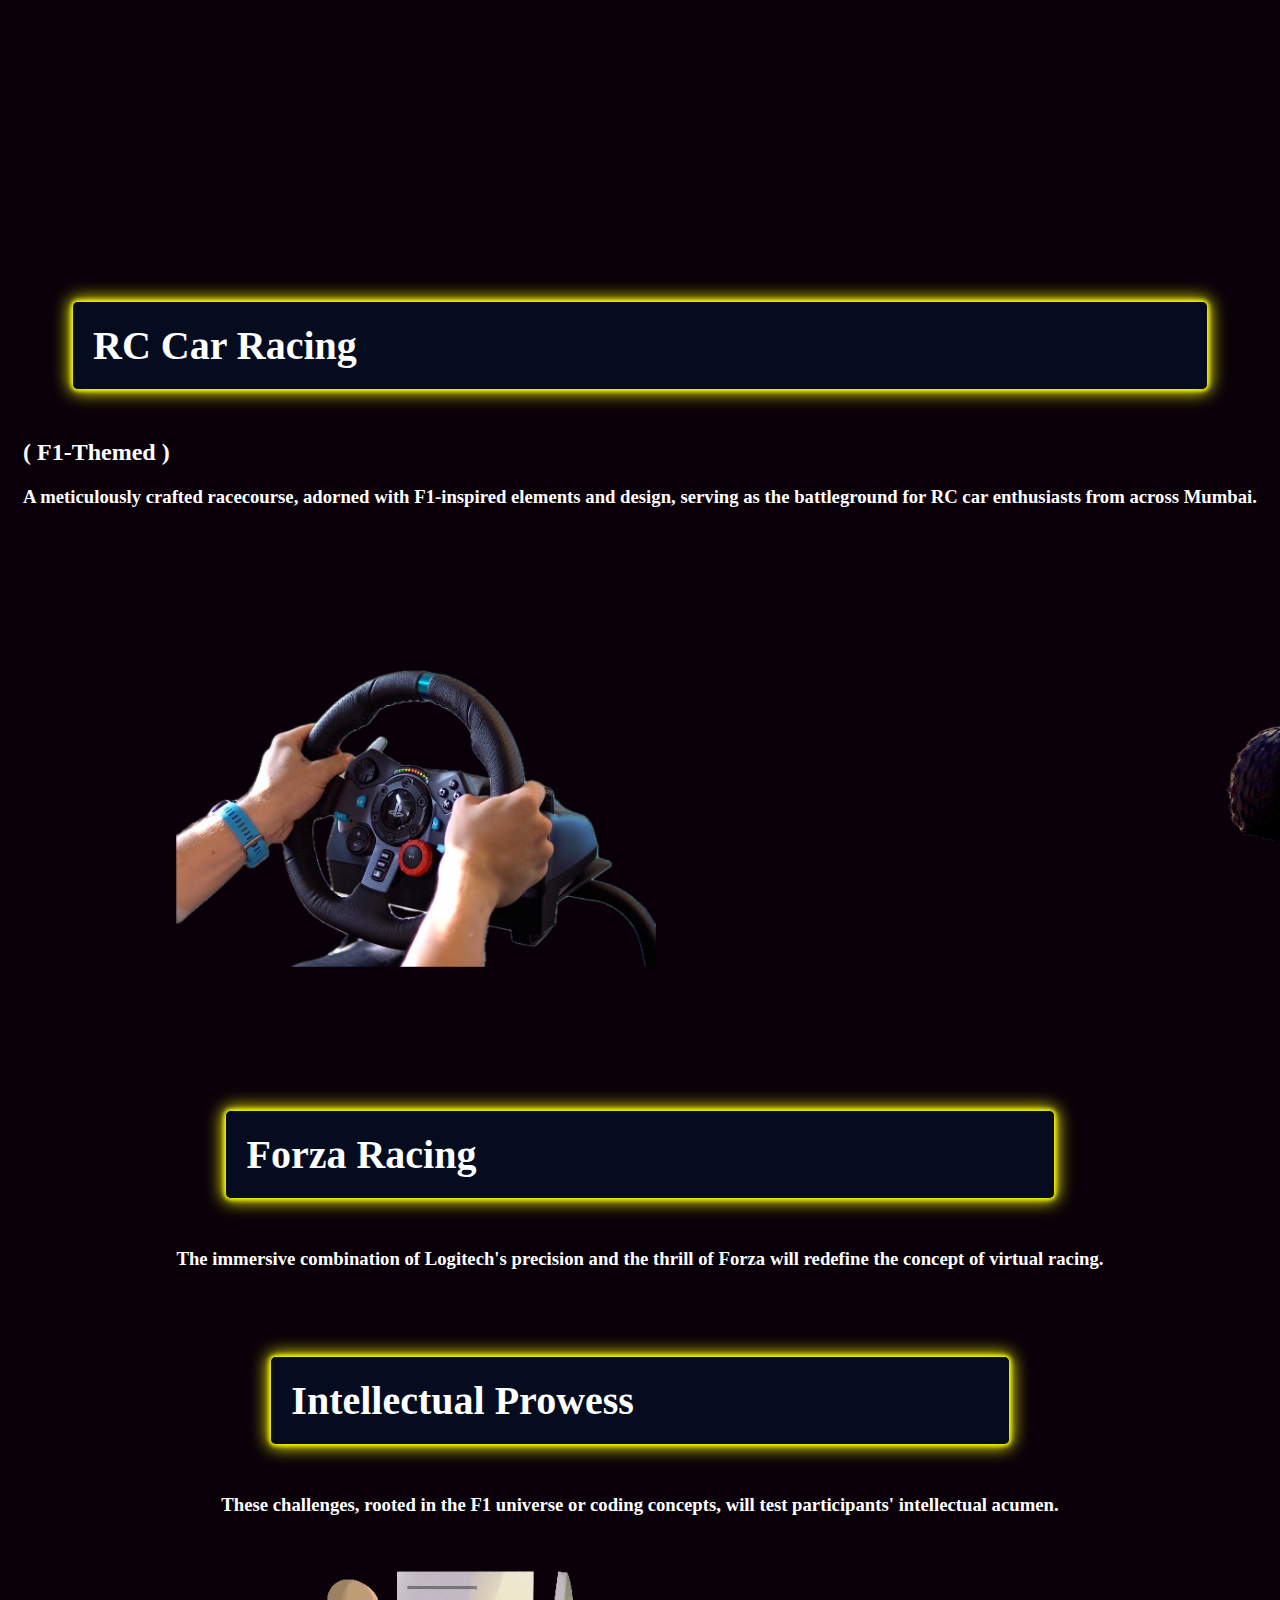
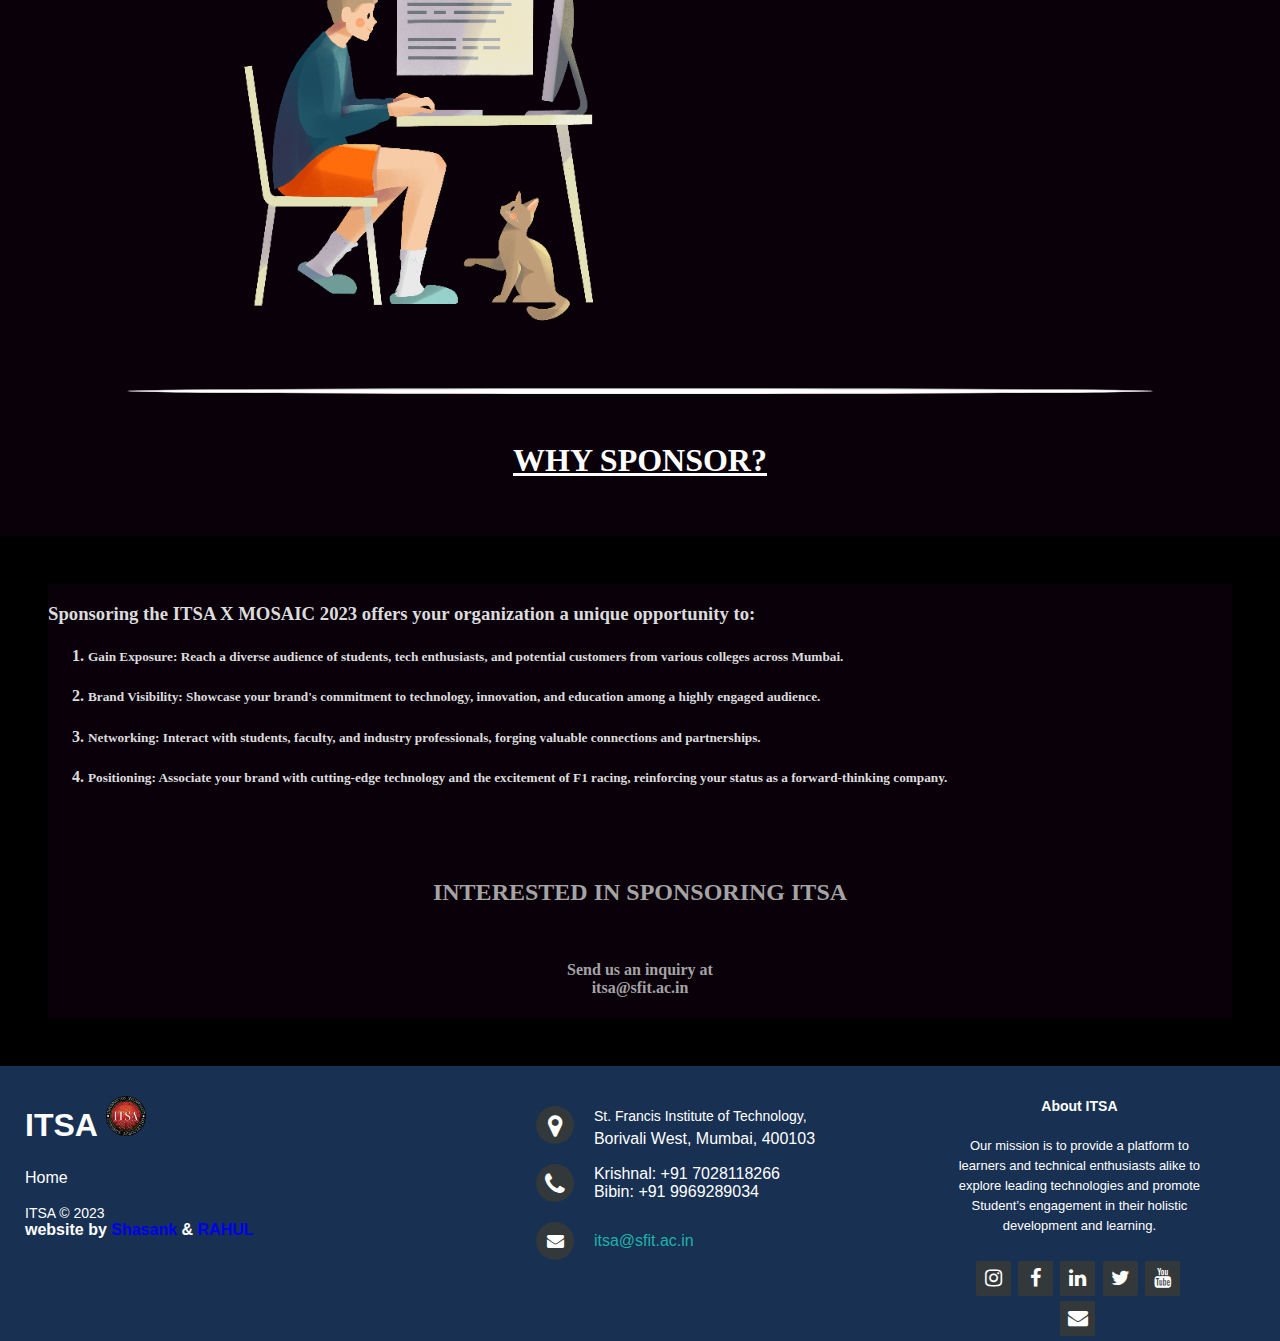
==== commit da3de2cd: "update mosaic website" ====
--- a/mosaic_2023/index.html
+++ b/mosaic_2023/index.html
@@ -9,27 +9,17 @@
     <title>ITSA X MOSAIC</title>
     <link href="https://cdn.jsdelivr.net/npm/bootstrap@5.2.1/dist/css/bootstrap.min.css" rel="stylesheet" integrity="sha384-iYQeCzEYFbKjA/T2uDLTpkwGzCiq6soy8tYaI1GyVh/UjpbCx/TYkiZhlZB6+fzT" crossorigin="anonymous">
     <link rel="stylesheet" href="index.css">
-    <script>
-        document.querySelector("#retrobg-sun").onClick = () => {
-            document.querySelector("#retrobg").classList.toggle("retrobg-shutdown");
-        };
-    </script>
-
-    <script>
-        var sample = document.getElementById('aud');
-        sample.play();
-    </script>
 
     <link rel="stylesheet" href="texteffect.css">
-    <script src="timer.js"></script>
-    <link rel="stylesheet" href="timer.css">
-    <link rel="stylesheet" href="typingeffect.css">
-    <script src="typingeffect.js"></script>
+    <!-- <script src="timer.js"></script> -->
+    <!-- <link rel="stylesheet" href="timer.css"> -->
+    <!-- <link rel="stylesheet" href="typingeffect.css"> -->
+    <!-- <script src="typingeffect.js"></script> -->
     <link rel="stylesheet" href="floatinganimation.css">
-    <link rel="stylesheet" href="vrgaming.css">
-    <link rel="stylesheet" href="programmer.css">
+    <!-- <link rel="stylesheet" href="vrgaming.css"> -->
+    <!-- <link rel="stylesheet" href="programmer.css"> -->
     <link rel="stylesheet" href="stage.css">
-    <script src="audio.js"></script>
+    <!-- <script src="audio.js"></script> -->
     <link rel="stylesheet" href="./button.css">
     <link rel="stylesheet" href="./downregistrationbutton.css">
     <link rel="stylesheet" href="./welcome.css">
@@ -48,9 +38,11 @@
 <body style="background-color: rgb(10, 0, 10); overflow-x: hidden;" onload="sample()">
     <div id="bodysize" style="height: 2000px; width: 100%;">
 
-        <!--navbar-->
-
-        <nav class="navbar navbar-expand-lg " style="background-color: rgb(34,17,68);">
+        <!--background animation-->
+
+        <div class="background-img">
+            
+            <nav class="navbar navbar-expand-lg " style="background-color: rgb(34,17,68);">
             <div class="container-fluid">
                 <a class="navbar-brand" href="#" style="font-family:Impact, Haettenschweiler, 'Arial Narrow Bold', sans-serif ; font-size: 200%; color:rgb(255, 255, 255);">
                     <img src="./assets/logo-modified.png" alt="Logo" width="40" height="40" class="d-inline-block align-text-top"> ITSA X MOSAIC <img src="./assets/sfitlogo.png" alt="" width="40" height="40" class="d-inline-block align-text-top">
@@ -77,197 +69,34 @@
             </div>
         </nav>
 
-        <!--background animation-->
-
-        <div id="retrobg">
-            <div id="retrobg-sky" style="z-index: 0;">
-
-                <div id="retrobg-stars">
-                    <span><p id="timer" style="color: white;"></p></span>
-                    <div class="retrobg-star" style="left:  5%; top: 55%; transform: scale( 2 );"></div>
-                    <div class="retrobg-star" style="left:  7%; top:  5%; transform: scale( 2 );"></div>
-                    <div class="retrobg-star" style="left: 10%; top: 45%; transform: scale( 1 );"></div>
-                    <div class="retrobg-star" style="left: 12%; top: 35%; transform: scale( 1 );"></div>
-                    <div class="retrobg-star" style="left: 15%; top: 39%; transform: scale( 1 );"></div>
-                    <div class="retrobg-star" style="left: 20%; top: 10%; transform: scale( 1 );"></div>
-                    <div class="retrobg-star" style="left: 35%; top: 50%; transform: scale( 2 );"></div>
-                    <div class="retrobg-star" style="left: 40%; top: 16%; transform: scale( 2 );"></div>
-                    <div class="retrobg-star" style="left: 43%; top: 28%; transform: scale( 1 );"></div>
-                    <div class="retrobg-star" style="left: 45%; top: 30%; transform: scale( 3 );"></div>
-                    <div class="retrobg-star" style="left: 55%; top: 18%; transform: scale( 1 );"></div>
-                    <div class="retrobg-star" style="left: 60%; top: 23%; transform: scale( 1 );"></div>
-                    <div class="retrobg-star" style="left: 62%; top: 44%; transform: scale( 2 );"></div>
-                    <div class="retrobg-star" style="left: 67%; top: 27%; transform: scale( 1 );"></div>
-                    <div class="retrobg-star" style="left: 75%; top: 10%; transform: scale( 2 );"></div>
-                    <div class="retrobg-star" style="left: 80%; top: 25%; transform: scale( 1 );"></div>
-                    <div class="retrobg-star" style="left: 83%; top: 57%; transform: scale( 1 );"></div>
-                    <div class="retrobg-star" style="left: 90%; top: 29%; transform: scale( 2 );"></div>
-                    <div class="retrobg-star" style="left: 95%; top:  5%; transform: scale( 1 );"></div>
-                    <div class="retrobg-star" style="left: 96%; top: 72%; transform: scale( 1 );"></div>
-                    <div class="retrobg-star" style="left: 98%; top: 70%; transform: scale( 3 );"></div>
-                </div>
-                <div id="retrobg-sunWrap">
-                    <div id="retrobg-sun"></div>
-                </div>
-
-
-                <div id="retrobg-mountains">
-                    <div id="retrobg-mountains-left" class="retrobg-mountain"></div>
-                    <div id="retrobg-mountains-right" class="retrobg-mountain"></div>
-                    <!--college name and it department-->
-
-                    <div id="welcome">
-                        <p style="text-align: center; align-items: center;">
-                            <span><h1 style="display: inline;" class="glow">SFIT</h1></span>
-                            <span class="glow">ITSA</span>
-                            <span><h1 style="" class="glow">IT DEPARTMENT presents</h1></span>
-                        </p>
-                    </div>
-
-                    <div id="box">
-
-
-                        <p id="flashlight">
-
-                            <span id="flash">MOSAIC</span>
-
-                            <span class="glow">2023</span>
-                            <!-- <h1 class="glow">GLOWING TEXT</h1> -->
-
-                        </p>
-
-                    </div>
-
-                </div>
-
-                <!-- <div id="retrobg-cityWrap">
-                <div id="retrobg-city">
-                    <div style="left:  4.0%; height: 20%; width: 3.0%;" class="retrobg-building"></div>
-                    <div style="left:  6.0%; height: 50%; width: 1.5%;" class="retrobg-building"></div>
-                    <div style="left:  8.0%; height: 25%; width: 4.0%;" class="retrobg-building"></div>
-                    <div style="left: 12.0%; height: 30%; width: 3.0%;" class="retrobg-building"></div>
-                    <div style="left: 13.0%; height: 55%; width: 3.0%;" class="retrobg-building retrobg-antenna"></div>
-                    <div style="left: 17.0%; height: 20%; width: 4.0%;" class="retrobg-building"></div>
-                    <div style="left: 18.5%; height: 70%; width: 1.5%;" class="retrobg-building"></div>
-                    <div style="left: 20.0%; height: 30%; width: 4.0%;" class="retrobg-building"></div>
-                    <div style="left: 21.5%; height: 80%; width: 2.0%;" class="retrobg-building retrobg-antenna"></div>
-                    <div style="left: 25.0%; height: 60%; width: 4.0%;" class="retrobg-building"></div>
-                    <div style="left: 28.0%; height: 40%; width: 4.0%;" class="retrobg-building"></div>
-                    <div style="left: 30.0%; height: 70%; width: 4.0%;" class="retrobg-building"></div>
-                    <div style="left: 35.0%; height: 65%; width: 4.0%;" class="retrobg-building retrobg-antenna"></div>
-                    <div style="left: 38.0%; height: 40%; width: 3.0%;" class="retrobg-building"></div>
-                    <div style="left: 42.0%; height: 60%; width: 2.0%;" class="retrobg-building"></div>
-                    <div style="left: 43.0%; height: 85%; width: 4.0%;" class="retrobg-building retrobg-antenna"></div>
-                    <div style="left: 45.0%; height: 40%; width: 3.0%;" class="retrobg-building"></div>
-                    <div style="left: 48.0%; height: 25%; width: 3.0%;" class="retrobg-building"></div>
-                    <div style="left: 50.0%; height: 80%; width: 4.0%;" class="retrobg-building"></div>
-                    <div style="left: 52.0%; height: 32%; width: 5.0%;" class="retrobg-building"></div>
-                    <div style="left: 55.0%; height: 55%; width: 3.0%;" class="retrobg-building retrobg-antenna"></div>
-                    <div style="left: 58.0%; height: 45%; width: 4.0%;" class="retrobg-building"></div>
-                    <div style="left: 61.0%; height: 90%; width: 4.0%;" class="retrobg-building"></div>
-                    <div style="left: 66.0%; height: 99%; width: 4.0%;" class="retrobg-building retrobg-antenna"></div>
-                    <div style="left: 69.0%; height: 30%; width: 4.0%;" class="retrobg-building"></div>
-                    <div style="left: 73.5%; height: 90%; width: 2.0%;" class="retrobg-building"></div>
-                    <div style="left: 72.0%; height: 70%; width: 4.0%;" class="retrobg-building"></div>
-                    <div style="left: 75.0%; height: 60%; width: 4.0%;" class="retrobg-building"></div>
-                    <div style="left: 80.0%; height: 40%; width: 4.0%;" class="retrobg-building"></div>
-                    <div style="left: 83.0%; height: 70%; width: 4.0%;" class="retrobg-building retrobg-antenna"></div>
-                    <div style="left: 87.0%; height: 60%; width: 3.0%;" class="retrobg-building retrobg-antenna"></div>
-                    <div style="left: 93.0%; height: 50%; width: 3.0%;" class="retrobg-building"></div>
-                    <div style="left: 91.0%; height: 30%; width: 4.0%;" class="retrobg-building"></div>
-                    <div style="left: 94.0%; height: 20%; width: 3.0%;" class="retrobg-building"></div>
-                    <div style="left: 98.0%; height: 35%; width: 2.0%;" class="retrobg-building"></div>
-                </div>
-            </div> -->
-            </div>
-            <!--typing effect of text-->
-            <div id="cave">
-                <span class="welcome glow">WELCOME TO</span><br>
-                <span class="welcome glow event-title">FORZA INFERNOX GP</span>
-            </div>
-
-            <div id="retrobg-ground">
-
-
-
-                <div id="retrobg-linesWrap">
-
-                    <div id="retrobg-lines">
-                        <div id="retrobg-vlines">
-
-                            <div class="retrobg-vline"></div>
-                            <div class="retrobg-vline"></div>
-                            <div class="retrobg-vline"></div>
-                            <div class="retrobg-vline"></div>
-                            <div class="retrobg-vline"></div>
-                            <div class="retrobg-vline"></div>
-                            <div class="retrobg-vline"></div>
-                            <div class="retrobg-vline"></div>
-                            <div class="retrobg-vline"></div>
-                            <div class="retrobg-vline"></div>
-                            <div class="retrobg-vline"></div>
-                            <div class="retrobg-vline"></div>
-                            <div class="retrobg-vline"></div>
-                            <div class="retrobg-vline"></div>
-                            <div class="retrobg-vline"></div>
-                            <div class="retrobg-vline"></div>
-                            <div class="retrobg-vline"></div>
-                            <div class="retrobg-vline"></div>
-                            <div class="retrobg-vline"></div>
-                            <div class="retrobg-vline"></div>
-                            <div class="retrobg-vline"></div>
-                            <div class="retrobg-vline"></div>
-                            <div class="retrobg-vline"></div>
-                            <div class="retrobg-vline"></div>
-                            <div class="retrobg-vline"></div>
-                            <div class="retrobg-vline"></div>
-                            <div class="retrobg-vline"></div>
-                            <div class="retrobg-vline"></div>
-                            <div class="retrobg-vline"></div>
-                            <div class="retrobg-vline"></div>
-                            <div class="retrobg-vline"></div>
-                            <div class="retrobg-vline"></div>
-                            <div class="retrobg-vline"></div>
-                            <div class="retrobg-vline"></div>
-                            <div class="retrobg-vline"></div>
-                            <div class="retrobg-vline"></div>
-                            <div class="retrobg-vline"></div>
-                            <div class="retrobg-vline"></div>
-                            <div class="retrobg-vline"></div>
-                            <div class="retrobg-vline"></div>
-                            <div class="retrobg-vline"></div>
-                            <div class="retrobg-vline"></div>
-                            <div class="retrobg-vline"></div>
-                            <div class="retrobg-vline"></div>
-                            <div class="retrobg-vline"></div>
-                            <div class="retrobg-vline"></div>
-                            <div class="retrobg-vline"></div>
-                            <div class="retrobg-vline"></div>
-                            <div class="retrobg-vline"></div>
-                            <div class="retrobg-vline"></div>
-                            <div class="retrobg-vline"></div>
-                            <div class="retrobg-vline"></div>
-                            <div class="retrobg-vline"></div>
-                        </div>
-                        <div id="retrobg-hlines">
-                            <div class="retrobg-hline"></div>
-                            <div class="retrobg-hline"></div>
-                            <div class="retrobg-hline"></div>
-                            <div class="retrobg-hline"></div>
-                            <div class="retrobg-hline"></div>
-                            <div class="retrobg-hline"></div>
-                            <div class="retrobg-hline"></div>
-                            <div class="retrobg-hline"></div>
-                        </div>
-                    </div>
-                </div>
-                <div id="retrobg-groundShadow"></div>
-            </div>
-            <br>
-
-            <!--end of bg effect-->
-        </div>
-
+
+        <div class="bg-content">
+            <div id="welcome">
+                <p style="text-align: center; align-items: center;">
+                    <span><h1 style="display: inline;" class="glow">SFIT</h1></span>
+                    <span class="glow">ITSA</span>
+                    <span><h1 class="glow">IT DEPARTMENT presents</h1></span>
+                </p>
+            </div>
+            <div id="box">
+                <p id="flashlight">
+                    <span id="flash">MOSAIC</span>
+                    <span id="flash">2023</span>
+                    <!-- <h1 class="glow">GLOWING TEXT</h1> -->
+                </p>
+            </div>
+            <span class="welcome glow">WELCOME TO</span>
+            <span class="welcome glow event-title">FORZA INFERNOX GP</span>
+
+
+            <!-- Registration -->
+            <form action="https://docs.google.com/forms/d/e/1FAIpQLScRhYQIg4fBx8JNqDWWIJ29Cd8lm4kB76e3uENC7VThwncKNA/viewform" method="get">
+                <button type="submit" class="btn btn-outline-light welcome glow" id="liveToastBtn">Register Now</button>
+            </form>
+
+        </div>
+        
+        </div>
 
         <!--grid for events list-->
         <div class="textforevents" id="events">
@@ -448,7 +277,6 @@
 
         </div>
 
-
         <!--footer-->
 
         <footer class="footer-distributed" id="contact" style="background-color: rgb(24,48,82); color:white;">
@@ -505,7 +333,7 @@
         <script src="https://cdn.jsdelivr.net/npm/bootstrap@5.2.1/dist/js/bootstrap.min.js" integrity="sha384-7VPbUDkoPSGFnVtYi0QogXtr74QeVeeIs99Qfg5YCF+TidwNdjvaKZX19NZ/e6oz" crossorigin="anonymous"></script>
 
         <audio id="aud" style="display: none;" src="./assets/orchestra.mp3">
-      
+
 
 </body>
 
--- a/mosaic_2023/index.css
+++ b/mosaic_2023/index.css
@@ -29,6 +29,59 @@
 
 /* ............................................................... */
 
+.background-img {
+    background-image: url("./assets/background.gif");
+    background-repeat: no-repeat;
+    background-size: cover; 
+    background-position: center;
+    height: 100vh;
+}
+.background-img nav {
+    background-color: transparent !important;
+}
+.bg-content {
+    height: 100%;
+    width: 100%;
+    display: flex;
+    justify-content: center;
+    align-items: center;
+    flex-direction: column;
+}
+
+#toasts {
+    z-index: 1000;
+    position: fixed;
+    width: 100vw;
+    height: 100vh;
+    display: flex;
+    justify-content: center;
+    align-items: center;
+    backdrop-filter: blur(4px);
+    background-color: rgba(0, 0, 0, 0.511);
+} 
+.toast-container-bg {
+    background-color: white;
+}
+#toasts .toast-head {
+    display: flex;
+    justify-content: space-between;
+}
+.hideToast {
+    display: none;
+    visibility: hidden;
+    
+}
+#toasts .toast-head p {
+    font-size: 1.4rem;
+    font-weight: 600;
+}
+#toasts form div input {
+    width: 100%;
+}
+#toasts form label {
+    width: 100%;
+    display: block;
+}
 
 /* ............................................................... */
 
--- a/mosaic_2023/texteffect.css
+++ b/mosaic_2023/texteffect.css
@@ -62,18 +62,18 @@
     font-size: 200%;
     color: #fff;
     text-align: center;
-    animation: glow 1s ease-in-out infinite alternate;
+    text-shadow: 0 0 20px #fff, 0 0 30px #ff4da6, 0 0 40px #ff4da6;
   }
   .event-title {
     font-size: 300%;
 }
   
-  @-webkit-keyframes glow {
+  /* @-webkit-keyframes glow {
     from {
       text-shadow: 0 0 10px #fff, 0 0 20px #fff, 0 0 30px #e60073, 0 0 40px #e60073, 0 0 50px #e60073, 0 0 60px #e60073, 0 0 70px #e60073;
     }
     
     to {
       text-shadow: 0 0 20px #fff, 0 0 30px #ff4da6, 0 0 40px #ff4da6, 0 0 50px #ff4da6, 0 0 60px #ff4da6, 0 0 70px #ff4da6, 0 0 80px #ff4da6;
-    }
-  }+    } 
+  } */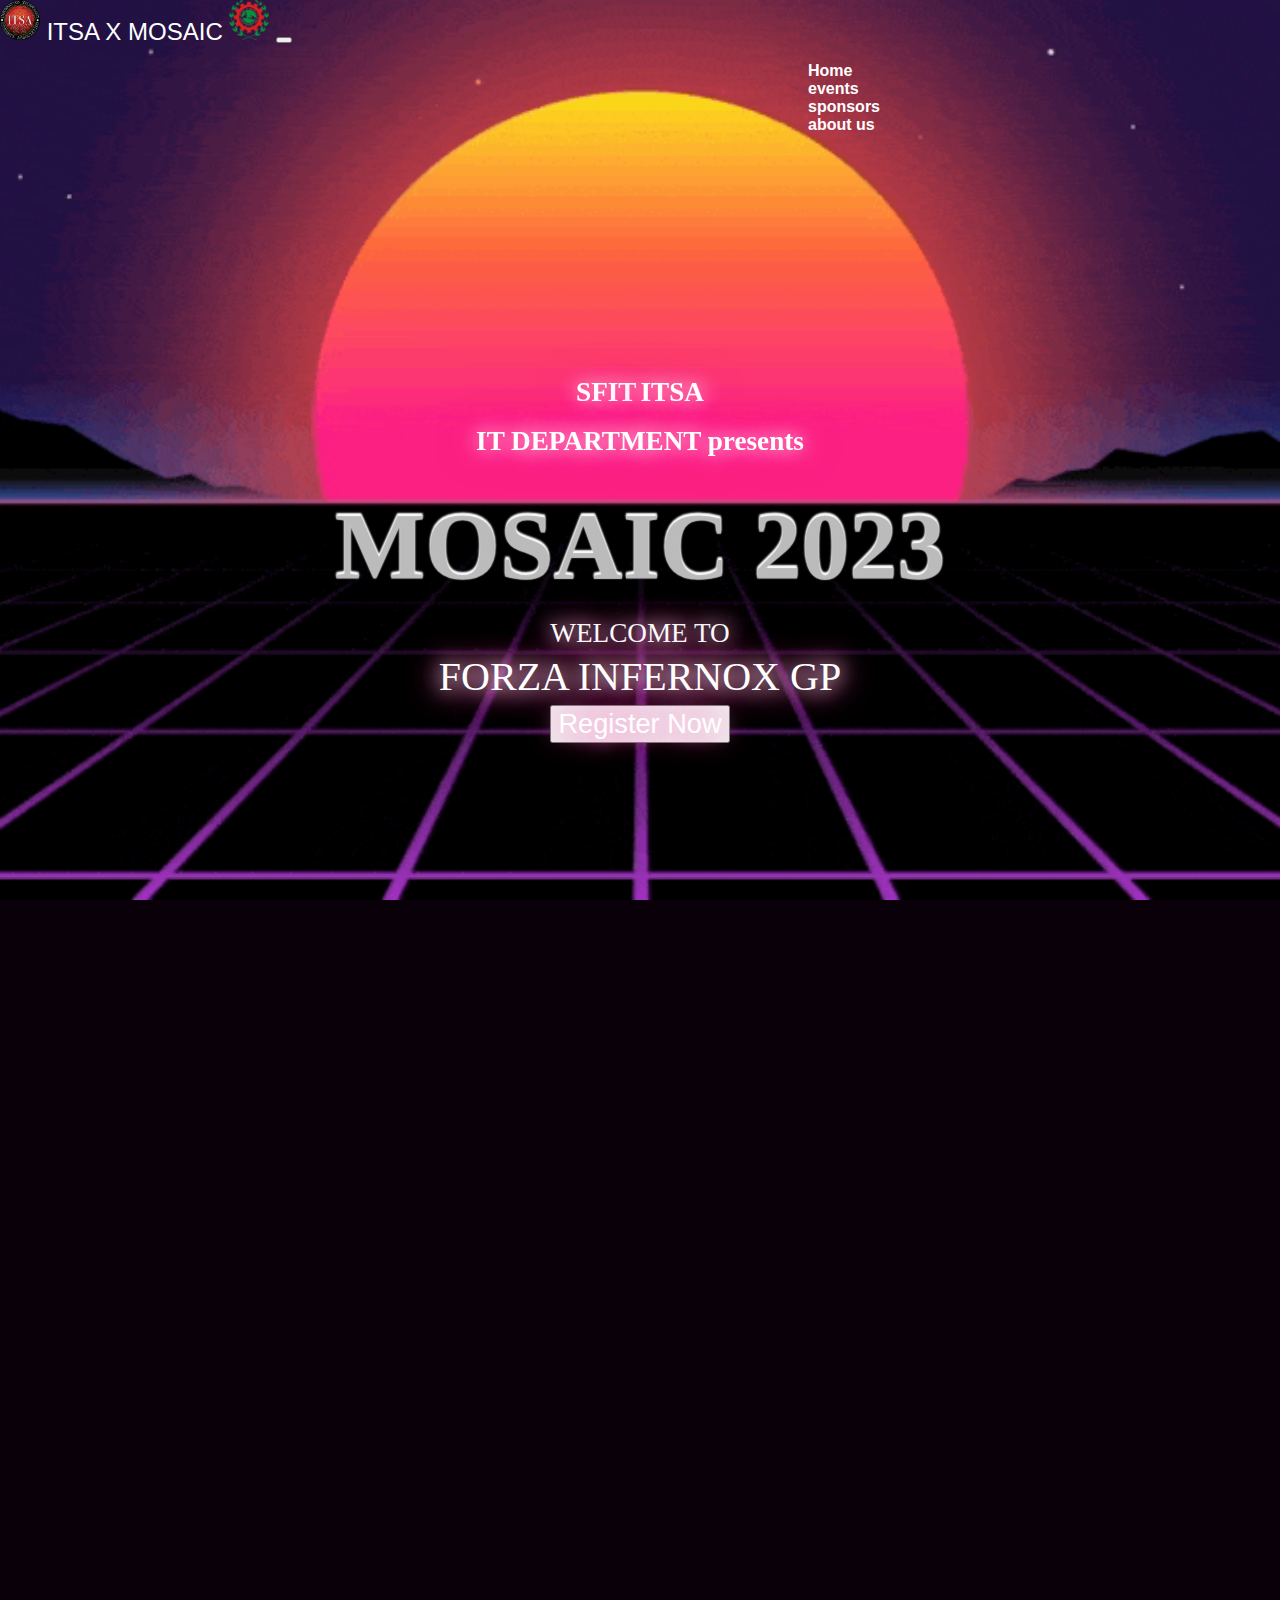
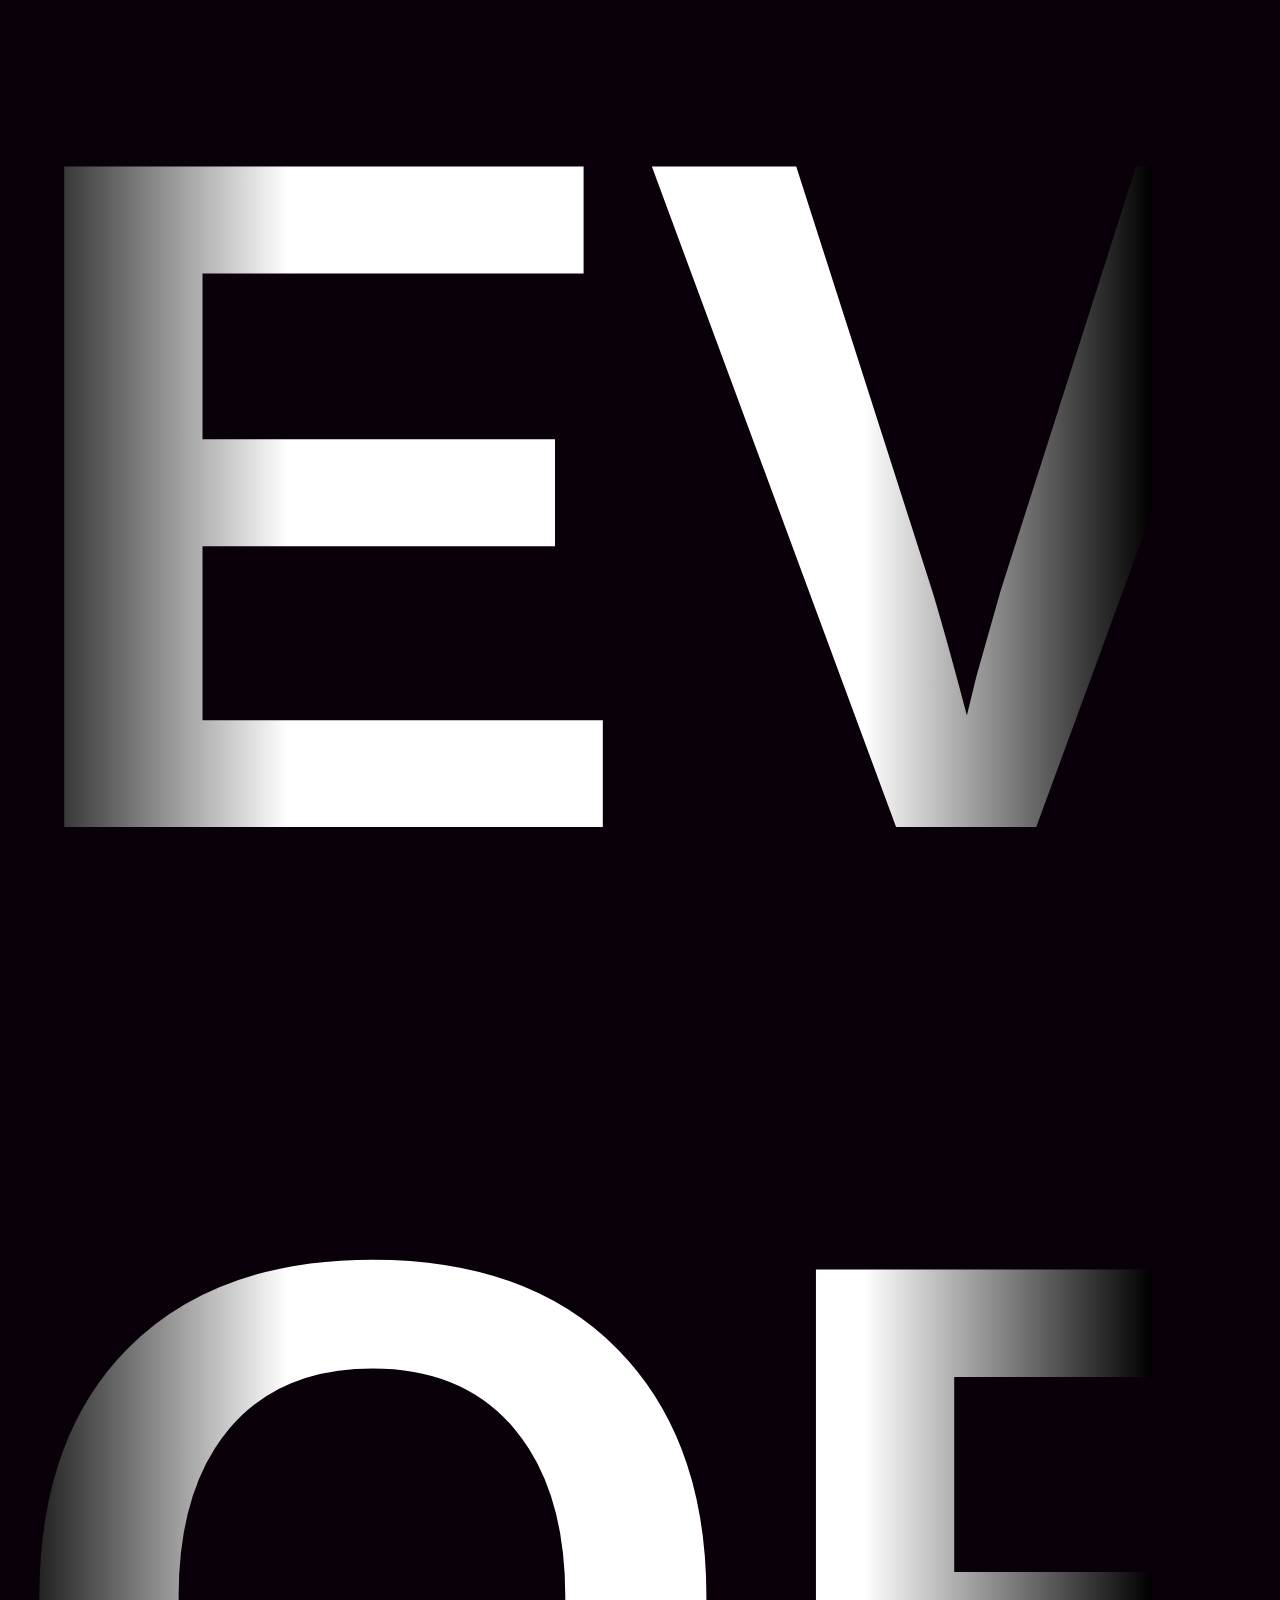
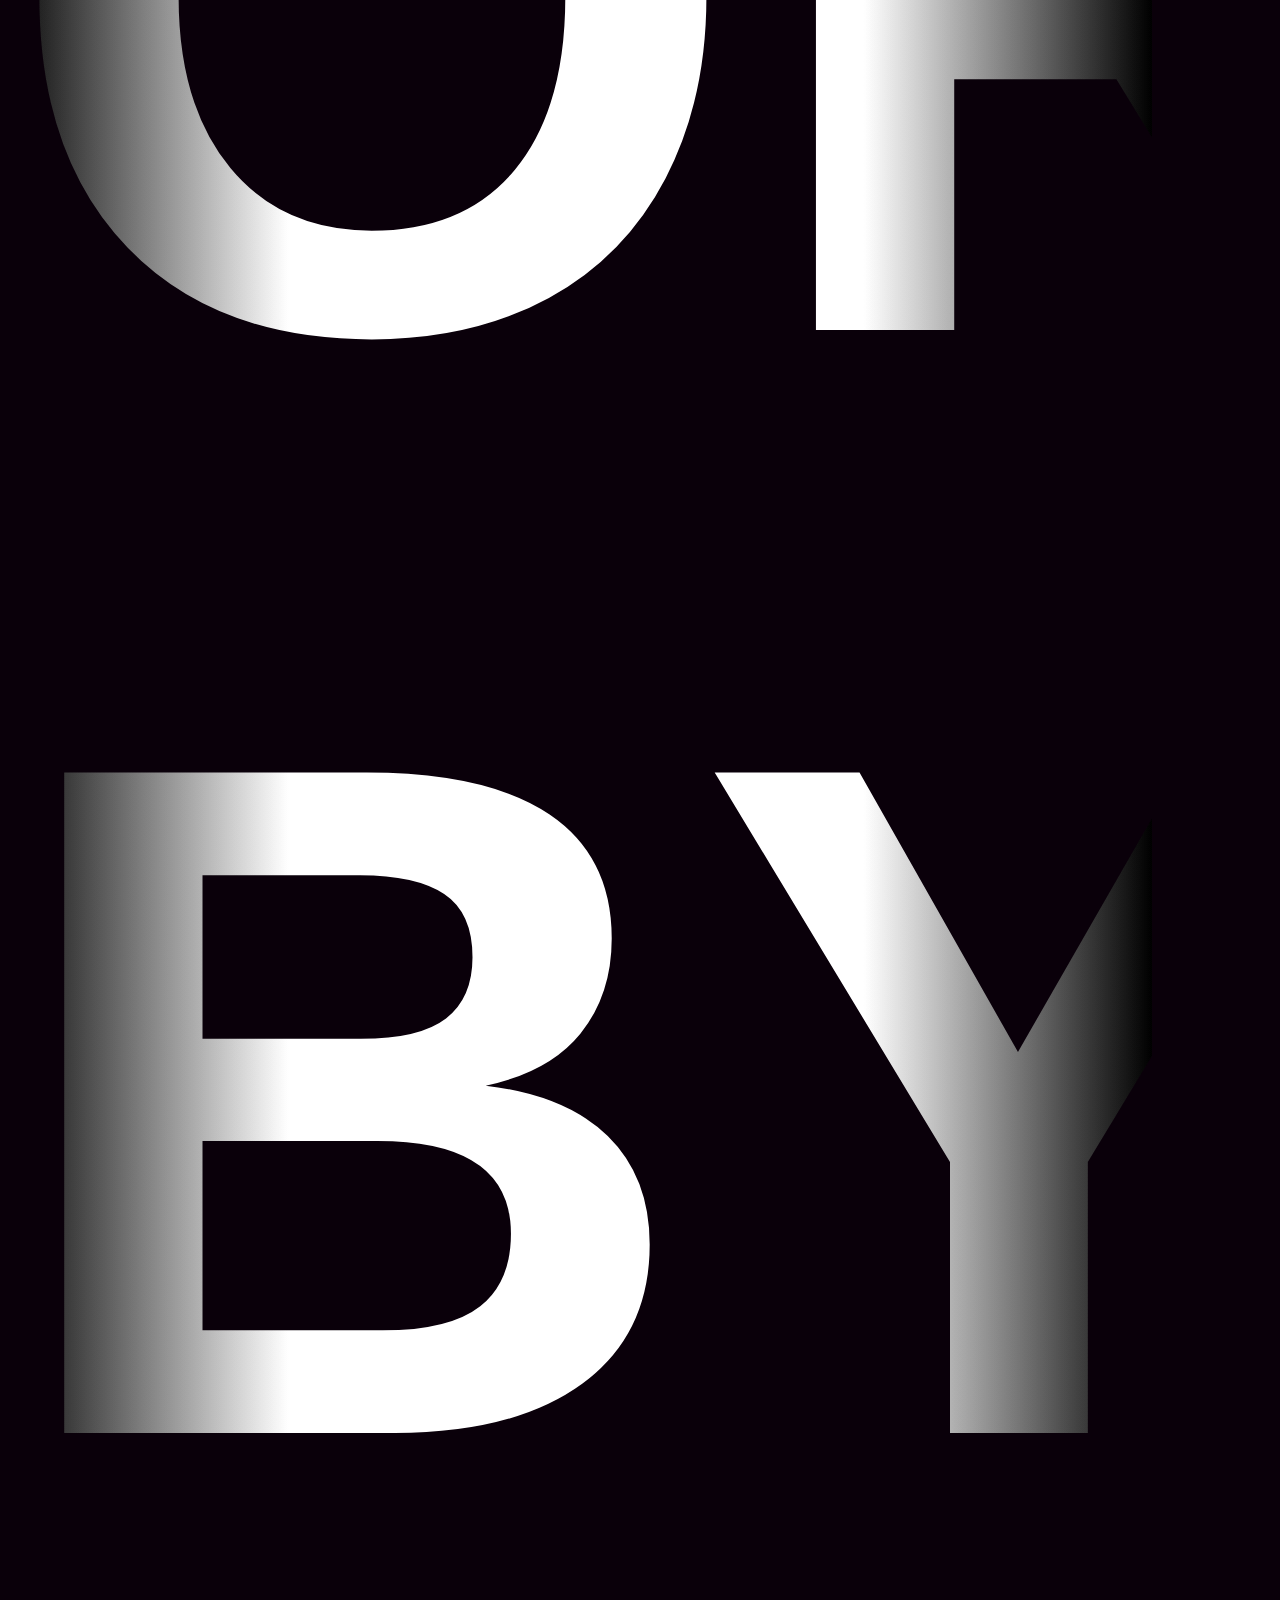
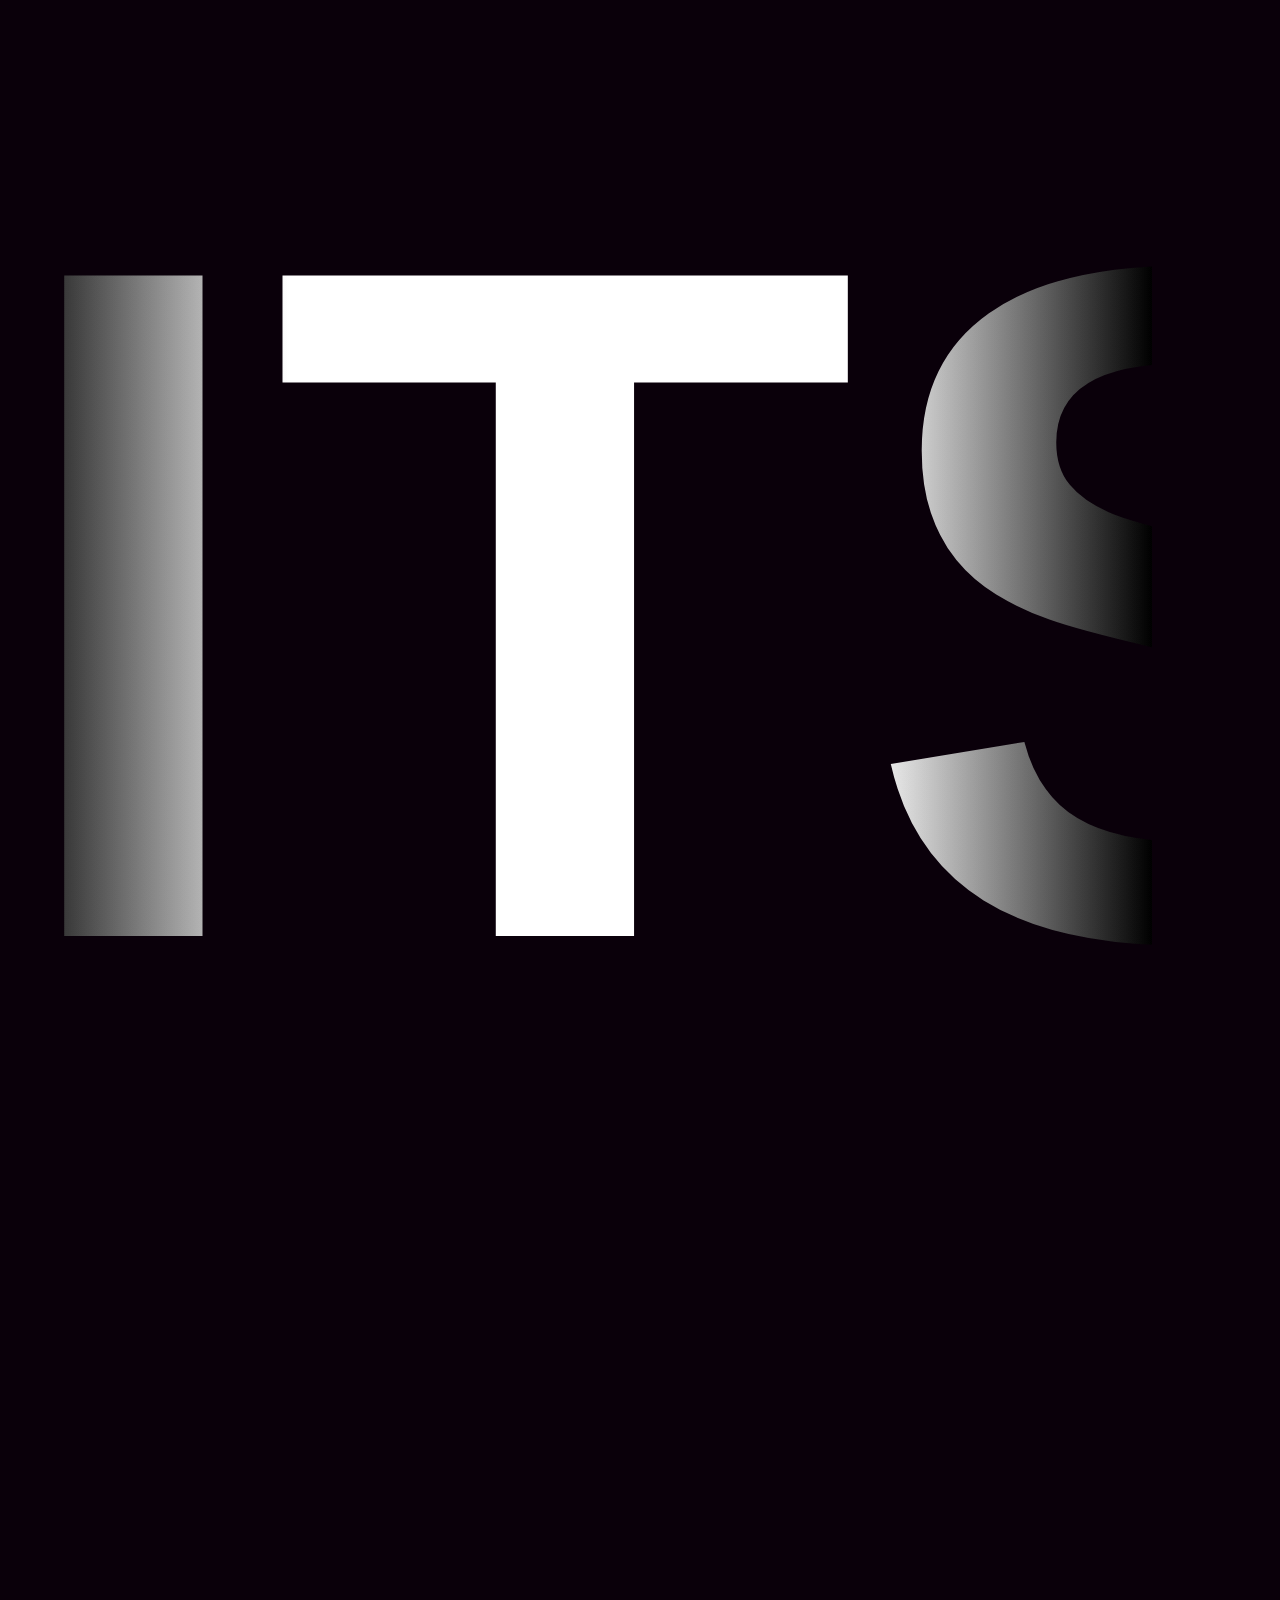
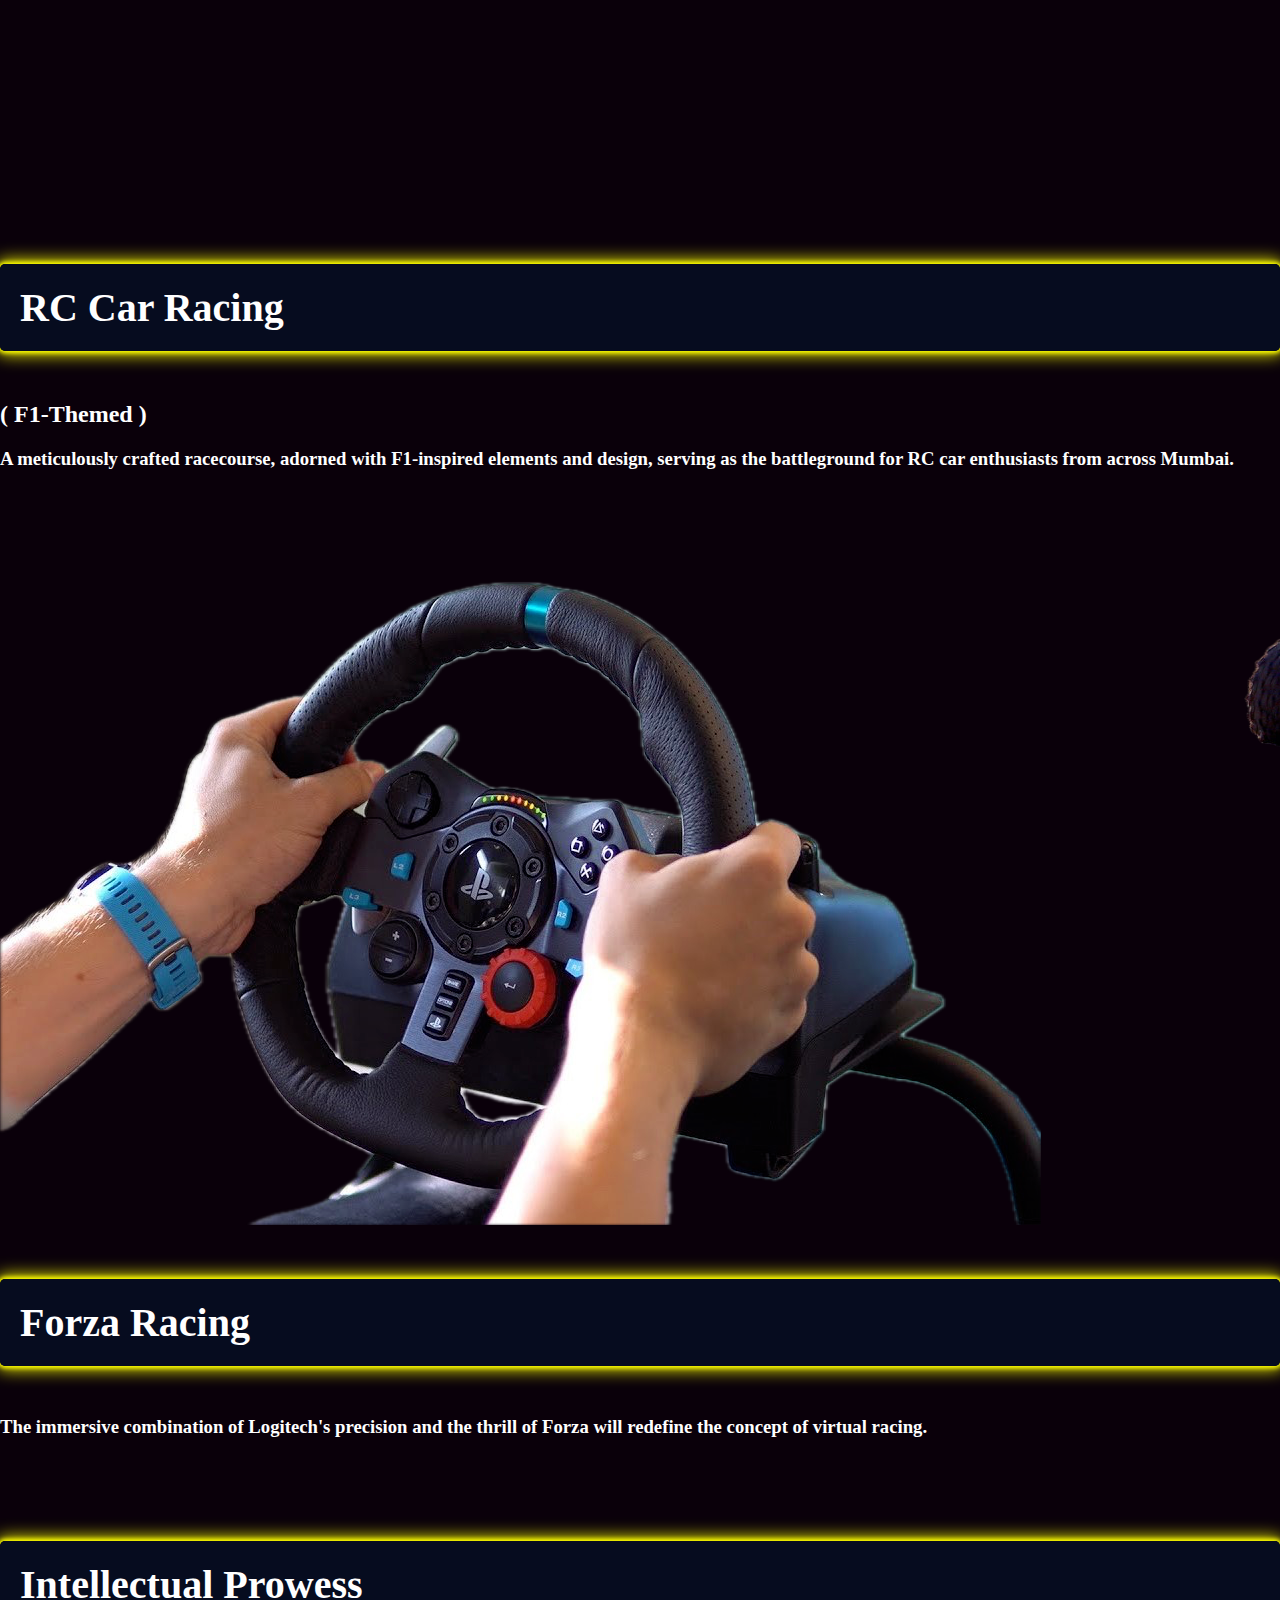
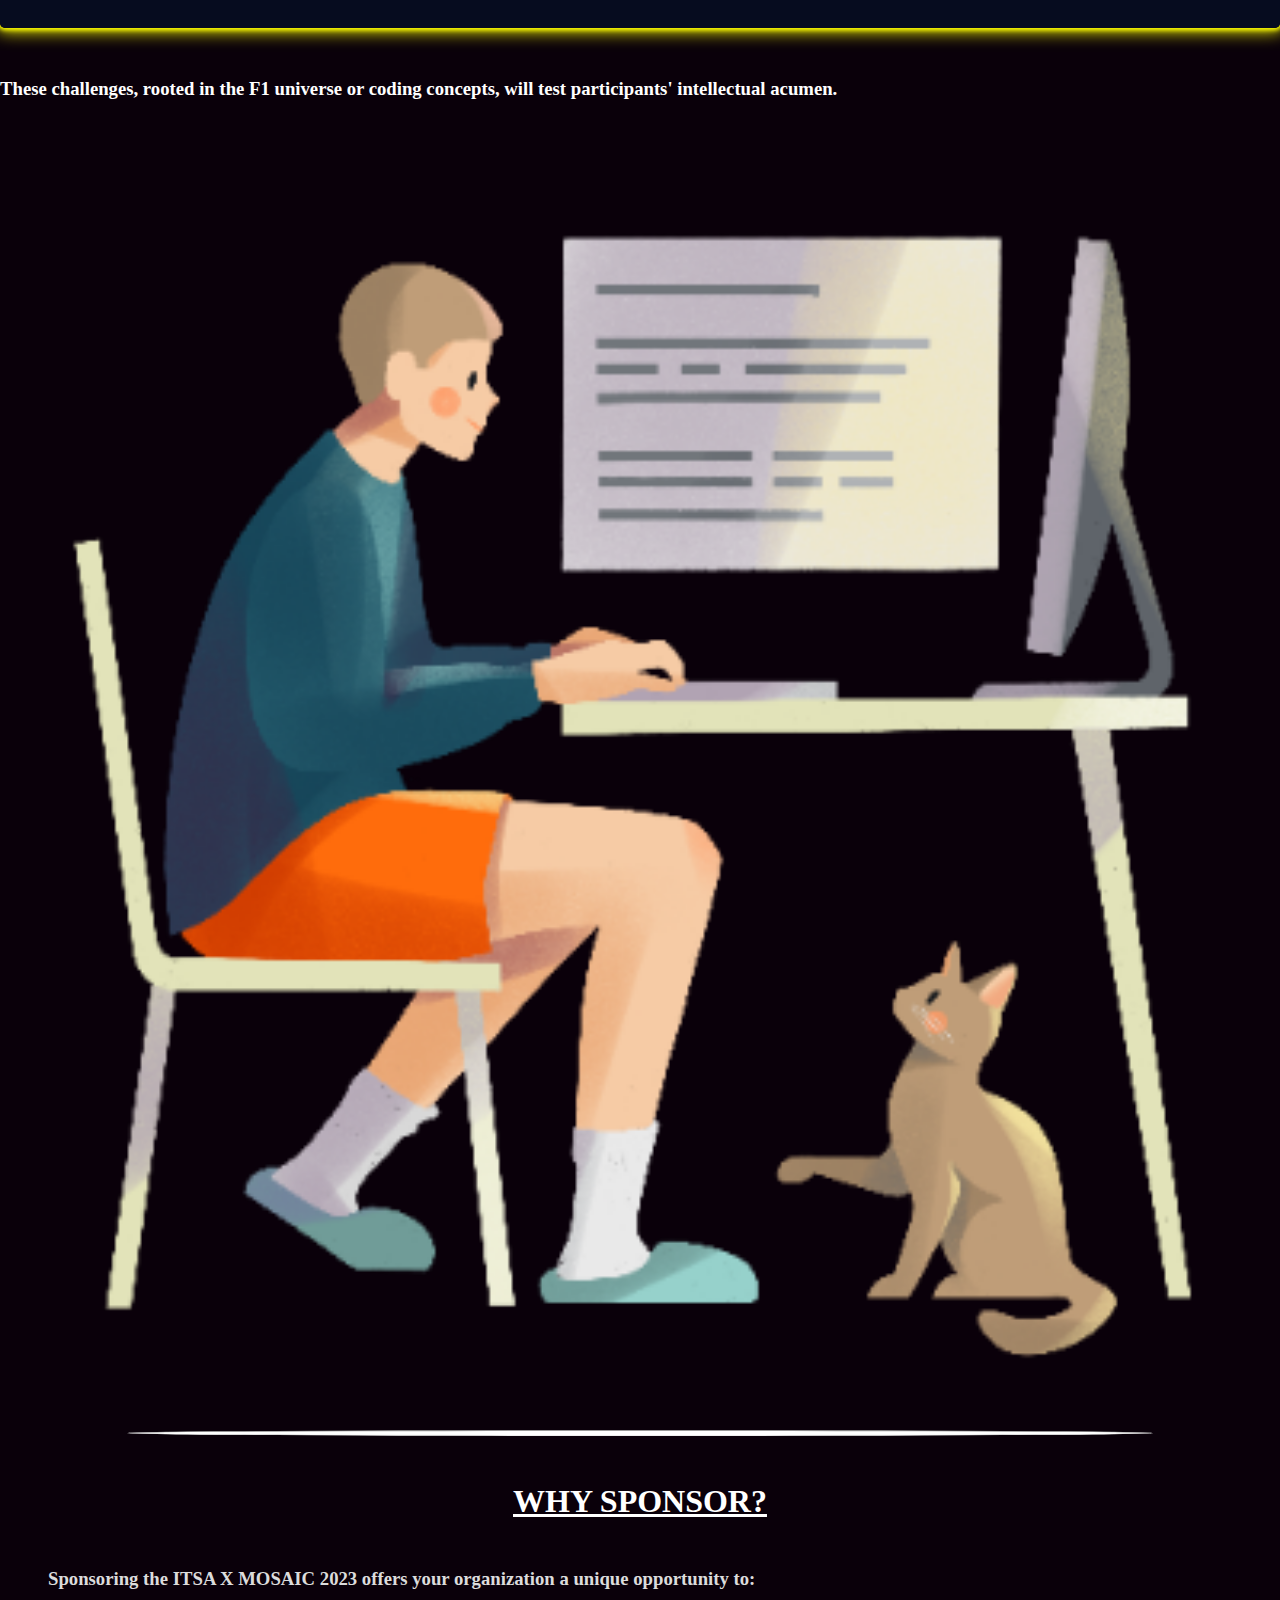
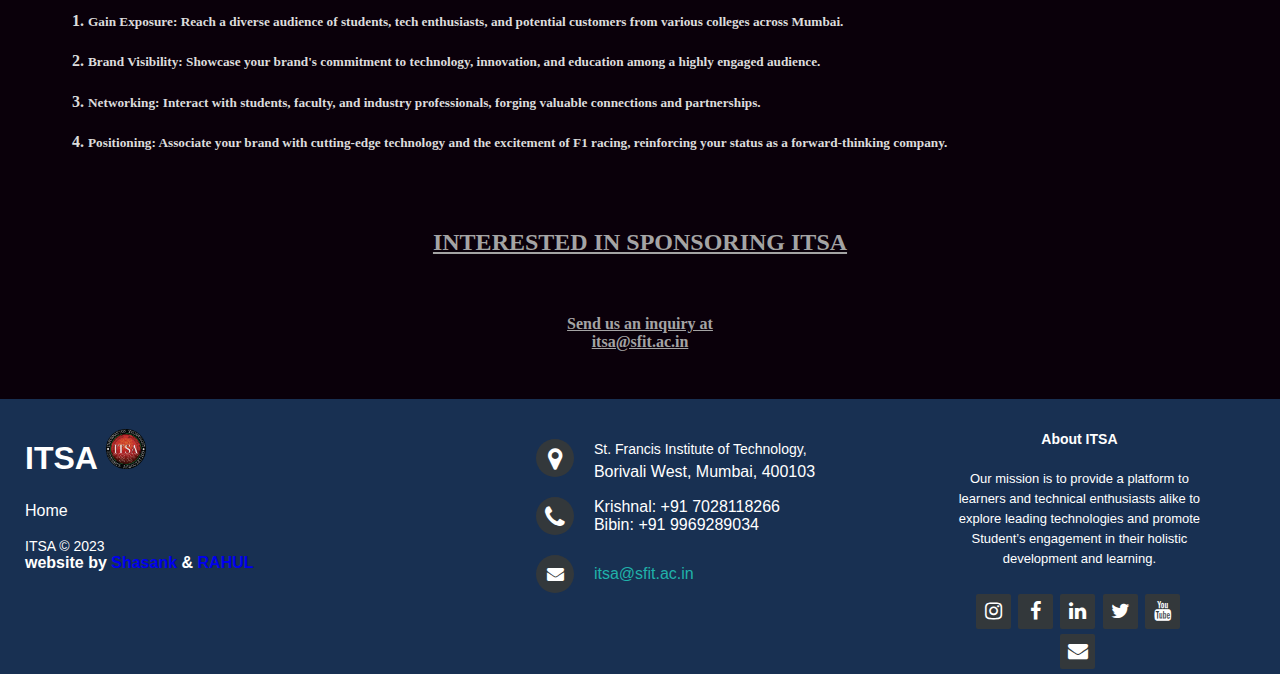
==== commit af82957a: "Made mosaic responsive" ====
--- a/mosaic_2023/index.html
+++ b/mosaic_2023/index.html
@@ -1,132 +1,99 @@
 <!DOCTYPE html>
 <html lang="en">
-
 <head>
-
     <meta charset="UTF-8">
     <meta http-equiv="X-UA-Compatible" content="IE=edge">
-    <!-- <meta name="viewport" content="width=device-width, initial-scale=1.0"> -->
+    <meta name="viewport" content="width=device-width, initial-scale=1.0">
     <title>ITSA X MOSAIC</title>
     <link href="https://cdn.jsdelivr.net/npm/bootstrap@5.2.1/dist/css/bootstrap.min.css" rel="stylesheet" integrity="sha384-iYQeCzEYFbKjA/T2uDLTpkwGzCiq6soy8tYaI1GyVh/UjpbCx/TYkiZhlZB6+fzT" crossorigin="anonymous">
     <link rel="stylesheet" href="index.css">
-
     <link rel="stylesheet" href="texteffect.css">
-    <!-- <script src="timer.js"></script> -->
-    <!-- <link rel="stylesheet" href="timer.css"> -->
-    <!-- <link rel="stylesheet" href="typingeffect.css"> -->
-    <!-- <script src="typingeffect.js"></script> -->
     <link rel="stylesheet" href="floatinganimation.css">
-    <!-- <link rel="stylesheet" href="vrgaming.css"> -->
-    <!-- <link rel="stylesheet" href="programmer.css"> -->
-    <link rel="stylesheet" href="stage.css">
-    <!-- <script src="audio.js"></script> -->
     <link rel="stylesheet" href="./button.css">
     <link rel="stylesheet" href="./downregistrationbutton.css">
     <link rel="stylesheet" href="./welcome.css">
-
-
-    <!--footer-->
     <link rel="stylesheet" href="./footer/lightslider.css">
     <link rel="stylesheet" href="./footer/styles.css">
+    <link rel="stylesheet" href="./stage.css">
     <script src="./footer/main.js"></script>
     <script src="./footer/LightSlider.js"></script>
     <link rel="stylesheet" href="https://cdnjs.cloudflare.com/ajax/libs/font-awesome/4.7.0/css/font-awesome.min.css">
-
-
 </head>
 
 <body style="background-color: rgb(10, 0, 10); overflow-x: hidden;" onload="sample()">
     <div id="bodysize" style="height: 2000px; width: 100%;">
-
-        <!--background animation-->
-
         <div class="background-img">
-            
             <nav class="navbar navbar-expand-lg " style="background-color: rgb(34,17,68);">
-            <div class="container-fluid">
-                <a class="navbar-brand" href="#" style="font-family:Impact, Haettenschweiler, 'Arial Narrow Bold', sans-serif ; font-size: 200%; color:rgb(255, 255, 255);">
-                    <img src="./assets/logo-modified.png" alt="Logo" width="40" height="40" class="d-inline-block align-text-top"> ITSA X MOSAIC <img src="./assets/sfitlogo.png" alt="" width="40" height="40" class="d-inline-block align-text-top">
-                </a>
-                <button class="navbar-toggler" type="button" data-bs-toggle="collapse" data-bs-target="#navbarNav" aria-controls="navbarNav" aria-expanded="false" aria-label="Toggle navigation">
-                <span class="navbar-toggler-icon"></span>
-              </button>
-                <div class="collapse navbar-collapse" id="navbarNav">
-                    <ul class="navbar-nav" style="margin-left: 60%;">
-                        <li class="nav-item">
-                            <a class="nav-link" style="color:white; font-family: sans-serif; font-weight: bold;" href="#retrobg" target="_blank">Home</a>
-                        </li>
-                        <li class="nav-item">
-                            <a class="nav-link" href="#events" style="color:white; font-family: sans-serif; font-weight: bold;">events</a>
-                        </li>
-                        <li class="nav-item">
-                            <a class="nav-link" style="color:white; font-family: sans-serif; font-weight: bold;" href="#sponsor us">sponsors</a>
-                        </li>
-                        <li class="nav-item">
-                            <a class="nav-link" style="color:white; font-family: sans-serif; font-weight: bold;" href="https://itsa.sfit.ac.in/" target="_blank">about us</a>
-                        </li>
-                    </ul>
-                </div>
-            </div>
-        </nav>
-
-
-        <div class="bg-content">
-            <div id="welcome">
-                <p style="text-align: center; align-items: center;">
-                    <span><h1 style="display: inline;" class="glow">SFIT</h1></span>
-                    <span class="glow">ITSA</span>
-                    <span><h1 class="glow">IT DEPARTMENT presents</h1></span>
-                </p>
-            </div>
-            <div id="box">
-                <p id="flashlight">
-                    <span id="flash">MOSAIC</span>
-                    <span id="flash">2023</span>
-                    <!-- <h1 class="glow">GLOWING TEXT</h1> -->
-                </p>
-            </div>
-            <span class="welcome glow">WELCOME TO</span>
-            <span class="welcome glow event-title">FORZA INFERNOX GP</span>
-
-
-            <!-- Registration -->
-            <form action="https://docs.google.com/forms/d/e/1FAIpQLScRhYQIg4fBx8JNqDWWIJ29Cd8lm4kB76e3uENC7VThwncKNA/viewform" method="get">
-                <button type="submit" class="btn btn-outline-light welcome glow" id="liveToastBtn">Register Now</button>
-            </form>
-
-        </div>
+                <div class="container-fluid">
+                    <a class="navbar-brand" href="#" style="font-family:Impact, Haettenschweiler, 'Arial Narrow Bold', sans-serif ; color:rgb(255, 255, 255);">
+                        <img src="./assets/logo-modified.png" alt="Logo" width="40" height="40" class="d-inline-block align-text-top"> ITSA X MOSAIC <img src="./assets/sfitlogo.png" alt="" width="40" height="40" class="d-inline-block align-text-top">
+                    </a>
+                    <button class="navbar-toggler" type="button" data-bs-toggle="collapse" data-bs-target="#navbarNav" aria-controls="navbarNav" aria-expanded="false" aria-label="Toggle navigation">
+                        <span class="navbar-toggler-icon"></span>
+                    </button>
+                    <div class="collapse navbar-collapse" id="navbarNav">
+                        <ul class="navbar-nav" style="margin-left: 60%;">
+                            <li class="nav-item">
+                                <a class="nav-link" style="color:white; font-family: sans-serif; font-weight: bold;" href="#retrobg" target="_blank">Home</a>
+                            </li>
+                            <li class="nav-item">
+                                <a class="nav-link" href="#events" style="color:white; font-family: sans-serif; font-weight: bold;">events</a>
+                            </li>
+                            <li class="nav-item">
+                                <a class="nav-link" style="color:white; font-family: sans-serif; font-weight: bold;" href="#sponsor us">sponsors</a>
+                            </li>
+                            <li class="nav-item">
+                                <a class="nav-link" style="color:white; font-family: sans-serif; font-weight: bold;" href="https://itsa.sfit.ac.in/" target="_blank">about us</a>
+                            </li>
+                        </ul>
+                    </div>
+                </div>
+            </nav>
+            <div class="bg-content">
+                <div id="welcome">
+                    <p style="text-align: center; align-items: center;">
+                        <span><h1 style="display: inline;" class="glow">SFIT</h1></span>
+                        <span class="glow">ITSA</span>
+                        <span><h1 class="glow">IT DEPARTMENT presents</h1></span>
+                    </p>
+                </div>
+                <div id="box">
+                    <p id="flashlight">
+                        <span id="flash">MOSAIC 2023</span>
+                    </p>
+                </div>
+                <span class="welcome glow">WELCOME TO</span>
+                <span class="welcome glow event-title">FORZA INFERNOX GP</span>
+                <!-- Registration -->
+                <form action="https://docs.google.com/forms/d/e/1FAIpQLScRhYQIg4fBx8JNqDWWIJ29Cd8lm4kB76e3uENC7VThwncKNA/viewform" method="get">
+                    <button type="submit" class="btn btn-outline-light welcome glow" id="liveToastBtn">Register Now</button>
+                </form>
+            </div>
+        </div>
+        <!--grid for events list-->
         
-        </div>
-
-        <!--grid for events list-->
         <div class="textforevents" id="events">
             <h1>EVENTS ORGANIZED BY ITSA</h1>
         </div>
-
         <!-- TODO -->
         <!--registration button-->
         <!-- <button class="register">
-    <a href="https://docs.google.com/forms/d/e/1FAIpQLSdkSC7Xsv9EYwlDCmnXEexmnmePzns_g1yZpJCxl7w4QYzm-A/viewform?usp=sf_link" target="_blank" style="color:white;">Pre-Register</a> 
-   </button> -->
-
+            <a href="https://docs.google.com/forms/d/e/1FAIpQLSdkSC7Xsv9EYwlDCmnXEexmnmePzns_g1yZpJCxl7w4QYzm-A/viewform?usp=sf_link" target="_blank" style="color:white;">Pre-Register</a> 
+        </button> -->
 
 
         <div class="container text-center">
-            <div class="row gx-5 gy-5">
-                <div class="col-sm-6">
-
-                    <div>
-                        <br><br><br>
+            <div class="row inv">
+                <div class="col-md-6">
+                    <div>
                         <div class="main-div main-div2">
                             <h1 class="round">RC Car Racing</h1>
                         </div>
                         <h2 style="color:white;">( F1-Themed ) <br></h2>
-                        <h3 style="color:white;">A meticulously crafted racecourse, adorned with F1-inspired elements and design, serving as the battleground for RC car enthusiasts from across Mumbai. </h3>
-
-                    </div>
-                </div>
-                <div class="col-sm-6 race-car">
-                    <br><br><br>
+                        <h3 style="color:white;">A meticulously crafted racecourse, adorned with F1-inspired elements and design, serving as the battleground for RC car enthusiasts from across Mumbai.</h3>
+                    </div>
+                </div>
+                <div class="col-md-6 race-car">
                     <img id="race-car" src="./assets/race-car.png" alt="">
                     <script>
                         // Define the target element you want to observe
@@ -134,62 +101,48 @@
 
                         // Create a new Intersection Observer
                         const observer = new IntersectionObserver((entries, observer) => {
-                        entries.forEach((entry) => {
-                            if (entry.isIntersecting) {
-                            // The target element has entered the viewport
-                            // You can trigger your desired action here
-                            console.log('Element entered the viewport!');
-                            targetElement.classList.add("active")
-                            
-                            // Stop observing once the element is in the viewport (optional)
-                            observer.unobserve(targetElement);
-                            }
-                        });
+                            entries.forEach((entry) => {
+                                if (entry.isIntersecting) {
+                                    // The target element has entered the viewport
+                                    // You can trigger your desired action here
+                                    console.log('Element entered the viewport!');
+                                    targetElement.classList.add("active")
+                                    // Stop observing once the element is in the viewport (optional)
+                                    observer.unobserve(targetElement);
+                                }
+                            });
                         });
 
                         // Start observing the target element
                         observer.observe(targetElement);
-
                     </script>
-
-                </div>
-            </div>
-        </div>
-
+                </div>
+            </div>
+        </div>
         <div class="container text-center">
-            <div class="row gx-5 gy-5">
-                <div class="col-sm-6">
-                    <br><br><br>
-                    <img style="margin-right: 20%;" id="subway" src="./assets/forzaRacing.png" alt="">
-
-                </div>
-                <div class="col-sm-6">
-                    <div>
-                        <br><br><br><br><br>
+            <div class="row">
+                <div class="col-sm-6">
+                    <img id="subway" src="./assets/forzaRacing.png" alt="">
+                </div>
+                <div class="col-sm-6">
+                    <div>
                         <div class="main-div main-div2">
                             <h1 class="round">Forza Racing</h1>
                         </div>
-                        <!-- <h2 style="color:white;"> </h2> -->
                         <h3 style="color:white;">The immersive combination of Logitech's precision and the thrill of Forza will redefine the concept of virtual racing.</h3>
-
-                    </div>
-
-                </div>
-            </div>
-        </div>
-
+                    </div>
+                </div>
+            </div>
+        </div>
         <div class="container text-center">
-            <div class="row gx-5 gy-5">
-                <div class="col-sm-6">
-
+            <div class="row inv">
+                <div class="col-sm-6">
                     <div>
                         <br>
                         <div class="main-div main-div2">
                             <h1 class="round">Intellectual Prowess</h1>
                         </div>
-                        <!-- <h2 style="color:white;"> (CODING CHALLENGE)</h2> -->
                         <h3 style="color:white;">These challenges, rooted in the F1 universe or coding concepts, will test participants' intellectual acumen.</h3>
-
                     </div>
                 </div>
                 <div class="col-sm-6">
@@ -197,32 +150,10 @@
                 </div>
             </div>
         </div>
-
-        <!-- <div class="container text-center">
-            <div class="row gx-5 gy-5">
-                <div class="col-sm-6">
-                    <img id="vrgaming" src="./assets/vrgaming.png" alt="">
-
-                </div>
-                <div class="col-sm-6">
-                    <div>
-                        <br><br>
-                        <div class="main-div main-div2">
-                            <h1 class="round">Round 4</h1>
-                        </div>
-                        <h2 style="color:white;">VR GAMING</h2>
-                        <h3 style="color:white;">Welcome to round 4 the era of <br> VIRTUAL REALITY.<br> Be Ready for Virtual Games.</h3>
-                    </div>
-
-                </div>
-            </div>
-        </div> -->
-
-        <!-- TODO -->
-        <!-- <button class="register2">
-            <a href="https://docs.google.com/forms/d/e/1FAIpQLSdkSC7Xsv9EYwlDCmnXEexmnmePzns_g1yZpJCxl7w4QYzm-A/viewform?usp=sf_link" target="_blank" style="color:white;">Pre-Register</a> 
-           </button>-->
-        <br><br><div style="display: flex; justify-content: center; align-items: center;"><hr style="background-color: white; height: 4px; width: 80%; justify-content: center; border-radius: 50%;"></div><br> 
+        <div style="display: flex; justify-content: center; align-items: center;">
+            <hr style="background-color: white; height: 4px; width: 80%; justify-content: center; border-radius: 50%;">
+        </div>
+        <br> 
 
         <!-- TODO -->
         <!--sponsors ka div-->
@@ -241,56 +172,44 @@
                             </h4>
                         </a>
                     </div>
-
-                </div>
-            </div>
-
+                </div>
+            </div>
         </div> -->
         <div id="sponsor us">
             <div class="sponsor">
-                <h1 style="text-decoration: underline;">WHY SPONSOR?</h1>
-                <br>
-                <br>
-                <div style="color: rgb(220, 220, 220); border: 3rem solid black;">                     
+                <h1 class="why-sponsor" style="text-decoration: underline;">WHY SPONSOR?</h1>
+                <div class="sponsor-container" style="color: rgb(220, 220, 220);">                     
                     <h3 style="text-align: left;">Sponsoring the ITSA X MOSAIC 2023 offers your organization a unique opportunity to:</h3>
-                    <h4 style="text-align: left;"><ol>
-                        <li><h5>Gain Exposure: Reach a diverse audience of students, tech enthusiasts, and potential customers from various colleges across Mumbai.</h5></li>
-
-                        <li><h5>Brand Visibility: Showcase your brand's commitment to technology, innovation, and education among a highly engaged audience.</h5></li>
-
-                        <li><h5>Networking: Interact with students, faculty, and industry professionals, forging valuable connections and partnerships.</h5></li>
-
-                        <li><h5>Positioning: Associate your brand with cutting-edge technology and the excitement of F1 racing, reinforcing your status as a forward-thinking company.</h5></li>
-
-                    </ol></h4>
-                    <br><br><br>
-                    <div>
-                        <a href="mailto: itsa@sfit.ac.in" style="color:rgb(164, 164, 164);">
-                            <h2 style="line-height:20px ;font-style:inherit;">INTERESTED IN SPONSORING ITSA </h2><br>
+                    <h4 style="text-align: left;">
+                        <ol>
+                            <li><h5>Gain Exposure: Reach a diverse audience of students, tech enthusiasts, and potential customers from various colleges across Mumbai.</h5></li>
+                            <li><h5>Brand Visibility: Showcase your brand's commitment to technology, innovation, and education among a highly engaged audience.</h5></li>
+                            <li><h5>Networking: Interact with students, faculty, and industry professionals, forging valuable connections and partnerships.</h5></li>
+                            <li><h5>Positioning: Associate your brand with cutting-edge technology and the excitement of F1 racing, reinforcing your status as a forward-thinking company.</h5></li>
+                        </ol>
+                    </h4>
+                    <br><br>
+                    <div>
+                        <a class="sponsor-link" href="mailto: itsa@sfit.ac.in" style="color:rgb(164, 164, 164);">
+                            <h2 style="font-style:inherit;">INTERESTED IN SPONSORING ITSA </h2><br>
                             <h4> Send us an inquiry at <br> itsa@sfit.ac.in
                             </h4>
                         </a>
                     </div>
-
-                </div>
-            </div>
-
-        </div>
+                </div>
+            </div>
+        </div>
+        
 
         <!--footer-->
-
         <footer class="footer-distributed" id="contact" style="background-color: rgb(24,48,82); color:white;">
             <div class="footer-left" style="color: white;">
                 <h3 style="color:white;">ITSA <span><img src="./assets/logo-modified.png" width="40px" id="logo" alt=""></span></h3>
                 <p class="footer-links">
                     <a href="#" class="link-1" style="color:white;">Home</a>
-
                 </p>
-
                 <p class="footer-company-name" style="color:white;">ITSA © <span id="date" style="color:white;">2023</span></p>
                 <p style='margin-left:0px' style="color:white;">website by <span><a href="https://www.linkedin.com/in/sasank-paria-4894b2149/" target="_blank">Shasank</a></span> & <span><a href="https://www.linkedin.com/in/rahulbiya/" target="_blank">RAHUL</a></span> </p>
-
-
             </div>
             <div class="footer-center">
                 <div>
@@ -331,10 +250,7 @@
         <script src="https://cdn.jsdelivr.net/npm/bootstrap@5.2.1/dist/js/bootstrap.bundle.min.js" integrity="sha384-u1OknCvxWvY5kfmNBILK2hRnQC3Pr17a+RTT6rIHI7NnikvbZlHgTPOOmMi466C8" crossorigin="anonymous"></script>
         <script src="https://cdn.jsdelivr.net/npm/@popperjs/core@2.11.6/dist/umd/popper.min.js" integrity="sha384-oBqDVmMz9ATKxIep9tiCxS/Z9fNfEXiDAYTujMAeBAsjFuCZSmKbSSUnQlmh/jp3" crossorigin="anonymous"></script>
         <script src="https://cdn.jsdelivr.net/npm/bootstrap@5.2.1/dist/js/bootstrap.min.js" integrity="sha384-7VPbUDkoPSGFnVtYi0QogXtr74QeVeeIs99Qfg5YCF+TidwNdjvaKZX19NZ/e6oz" crossorigin="anonymous"></script>
-
         <audio id="aud" style="display: none;" src="./assets/orchestra.mp3">
-
-
+    </div>
 </body>
-
-</html>+</html>
--- a/mosaic_2023/index.css
+++ b/mosaic_2023/index.css
@@ -11,21 +11,27 @@
     position: absolute;
     left:90%;
   width: 37rem;
-  transform: scaleX(-1);
-  transition: 1s ease-out ;
-
-  
+     transform: scaleX(-1);
+     transition: 0.7s ease-in-out; 
+}
+.sponsor-container {
+    margin: 3rem;
+}
+#programmer {
+    width: 100%;
 }
 #race-car.active {
-    left: calc(-200px + 7vw);
-
-}
-
+    left: calc(-200px + 9vw);
+
+}
+.container.text-center .row {
+    width: 100%;
+    margin-top: 1rem;
+}
 /* 
 #bgeffect {
     max-height: fit-content;
 } */
-
 
 /* ............................................................... */
 
@@ -378,4 +384,38 @@
 .sponsor {
     text-align: center;
     color: white;
+}
+.why-sponsor {
+    margin-bottom: 3rem;
+}
+.sponsor-link {
+    text-decoration: underline;
+}
+
+@media screen and (max-width: 600px) {
+    #race-car {
+        width: 30rem;
+    }
+}
+@media screen and (max-width: 768px) {
+    #race-car {
+        
+    position:relative;
+    left:90%;
+  width: 20rem;
+
+    }
+    #race-car.active {
+        left: auto;
+        width: 100%;
+    }
+    .container.text-center .row.inv {
+        flex-direction: column-reverse;
+    }
+    .sponsor-container {
+        margin: 1rem;
+    }
+    .container.text-center .row {
+        margin: 2rem 0;
+    }
 }--- a/mosaic_2023/texteffect.css
+++ b/mosaic_2023/texteffect.css
@@ -5,16 +5,29 @@
 
 /* box ------------------------------------------------------ */
 
+.navbar-brand {
+  font-size: 1.5rem;
+}
+
+
 #box {
     /* padding: 100px; */
     text-align: center;
-    min-width: 500px;
-    font-size: 3em;
+    font-size: 3rem;
     font-weight: bold;
+    margin: 1rem 0;
     -webkit-backface-visibility: hidden;
     /* fixes flashing */
 }
-
+@media screen and (max-width: 720px) {
+  #box {
+    font-size: 2rem;
+    line-height: 3.5rem;
+  }
+  .navbar-brand {
+    font-size: 1.3rem;
+  }
+}
 
 /* flashlight ------------------------------------------------------ */
 
@@ -59,13 +72,14 @@
 
 
 .glow , #timer ,.typed-out  {
-    font-size: 200%;
+    font-size: 170%;
     color: #fff;
     text-align: center;
     text-shadow: 0 0 20px #fff, 0 0 30px #ff4da6, 0 0 40px #ff4da6;
   }
   .event-title {
-    font-size: 300%;
+    font-size: 250%;
+    line-height: 3.5rem;
 }
   
   /* @-webkit-keyframes glow {
--- a/mosaic_2023/floatinganimation.css
+++ b/mosaic_2023/floatinganimation.css
@@ -1,5 +1,5 @@
 #subway{
-	width: 30rem;
+	max-width: 100%;
   transform: translatey(0px);
 	animation: float 3s ease-in-out infinite;
 
--- a/mosaic_2023/stage.css
+++ b/mosaic_2023/stage.css
@@ -1,7 +1,7 @@
 
 .main-div {
     position: relative;
-    margin: 50px;
+    margin: 50px 0;
     background-color: transparent;
     
   }
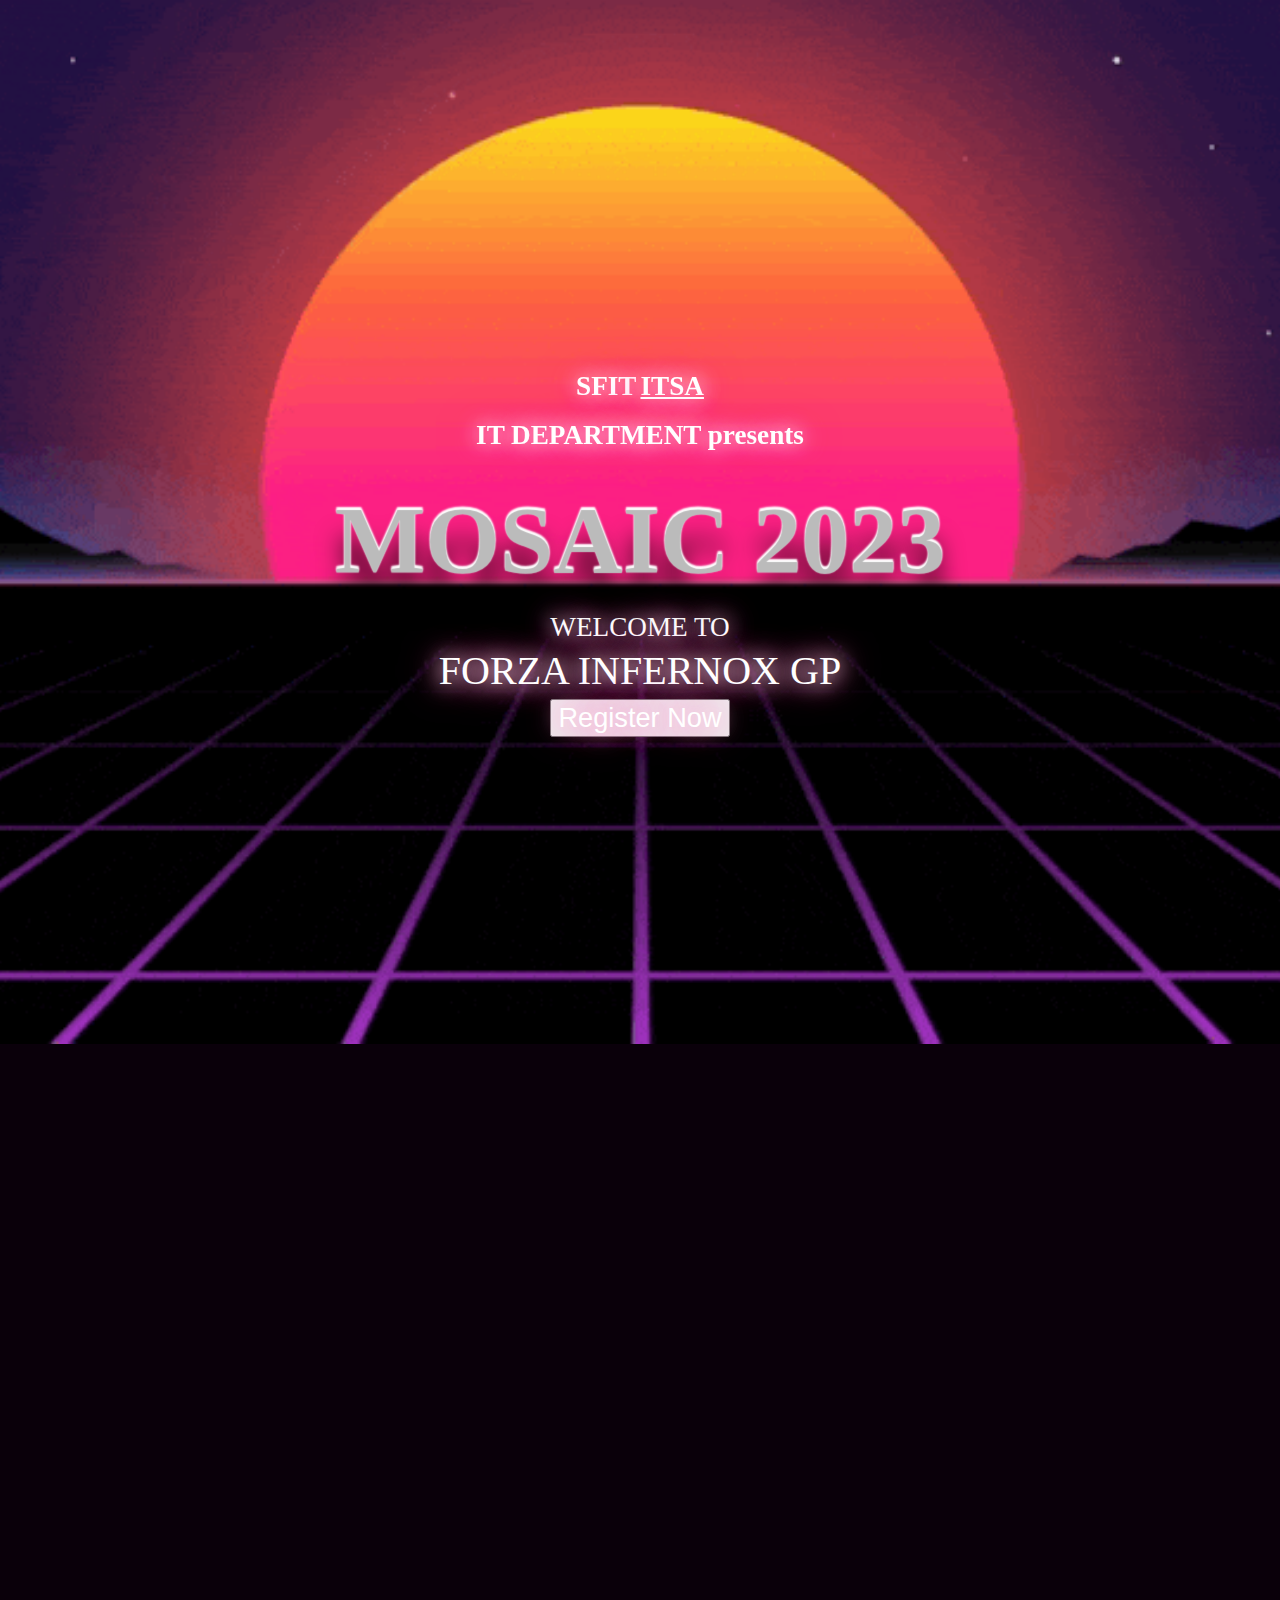
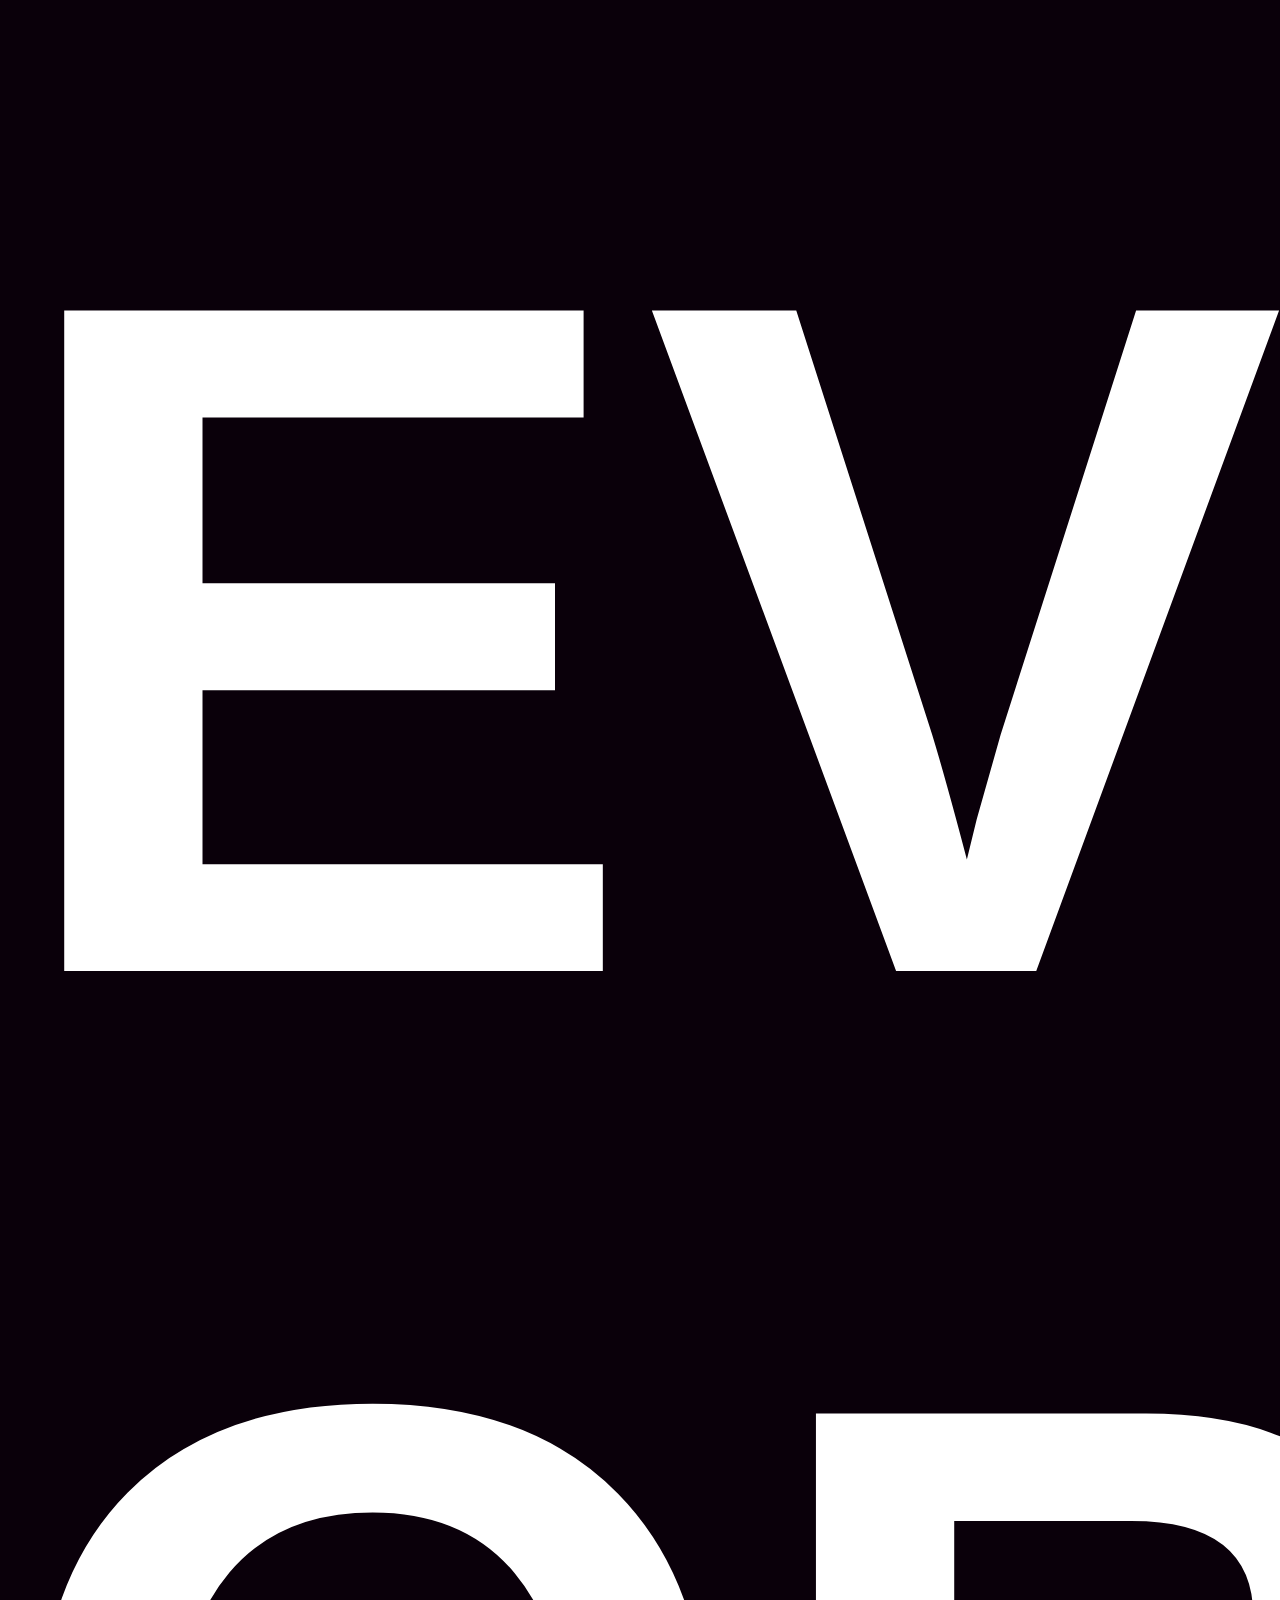
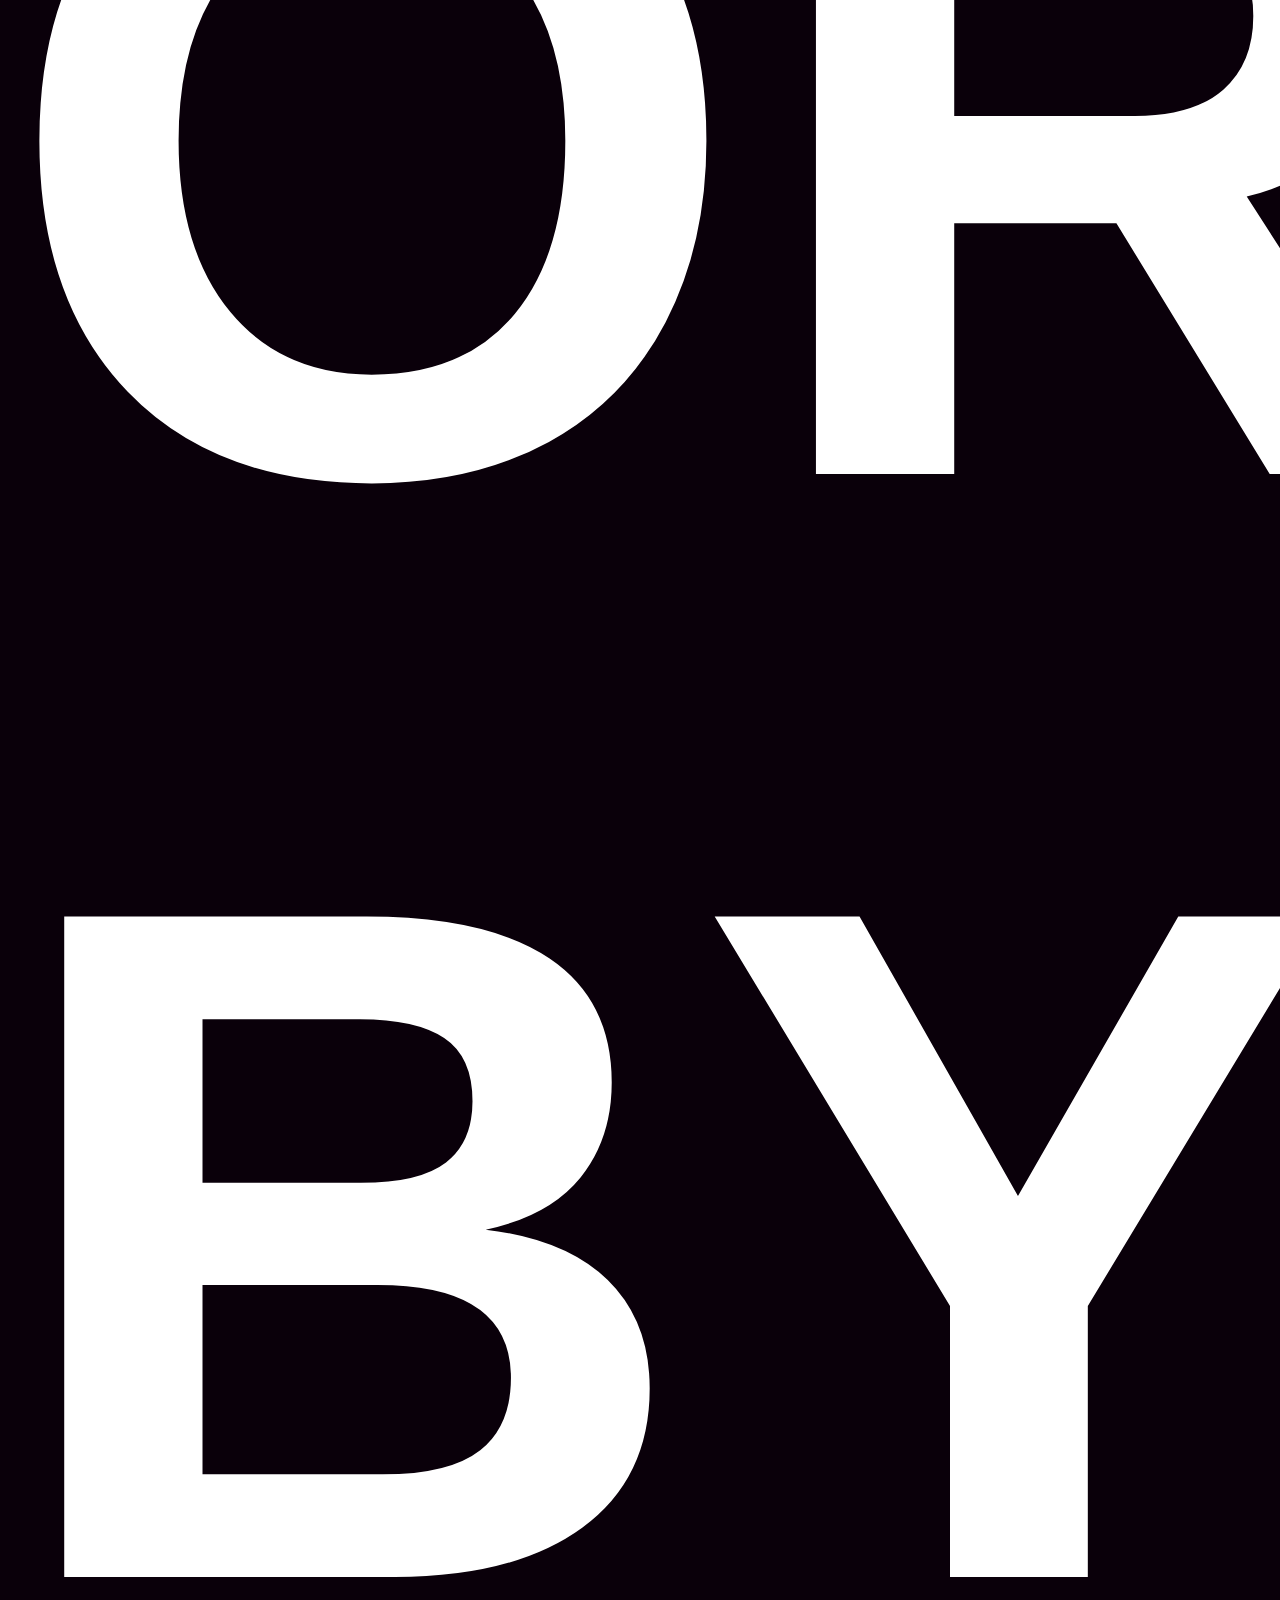
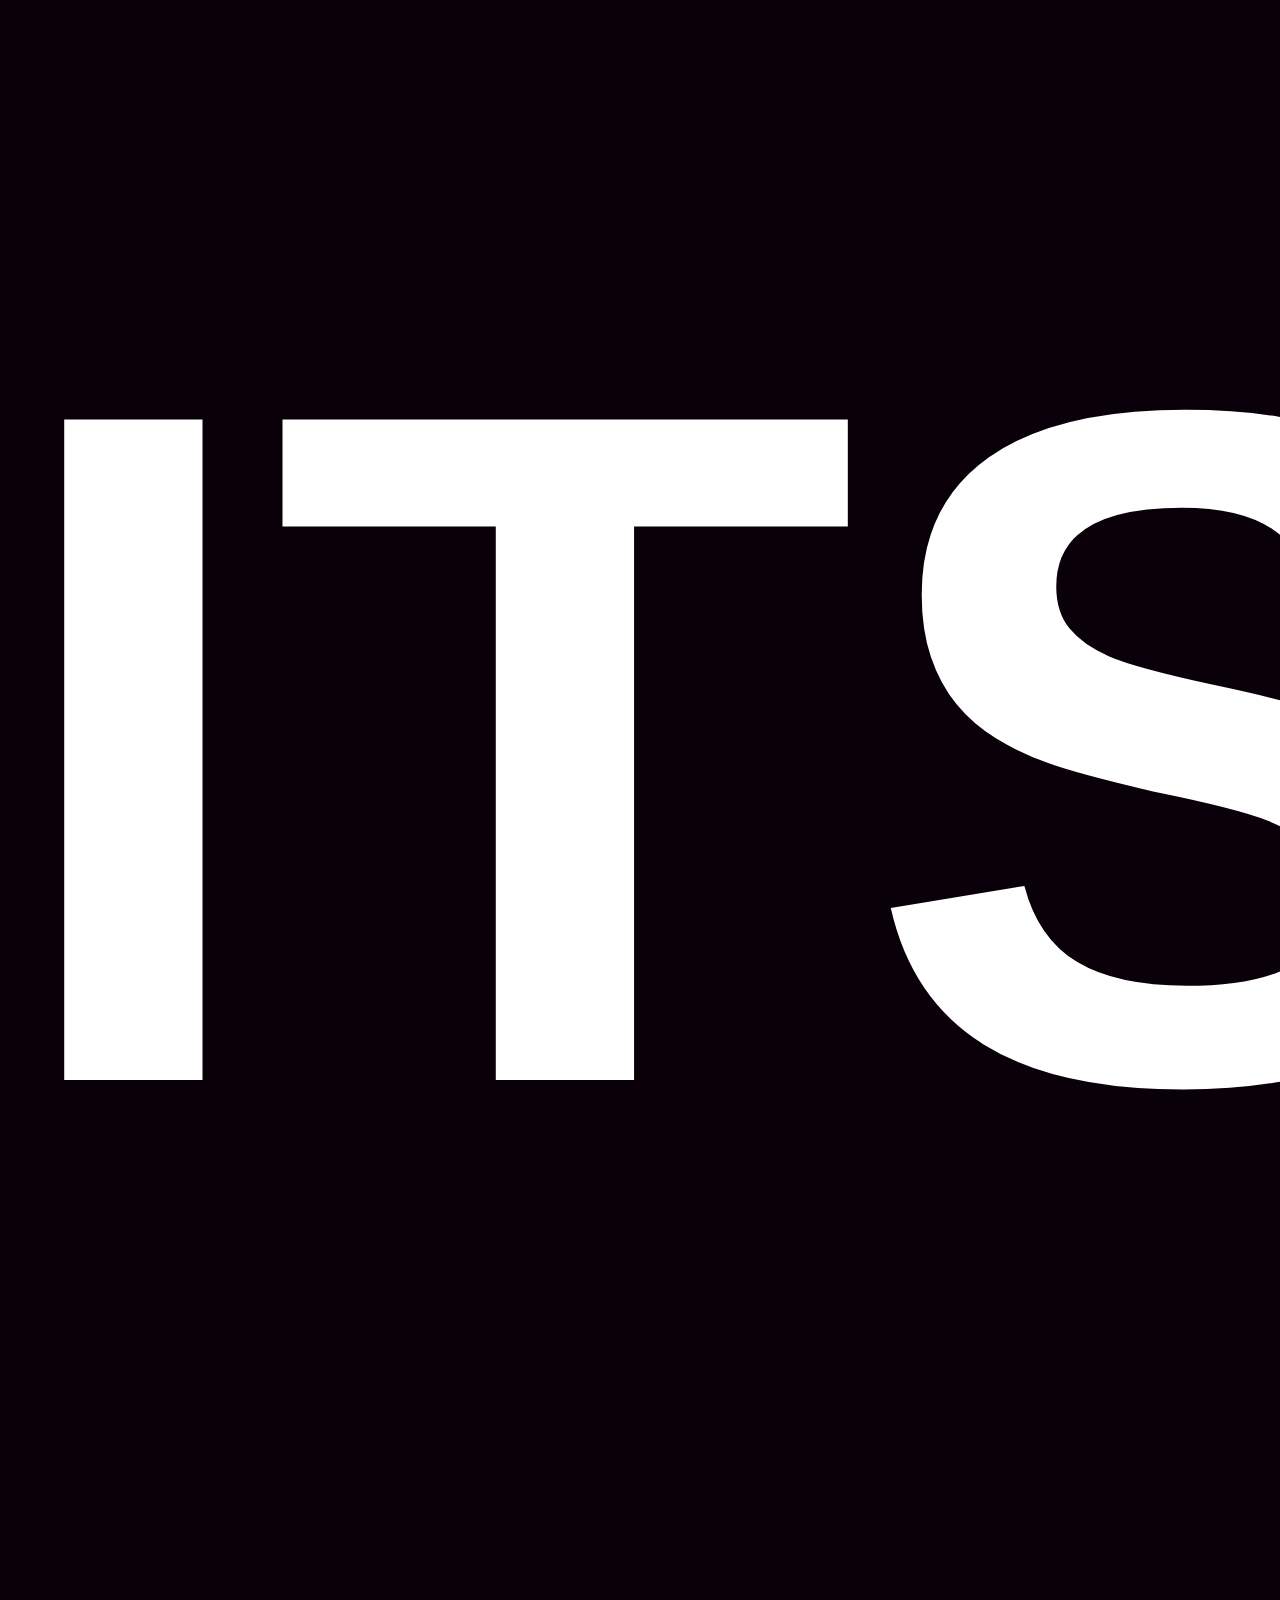
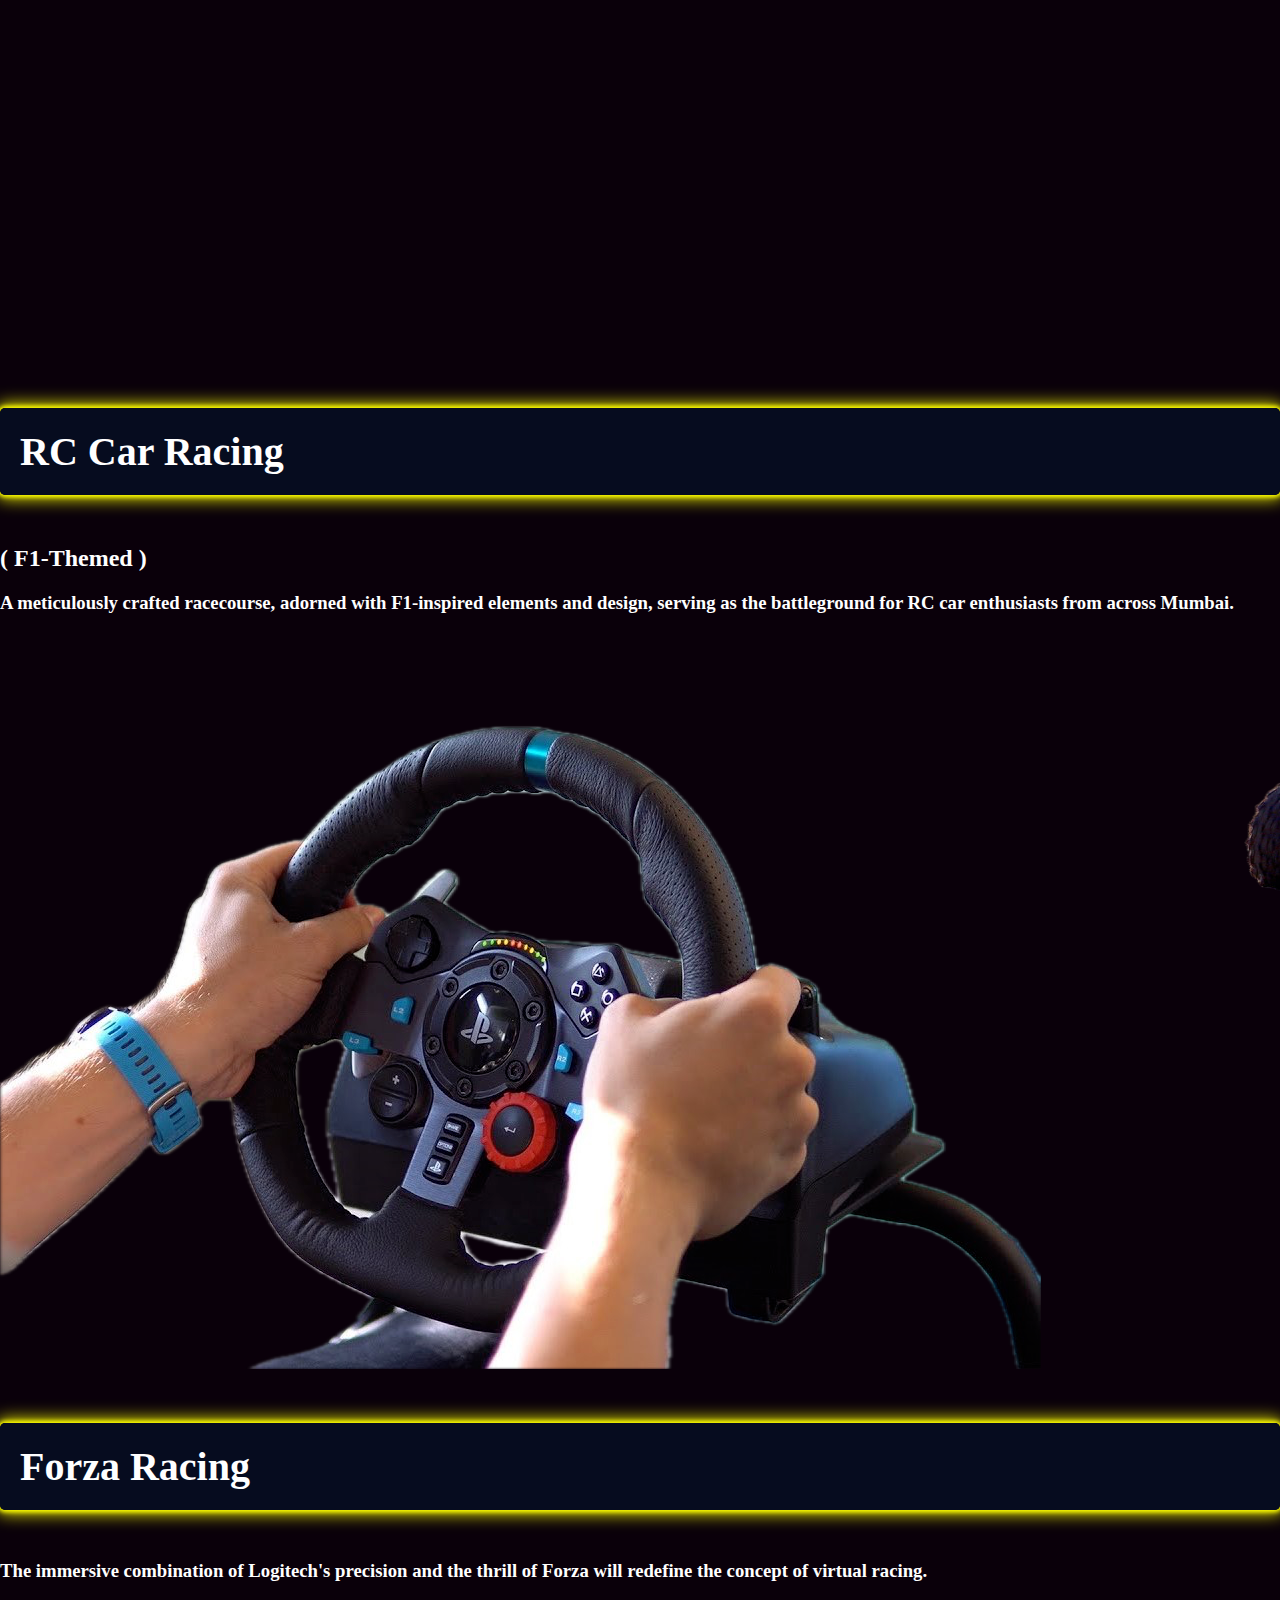
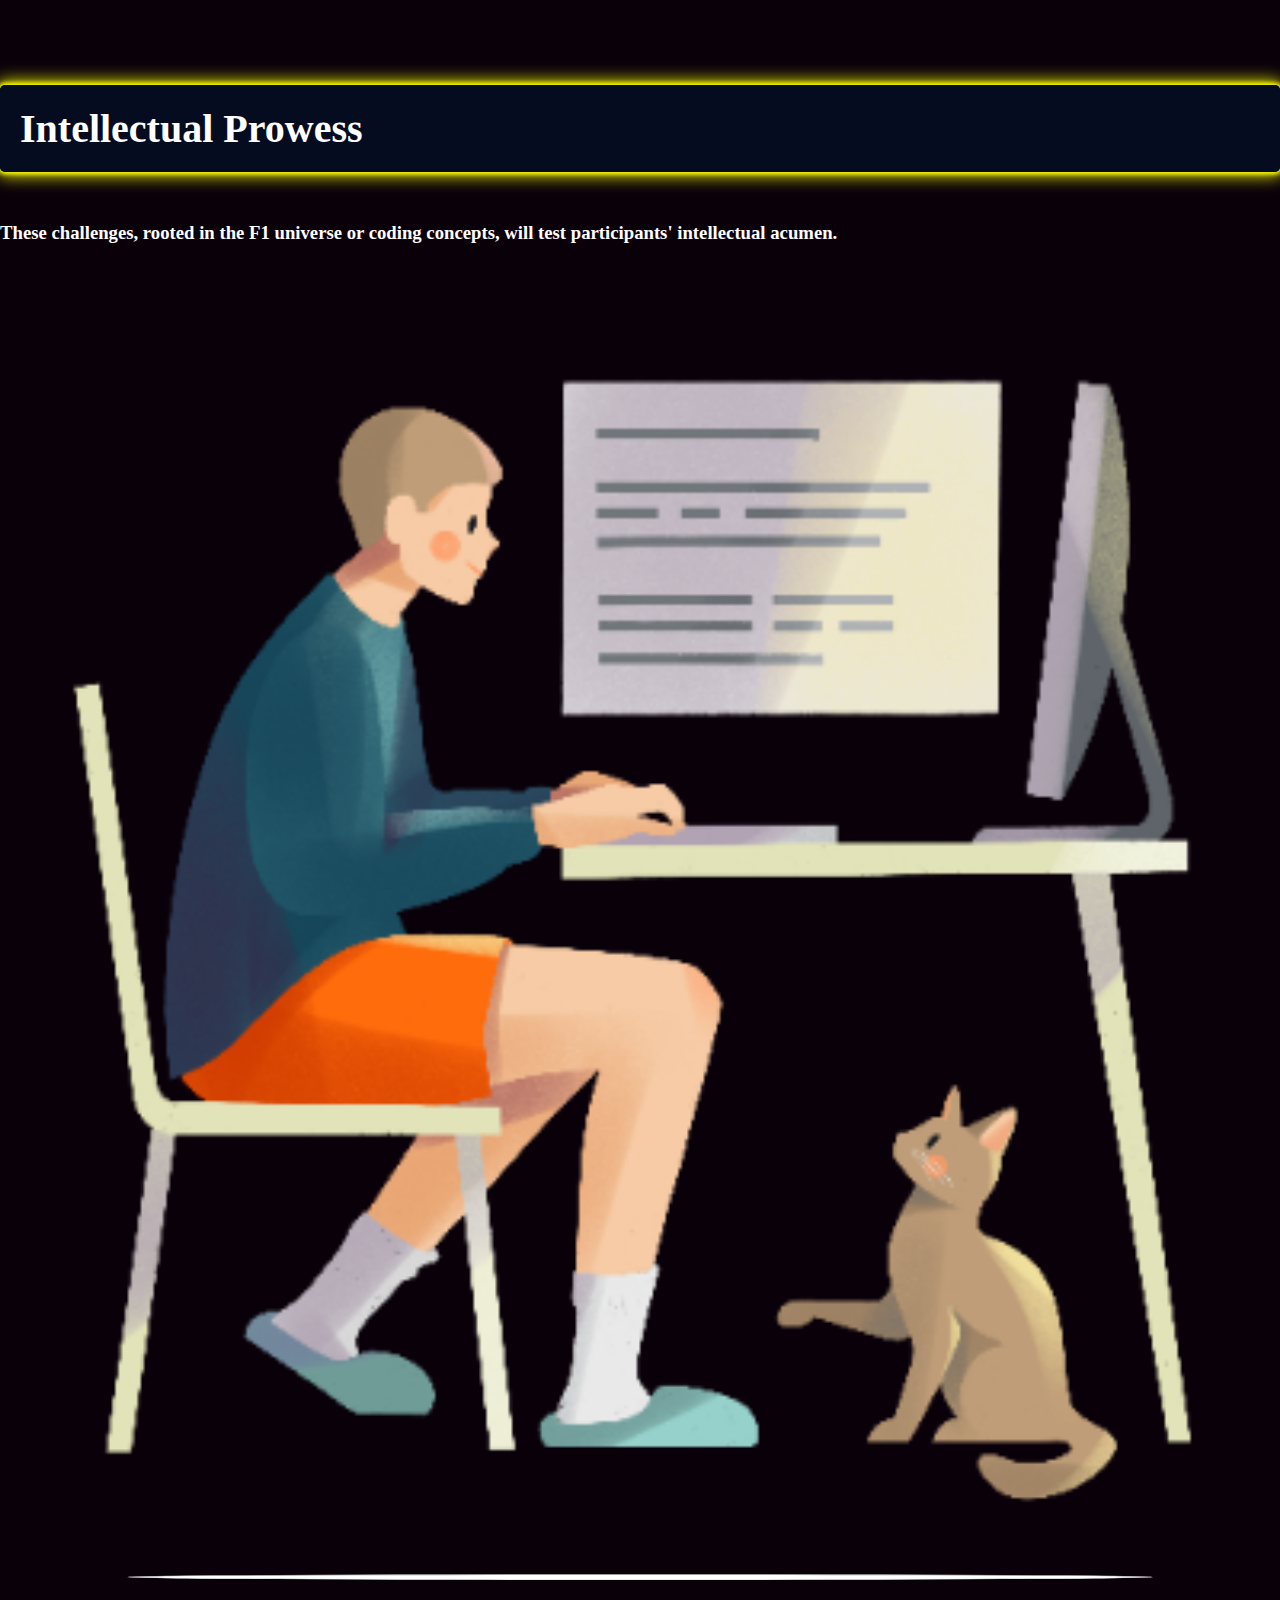
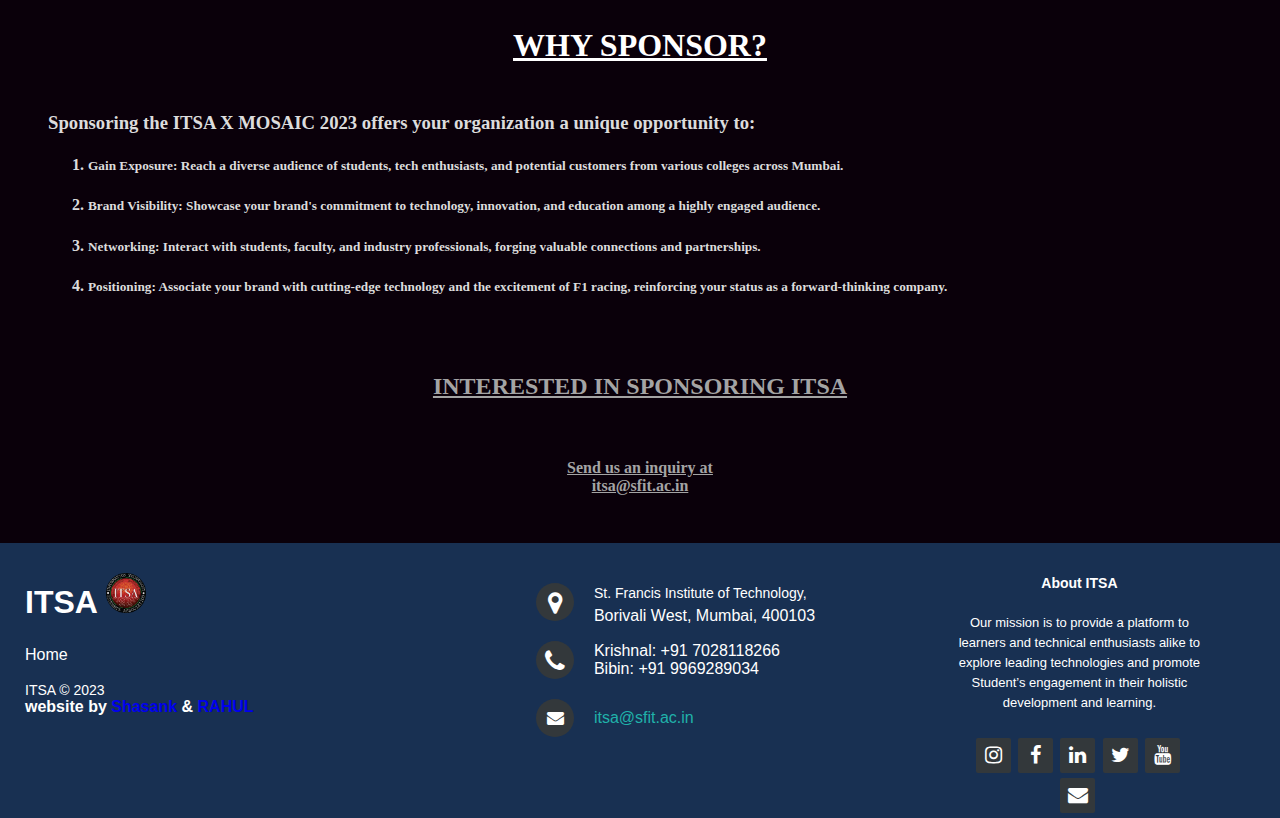
==== commit 8a408680: "remove navbar" ====
--- a/mosaic_2023/index.html
+++ b/mosaic_2023/index.html
@@ -22,38 +22,13 @@
 
 <body style="background-color: rgb(10, 0, 10); overflow-x: hidden;" onload="sample()">
     <div id="bodysize" style="height: 2000px; width: 100%;">
-        <div class="background-img">
-            <nav class="navbar navbar-expand-lg " style="background-color: rgb(34,17,68);">
-                <div class="container-fluid">
-                    <a class="navbar-brand" href="#" style="font-family:Impact, Haettenschweiler, 'Arial Narrow Bold', sans-serif ; color:rgb(255, 255, 255);">
-                        <img src="./assets/logo-modified.png" alt="Logo" width="40" height="40" class="d-inline-block align-text-top"> ITSA X MOSAIC <img src="./assets/sfitlogo.png" alt="" width="40" height="40" class="d-inline-block align-text-top">
-                    </a>
-                    <button class="navbar-toggler" type="button" data-bs-toggle="collapse" data-bs-target="#navbarNav" aria-controls="navbarNav" aria-expanded="false" aria-label="Toggle navigation">
-                        <span class="navbar-toggler-icon"></span>
-                    </button>
-                    <div class="collapse navbar-collapse" id="navbarNav">
-                        <ul class="navbar-nav" style="margin-left: 60%;">
-                            <li class="nav-item">
-                                <a class="nav-link" style="color:white; font-family: sans-serif; font-weight: bold;" href="#retrobg" target="_blank">Home</a>
-                            </li>
-                            <li class="nav-item">
-                                <a class="nav-link" href="#events" style="color:white; font-family: sans-serif; font-weight: bold;">events</a>
-                            </li>
-                            <li class="nav-item">
-                                <a class="nav-link" style="color:white; font-family: sans-serif; font-weight: bold;" href="#sponsor us">sponsors</a>
-                            </li>
-                            <li class="nav-item">
-                                <a class="nav-link" style="color:white; font-family: sans-serif; font-weight: bold;" href="https://itsa.sfit.ac.in/" target="_blank">about us</a>
-                            </li>
-                        </ul>
-                    </div>
-                </div>
-            </nav>
+        <div class="background-img" style="padding-top: 9rem;">
+            
             <div class="bg-content">
                 <div id="welcome">
                     <p style="text-align: center; align-items: center;">
                         <span><h1 style="display: inline;" class="glow">SFIT</h1></span>
-                        <span class="glow">ITSA</span>
+                        <span class="glow"><a href="https://www.itsa.sfit.ac.in" style="color: white; text-decoration:underline;">ITSA</a></span>
                         <span><h1 class="glow">IT DEPARTMENT presents</h1></span>
                     </p>
                 </div>
--- a/mosaic_2023/index.css
+++ b/mosaic_2023/index.css
@@ -44,6 +44,11 @@
 }
 .background-img nav {
     background-color: transparent !important;
+    padding: 0 3rem;
+}
+.about-itsa {
+    font-size: 1.5rem;
+    font-family:'Arial Narrow Bold', sans-serif ;
 }
 .bg-content {
     height: 100%;
@@ -357,14 +362,9 @@
     font-size: 30em;
     letter-spacing: 5px;
     overflow: hidden;
-    background: linear-gradient(90deg, #000, #fff, #000);
-    background-repeat: no-repeat;
-    background-size: 90%;
-    /* animation: animate 10s linear infinite; */
-    -webkit-background-clip: text;
-    -webkit-text-fill-color: rgba(3, 234, 255, 0);
+    /* background: linear-gradient(90deg, #000, #fff, #000); */
+    color: white;
     text-align: center;
-    filter: brightness(200%);
 }
 
 @keyframes animate {
@@ -418,4 +418,7 @@
     .container.text-center .row {
         margin: 2rem 0;
     }
+    .background-img nav {
+        padding: 0;
+    }
 }